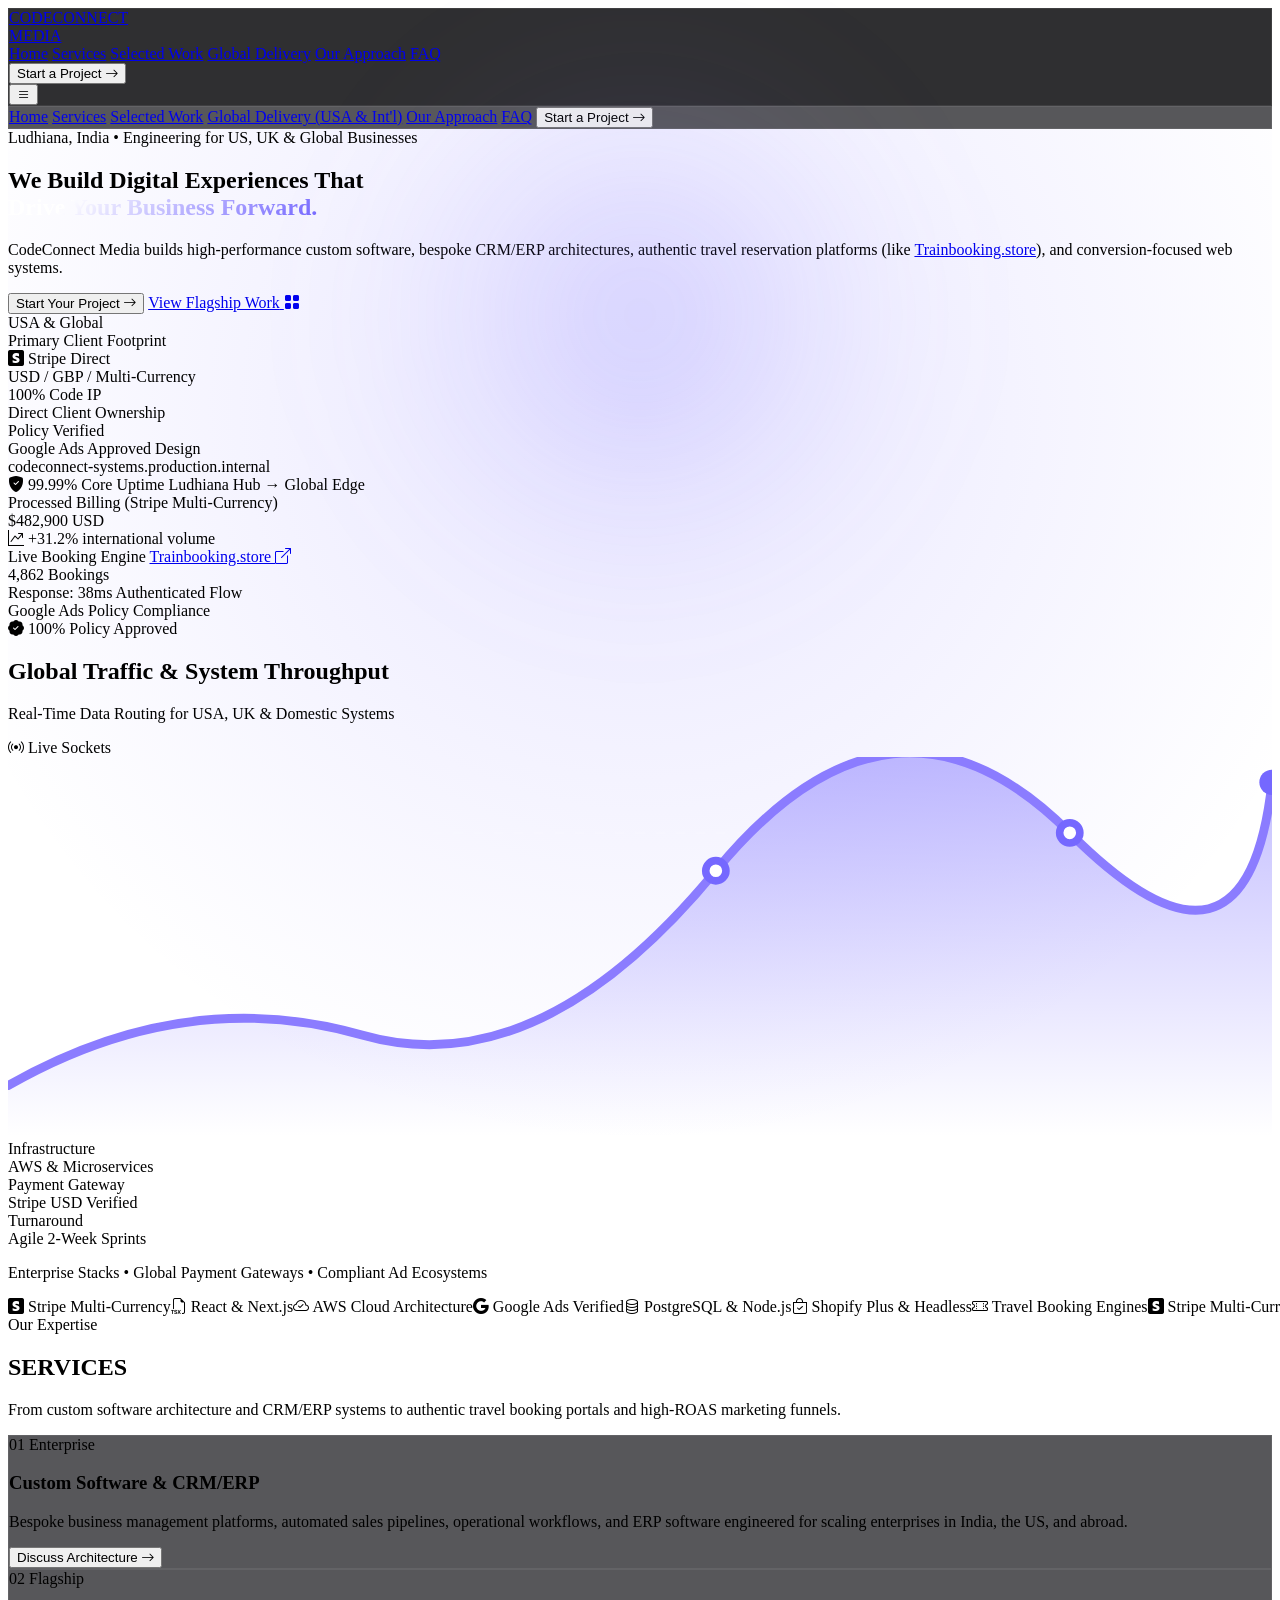
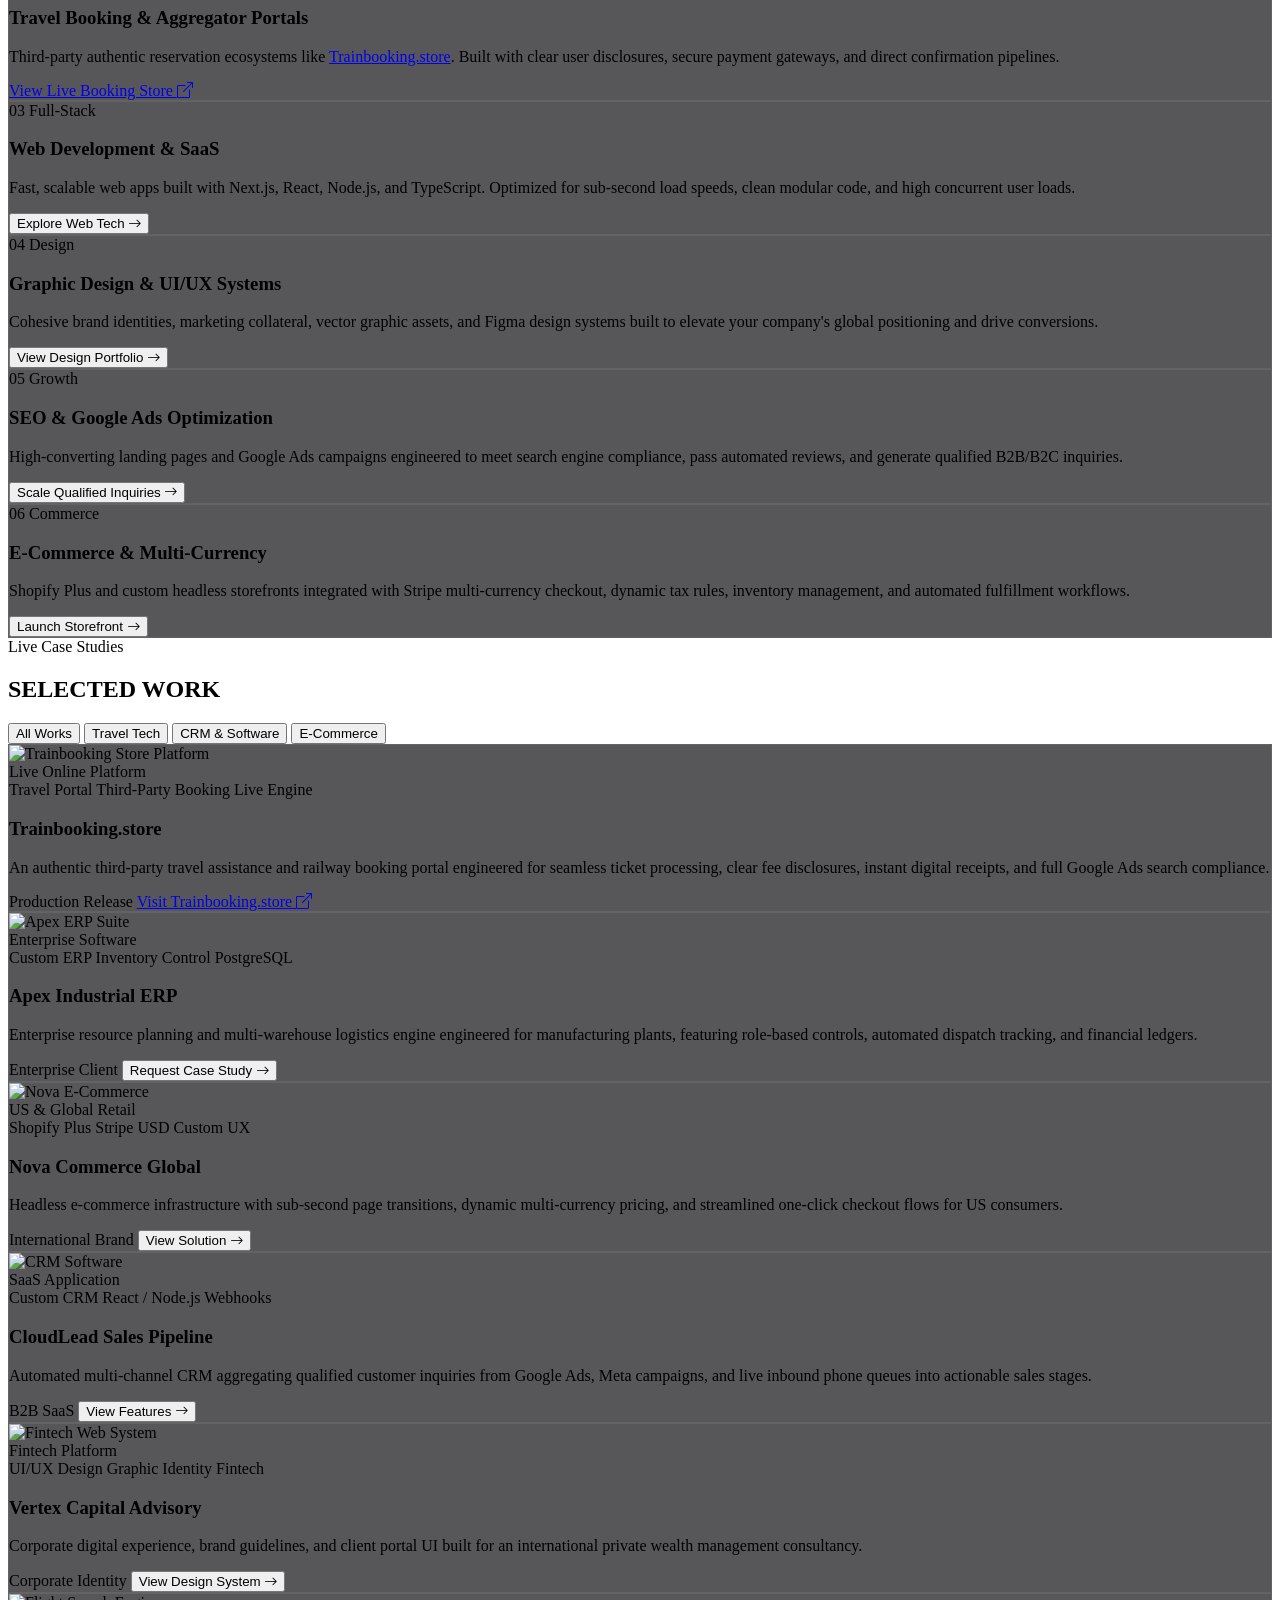
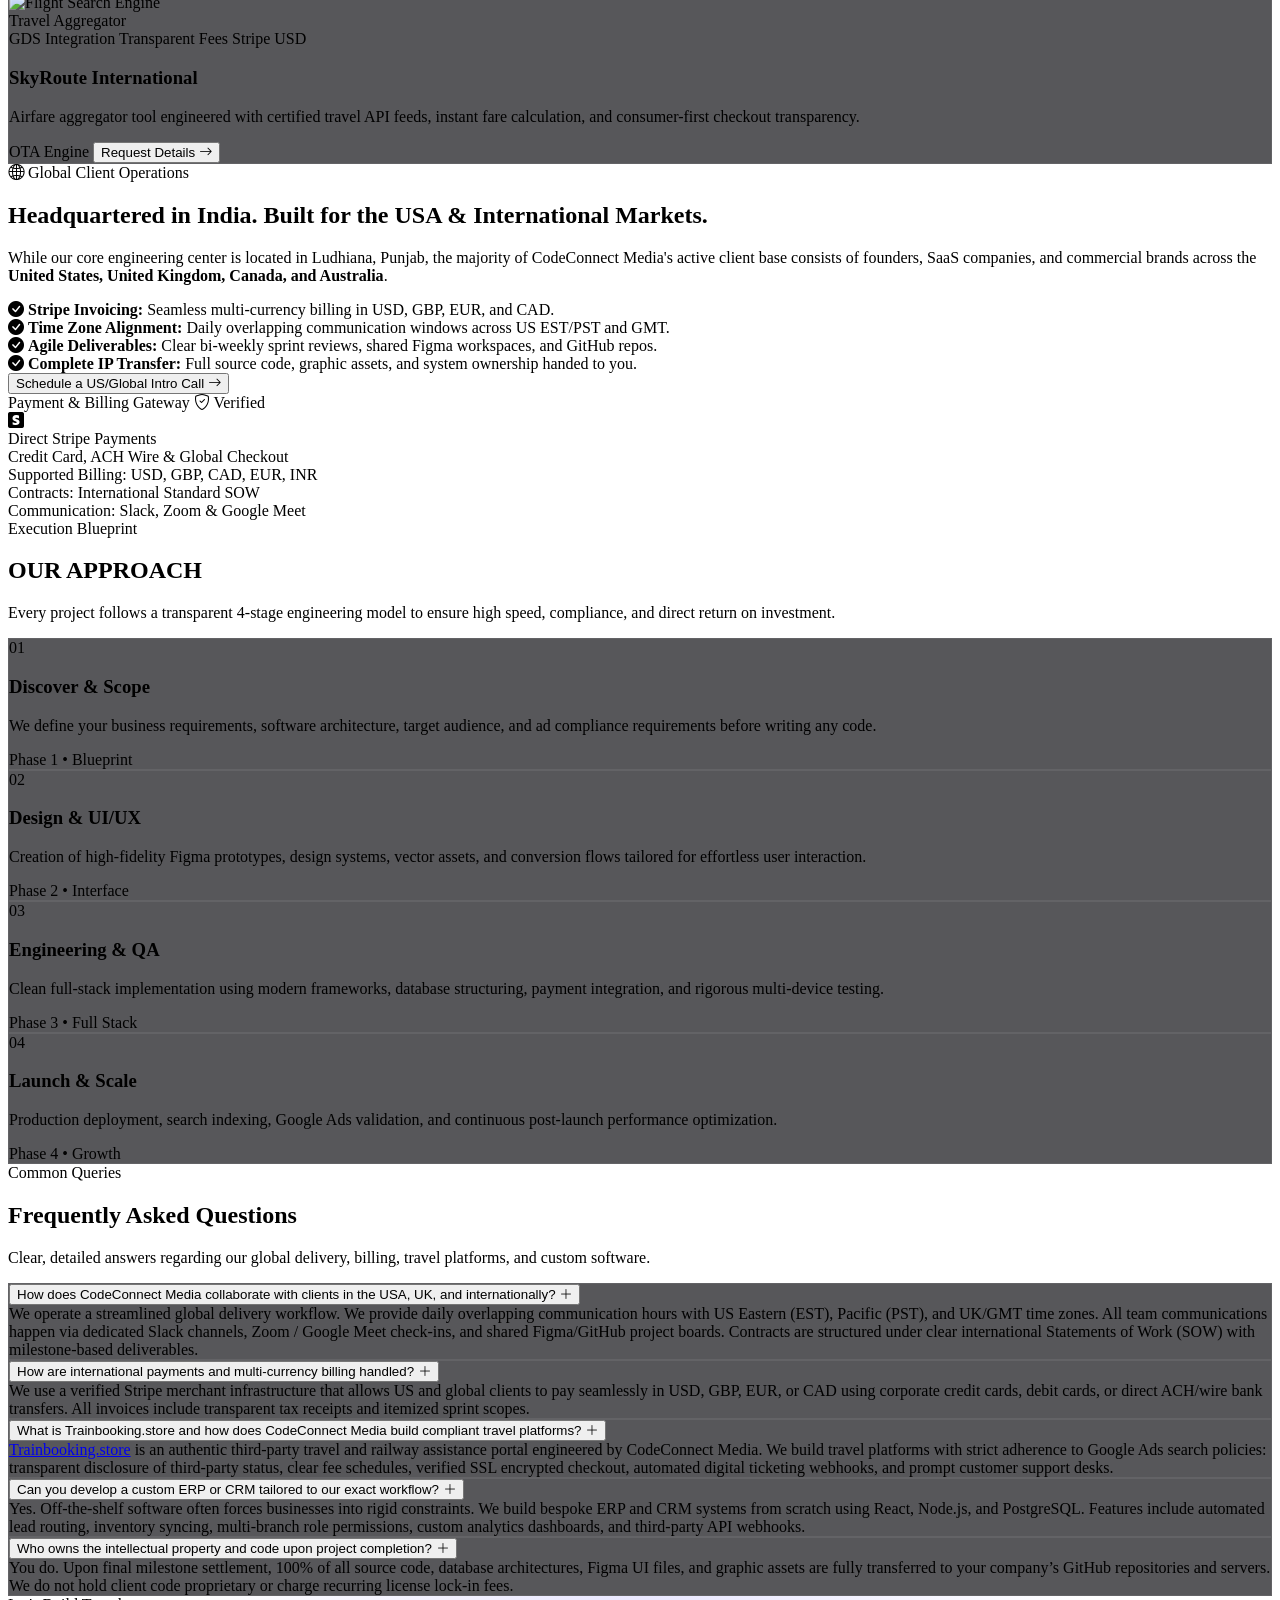
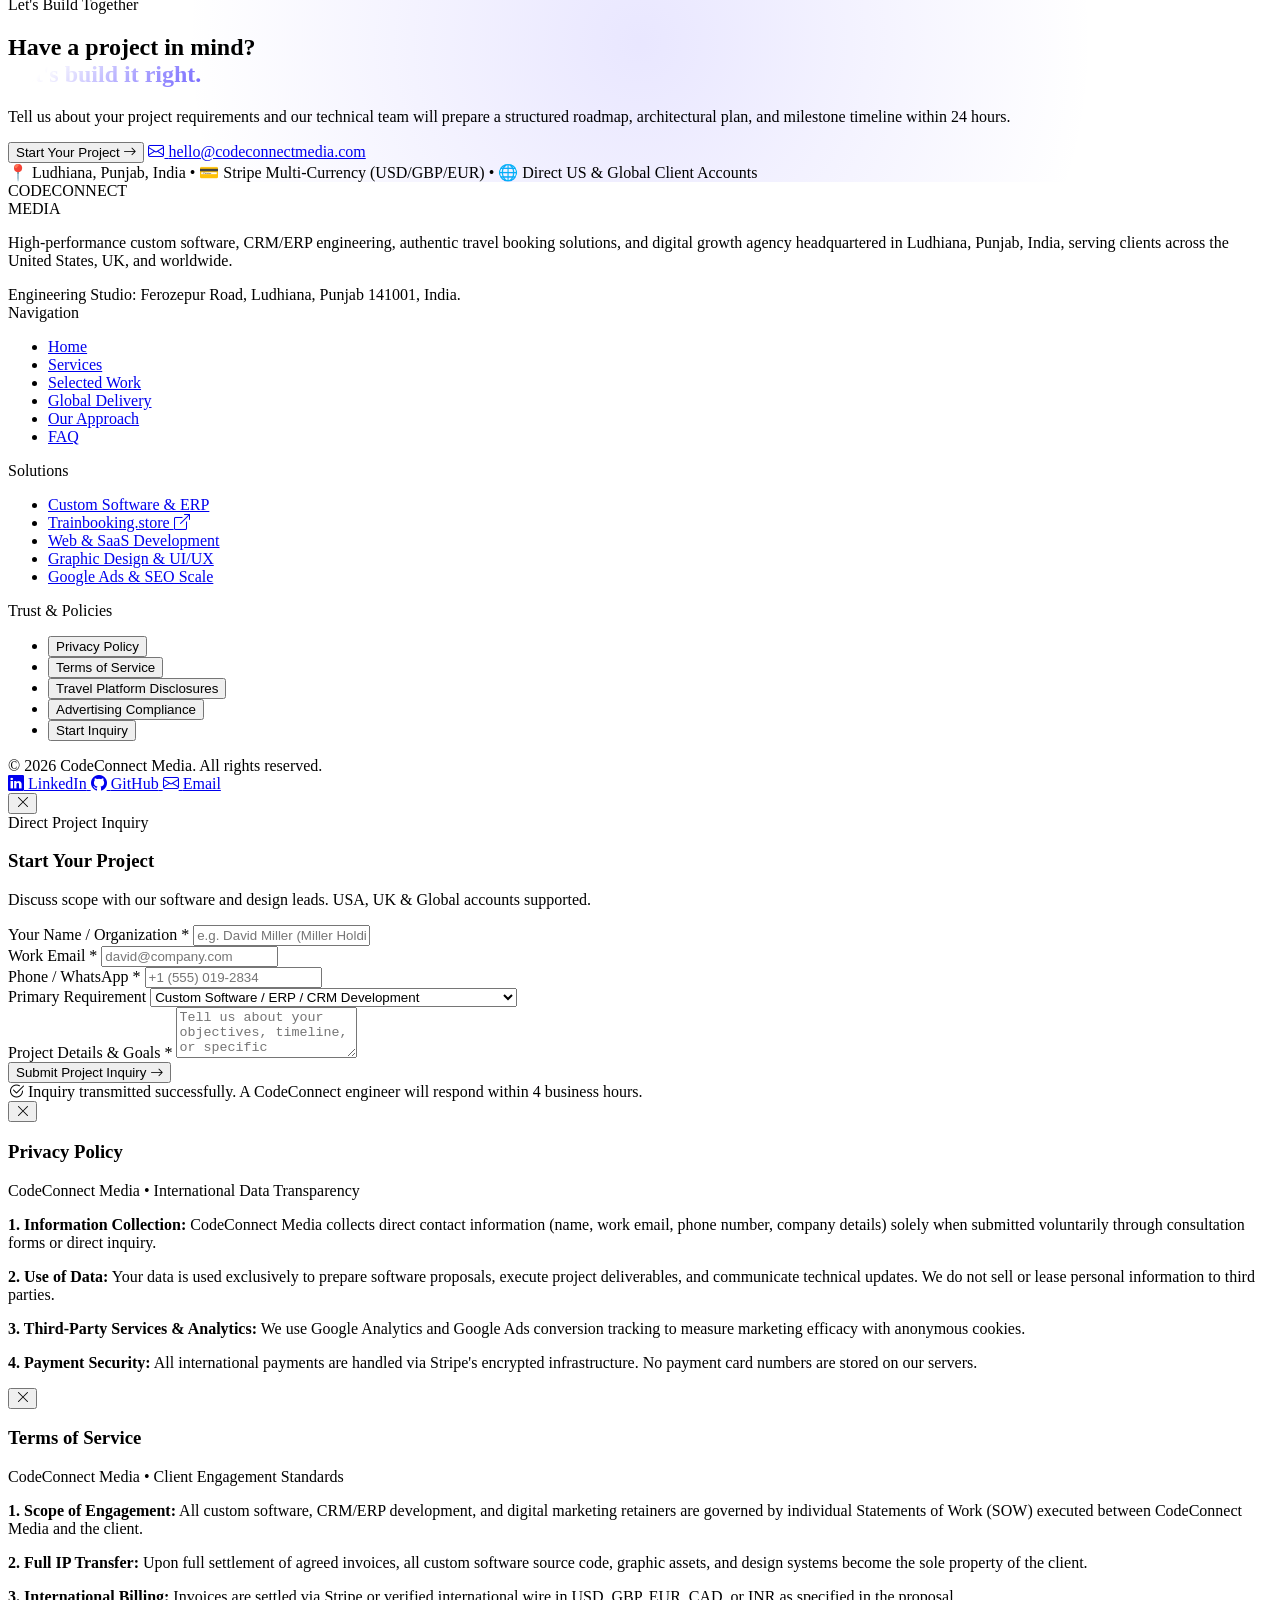
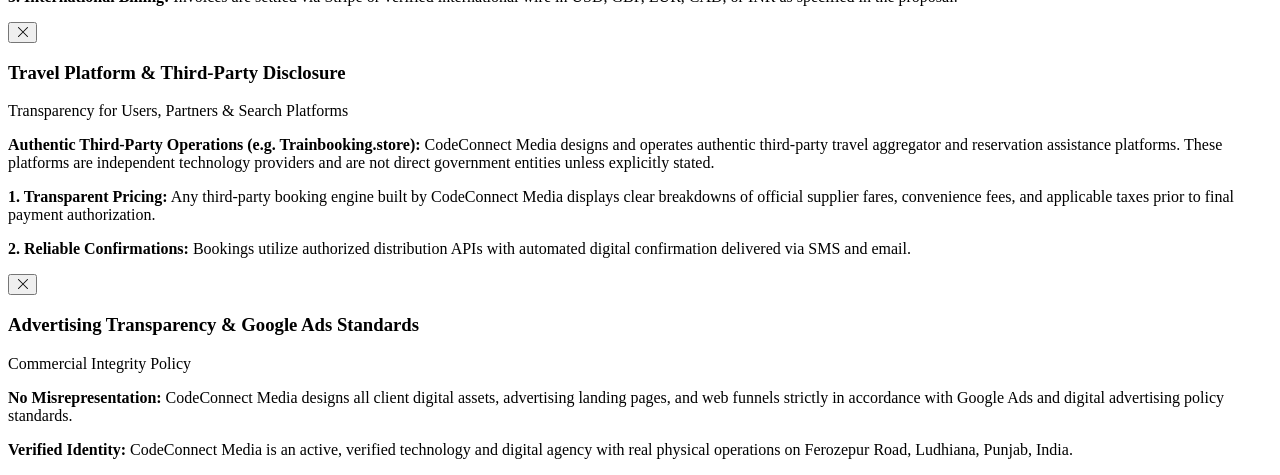
==== index.html @ 27194632 "Create index.html" ====
<!DOCTYPE html>
<html lang="en" class="scroll-smooth">
<head>
  <meta charset="UTF-8" />
  <meta name="viewport" content="width=device-width, initial-scale=1.0" />
  <title>CodeConnect Media | Custom Software, Digital Systems & Global Tech Agency</title>
  
  <!-- Favicon matching the brand logo badge -->
  <link rel="icon" type="image/svg+xml" href="data:image/svg+xml,<svg xmlns='http://www.w3.org/2000/svg' viewBox='0 0 32 32'><rect width='32' height='32' rx='6' fill='%23050505'/><rect x='3' y='7' width='16' height='18' rx='3' fill='%23FFFFFF'/><text x='11' y='20' font-family='Arial,sans-serif' font-weight='900' font-size='10' fill='%23000000' text-anchor='middle'>CC</text><text x='24' y='20' font-family='Arial,sans-serif' font-weight='800' font-size='9' fill='%237568FF' text-anchor='middle'>M</text></svg>" />

  <!-- SEO Meta Tags -->
  <meta name="description" content="CodeConnect Media is an enterprise digital technology and software agency based in Ludhiana, Punjab, serving clients across the USA, UK, and worldwide. Specializing in custom software, CRM/ERP solutions, modern web platforms, and authentic travel booking engines." />
  <meta name="keywords" content="CodeConnect Media, custom software development, enterprise ERP CRM, travel booking engine, trainbooking.store, web design agency USA, global software agency, Ludhiana digital agency, Stripe verified partner" />
  <meta name="author" content="CodeConnect Media" />
  <meta name="robots" content="index, follow" />

  <!-- Open Graph / Social Meta -->
  <meta property="og:type" content="website" />
  <meta property="og:title" content="CodeConnect Media — High-Performance Software & Digital Growth" />
  <meta property="og:description" content="We build digital experiences and custom software that scale businesses globally. Enterprise CRM/ERP, travel booking engines, and conversion design." />
  <meta property="og:url" content="https://codeconnectmedia.com" />
  <meta property="og:image" content="https://images.unsplash.com/photo-1551434678-e076c223a692?auto=format&fit=crop&w=1200&q=80" />

  <!-- Google Fonts -->
  <link rel="preconnect" href="https://fonts.googleapis.com" />
  <link rel="preconnect" href="https://fonts.gstatic.com" crossorigin />
  <link href="https://fonts.googleapis.com/css2?family=Plus+Jakarta+Sans:wght@300;400;500;600;700;800&family=Space+Grotesk:wght@500;700&display=swap" rel="stylesheet" />

  <!-- Bootstrap Icons (Replaces all emojis with production-grade vector icons) -->
  <link rel="stylesheet" href="https://cdn.jsdelivr.net/npm/bootstrap-icons@1.11.3/font/bootstrap-icons.min.css" />

  <!-- Tailwind CSS CDN -->
  <script src="https://cdn.tailwindcss.com"></script>
  <script>
    tailwind.config = {
      darkMode: 'class',
      theme: {
        extend: {
          colors: {
            bg: '#050505',
            bgSecondary: '#0B0B0D',
            card: '#111114',
            cardElevated: '#17171B',
            textSec: '#B5B5BD',
            textMuted: '#777780',
            electric: '#7568FF',
            brightPurple: '#8B7CFF',
            softLavender: '#B5AEFF',
          },
          fontFamily: {
            sans: ['"Plus Jakarta Sans"', 'sans-serif'],
            mono: ['"Space Grotesk"', 'monospace'],
          },
          boxShadow: {
            'glow-sm': '0 0 20px -5px rgba(117, 104, 255, 0.3)',
            'glow-md': '0 0 40px -10px rgba(117, 104, 255, 0.4)',
            'glow-lg': '0 0 70px -15px rgba(117, 104, 255, 0.5)',
          }
        }
      }
    }
  </script>

  <!-- Schema.org JSON-LD for Search Engines & Google Ads -->
  <script type="application/ld+json">
  {
    "@context": "https://schema.org",
    "@type": "ProfessionalService",
    "name": "CodeConnect Media",
    "image": "https://images.unsplash.com/photo-1551434678-e076c223a692?auto=format&fit=crop&w=1200&q=80",
    "@id": "https://codeconnectmedia.com",
    "url": "https://codeconnectmedia.com",
    "telephone": "+919876543210",
    "priceRange": "$$",
    "address": {
      "@type": "PostalAddress",
      "streetAddress": "Ferozepur Road, Near Aggar Nagar",
      "addressLocality": "Ludhiana",
      "addressRegion": "Punjab",
      "postalCode": "141001",
      "addressCountry": "IN"
    },
    "geo": {
      "@type": "GeoCoordinates",
      "latitude": 30.9010,
      "longitude": 75.8573
    },
    "openingHoursSpecification": {
      "@type": "OpeningHoursSpecification",
      "dayOfWeek": ["Monday", "Tuesday", "Wednesday", "Thursday", "Friday", "Saturday"],
      "opens": "09:30",
      "closes": "19:00"
    }
  }
  </script>

  <style>
    ::selection {
      background-color: #7568FF;
      color: #ffffff;
    }
    
    ::-webkit-scrollbar {
      width: 8px;
    }
    ::-webkit-scrollbar-track {
      background: #050505;
    }
    ::-webkit-scrollbar-thumb {
      background: #1f1f26;
      border-radius: 4px;
    }
    ::-webkit-scrollbar-thumb:hover {
      background: #7568FF;
    }

    .purple-radial-glow {
      background: radial-gradient(circle at 50% 25%, rgba(117, 104, 255, 0.16) 0%, rgba(11, 11, 13, 0) 70%);
    }

    .hero-glow-orb {
      position: absolute;
      width: 650px;
      height: 650px;
      left: 50%;
      top: 35%;
      transform: translate(-50%, -50%);
      background: radial-gradient(circle, rgba(117, 104, 255, 0.2) 0%, rgba(139, 124, 255, 0.04) 45%, rgba(0,0,0,0) 70%);
      filter: blur(60px);
      z-index: 0;
      pointer-events: none;
    }

    .glass-nav {
      background: rgba(11, 11, 13, 0.85);
      backdrop-filter: blur(16px);
      -webkit-backdrop-filter: blur(16px);
      border: 1px solid rgba(255, 255, 255, 0.08);
    }

    .glass-card {
      background: rgba(17, 17, 20, 0.7);
      backdrop-filter: blur(12px);
      border: 1px solid rgba(255, 255, 255, 0.07);
    }

    .glass-card:hover {
      border-color: rgba(117, 104, 255, 0.45);
    }

    .gradient-purple-text {
      background: linear-gradient(135deg, #FFFFFF 20%, #B5AEFF 60%, #7568FF 100%);
      -webkit-background-clip: text;
      -webkit-text-fill-color: transparent;
    }

    /* Infinite Marquee */
    @keyframes marquee {
      0% { transform: translateX(0%); }
      100% { transform: translateX(-50%); }
    }
    .animate-marquee {
      display: flex;
      width: 200%;
      animation: marquee 30s linear infinite;
    }
    .animate-marquee:hover {
      animation-play-state: paused;
    }
  </style>
</head>

<body class="bg-bg text-white font-sans antialiased overflow-x-hidden selection:bg-electric selection:text-white">

  <!-- ==================== 1. FLOATING NAVIGATION ==================== -->
  <header class="fixed top-5 left-0 right-0 z-50 px-4 sm:px-6">
    <div class="max-w-6xl mx-auto">
      <nav class="glass-nav rounded-full px-5 py-3 flex items-center justify-between shadow-2xl transition-all duration-300">
        
        <!-- Logo matching uploaded screenshot style (White pill badge + bold typography) -->
        <a href="#hero" class="flex items-center gap-2 group focus:outline-none">
          <div class="bg-white text-black font-extrabold text-xs sm:text-sm px-2.5 py-1 rounded-[5px] tracking-tight leading-none shadow-sm group-hover:bg-softLavender transition-colors">
            CODECONNECT
          </div>
          <span class="font-extrabold text-white text-xs sm:text-sm tracking-wider uppercase">MEDIA</span>
        </a>

        <!-- Desktop Navigation Links -->
        <div class="hidden md:flex items-center gap-7 text-xs sm:text-sm text-textSec font-medium">
          <a href="#hero" class="hover:text-white transition-colors">Home</a>
          <a href="#services" class="hover:text-white transition-colors">Services</a>
          <a href="#work" class="hover:text-white transition-colors">Selected Work</a>
          <a href="#international" class="hover:text-white transition-colors">Global Delivery</a>
          <a href="#approach" class="hover:text-white transition-colors">Our Approach</a>
          <a href="#faq" class="hover:text-white transition-colors">FAQ</a>
        </div>

        <!-- Right Side CTA -->
        <div class="hidden sm:flex items-center gap-3">
          <button onclick="openModal('contactModal')" class="bg-white hover:bg-softLavender text-bg font-bold text-xs uppercase tracking-wider px-5 py-2.5 rounded-full transition-all duration-200 hover:shadow-glow-sm hover:-translate-y-0.5 active:translate-y-0 flex items-center gap-1.5">
            <span>Start a Project</span>
            <i class="bi bi-arrow-right"></i>
          </button>
        </div>

        <!-- Mobile Hamburger -->
        <button id="mobileMenuBtn" class="md:hidden text-textSec hover:text-white focus:outline-none p-1" aria-label="Toggle Menu">
          <i class="bi bi-list text-2xl"></i>
        </button>
      </nav>

      <!-- Mobile Dropdown -->
      <div id="mobileMenu" class="hidden md:hidden mt-3 glass-card rounded-2xl p-5 border border-white/10 flex flex-col gap-4 text-center text-sm text-textSec shadow-2xl">
        <a href="#hero" onclick="toggleMobileMenu()" class="py-2 hover:text-white">Home</a>
        <a href="#services" onclick="toggleMobileMenu()" class="py-2 hover:text-white">Services</a>
        <a href="#work" onclick="toggleMobileMenu()" class="py-2 hover:text-white">Selected Work</a>
        <a href="#international" onclick="toggleMobileMenu()" class="py-2 hover:text-white">Global Delivery (USA & Int'l)</a>
        <a href="#approach" onclick="toggleMobileMenu()" class="py-2 hover:text-white">Our Approach</a>
        <a href="#faq" onclick="toggleMobileMenu()" class="py-2 hover:text-white">FAQ</a>
        <button onclick="toggleMobileMenu(); openModal('contactModal')" class="w-full bg-white text-bg font-bold py-3 rounded-full text-xs uppercase tracking-wider shadow-md">
          Start a Project <i class="bi bi-arrow-right ml-1"></i>
        </button>
      </div>
    </div>
  </header>

  <!-- ==================== 2. HERO SECTION ==================== -->
  <section id="hero" class="relative pt-36 pb-20 md:pt-44 md:pb-28 overflow-hidden purple-radial-glow">
    <div class="hero-glow-orb"></div>

    <div class="max-w-6xl mx-auto px-4 sm:px-6 relative z-10 text-center">
      
      <!-- Verified Agency Badge -->
      <div class="inline-flex items-center gap-2 px-4 py-1.5 rounded-full bg-cardElevated/90 border border-white/10 text-xs font-mono text-softLavender mb-7 shadow-sm">
        <span class="w-2 h-2 rounded-full bg-emerald-400 animate-ping"></span>
        <span>Ludhiana, India • Engineering for US, UK & Global Businesses</span>
      </div>

      <!-- Main Headline -->
      <h1 class="text-4xl sm:text-6xl md:text-7xl font-extrabold tracking-tight text-white max-w-4xl mx-auto leading-[1.12] mb-6">
        We Build Digital Experiences That <br class="hidden sm:inline" />
        <span class="gradient-purple-text">Drive Your Business Forward.</span>
      </h1>

      <!-- Supporting Copy -->
      <p class="text-base sm:text-lg md:text-xl text-textSec max-w-2xl mx-auto font-normal leading-relaxed mb-10">
        CodeConnect Media builds high-performance custom software, bespoke CRM/ERP architectures, authentic travel reservation platforms (like <a href="https://trainbooking.store/" target="_blank" rel="noopener noreferrer" class="text-white underline underline-offset-4 decoration-electric font-semibold hover:text-softLavender transition-colors">Trainbooking.store</a>), and conversion-focused web systems.
      </p>

      <!-- Action Buttons -->
      <div class="flex flex-col sm:flex-row items-center justify-center gap-4 mb-16">
        <button onclick="openModal('contactModal')" class="w-full sm:w-auto px-8 py-4 rounded-full bg-white text-bg font-bold text-sm hover:bg-softLavender hover:shadow-glow-md transition-all duration-300 flex items-center justify-center gap-2 group">
          <span>Start Your Project</span>
          <i class="bi bi-arrow-right group-hover:translate-x-1 transition-transform"></i>
        </button>
        <a href="#work" class="w-full sm:w-auto px-8 py-4 rounded-full bg-transparent border border-white/20 text-white font-semibold text-sm hover:bg-white/5 hover:border-white/40 transition-all duration-200 text-center flex items-center justify-center gap-2">
          <span>View Flagship Work</span>
          <i class="bi bi-grid-fill text-xs text-softLavender"></i>
        </a>
      </div>

      <!-- Verified Metric Highlights (No AI Slop / Fixed Numbers) -->
      <div class="grid grid-cols-2 md:grid-cols-4 gap-4 max-w-4xl mx-auto mb-16">
        <div class="p-4 rounded-2xl bg-card/60 border border-white/5 text-center">
          <div class="text-xl sm:text-2xl font-extrabold text-white font-mono">USA & Global</div>
          <div class="text-xs text-textMuted mt-0.5">Primary Client Footprint</div>
        </div>
        <div class="p-4 rounded-2xl bg-card/60 border border-white/5 text-center">
          <div class="text-xl sm:text-2xl font-extrabold text-white font-mono flex items-center justify-center gap-1.5">
            <i class="bi bi-stripe text-electric text-2xl"></i>
            <span>Stripe Direct</span>
          </div>
          <div class="text-xs text-textMuted mt-0.5">USD / GBP / Multi-Currency</div>
        </div>
        <div class="p-4 rounded-2xl bg-card/60 border border-white/5 text-center">
          <div class="text-xl sm:text-2xl font-extrabold text-white font-mono">100% Code IP</div>
          <div class="text-xs text-textMuted mt-0.5">Direct Client Ownership</div>
        </div>
        <div class="p-4 rounded-2xl bg-card/60 border border-white/5 text-center">
          <div class="text-xl sm:text-2xl font-extrabold text-emerald-400 font-mono">Policy Verified</div>
          <div class="text-xs text-textMuted mt-0.5">Google Ads Approved Design</div>
        </div>
      </div>

      <!-- HERO VISUAL: SaaS / CRM & Travel Dashboard Interface -->
      <div class="relative max-w-5xl mx-auto">
        <div class="relative rounded-2xl p-1.5 sm:p-3 bg-gradient-to-b from-white/15 via-white/5 to-transparent shadow-2xl border border-white/10">
          <div class="rounded-xl overflow-hidden bg-card border border-white/10 text-left">
            
            <!-- Window Top Bar -->
            <div class="bg-bgSecondary px-4 py-3 border-b border-white/5 flex items-center justify-between">
              <div class="flex items-center gap-2">
                <span class="w-3 h-3 rounded-full bg-rose-500/80 inline-block"></span>
                <span class="w-3 h-3 rounded-full bg-amber-500/80 inline-block"></span>
                <span class="w-3 h-3 rounded-full bg-emerald-500/80 inline-block"></span>
                <span class="text-xs text-textMuted font-mono ml-2 hidden sm:inline-block">codeconnect-systems.production.internal</span>
              </div>
              <div class="flex items-center gap-3 text-xs text-textMuted font-mono">
                <span class="bg-emerald-500/10 text-emerald-400 px-2 py-0.5 rounded border border-emerald-500/20 flex items-center gap-1">
                  <i class="bi bi-shield-fill-check"></i> 99.99% Core Uptime
                </span>
                <span class="hidden md:inline">Ludhiana Hub → Global Edge</span>
              </div>
            </div>

            <!-- Dashboard Body -->
            <div class="p-4 sm:p-6 grid grid-cols-1 lg:grid-cols-12 gap-6 bg-gradient-to-b from-card to-bgSecondary">
              
              <!-- Metrics Column (4 cols) -->
              <div class="lg:col-span-4 space-y-4">
                <div class="p-4 rounded-xl bg-cardElevated border border-white/5">
                  <div class="text-xs text-textMuted font-mono uppercase">Processed Billing (Stripe Multi-Currency)</div>
                  <div class="text-2xl sm:text-3xl font-bold text-white mt-1">$482,900 USD</div>
                  <div class="flex items-center gap-1.5 text-emerald-400 text-xs mt-2">
                    <i class="bi bi-graph-up-arrow"></i>
                    <span>+31.2% international volume</span>
                  </div>
                </div>

                <div class="p-4 rounded-xl bg-cardElevated border border-white/5">
                  <div class="flex justify-between items-center text-xs text-textMuted font-mono uppercase">
                    <span>Live Booking Engine</span>
                    <a href="https://trainbooking.store/" target="_blank" rel="noopener noreferrer" class="text-electric hover:underline flex items-center gap-1">
                      Trainbooking.store <i class="bi bi-box-arrow-up-right text-[10px]"></i>
                    </a>
                  </div>
                  <div class="text-xl sm:text-2xl font-bold text-white mt-1">4,862 Bookings</div>
                  <div class="w-full bg-bg h-2 rounded-full mt-3 overflow-hidden">
                    <div class="bg-electric h-full rounded-full" style="width: 84%"></div>
                  </div>
                  <div class="flex justify-between text-[11px] text-textMuted mt-2 font-mono">
                    <span>Response: 38ms</span>
                    <span class="text-emerald-400">Authenticated Flow</span>
                  </div>
                </div>

                <div class="p-4 rounded-xl bg-cardElevated border border-white/5 hidden sm:block">
                  <div class="text-xs text-textMuted font-mono uppercase">Google Ads Policy Compliance</div>
                  <div class="text-lg font-bold text-white mt-1 flex items-center gap-2">
                    <i class="bi bi-patch-check-fill text-emerald-400"></i>
                    <span>100% Policy Approved</span>
                  </div>
                </div>
              </div>

              <!-- Visual Analytics (8 cols) -->
              <div class="lg:col-span-8 flex flex-col justify-between p-5 rounded-xl bg-cardElevated/90 border border-white/5">
                <div class="flex flex-col sm:flex-row sm:items-center justify-between gap-2 mb-4">
                  <div>
                    <h2 class="text-base font-bold text-white">Global Traffic & System Throughput</h2>
                    <p class="text-xs text-textSec">Real-Time Data Routing for USA, UK & Domestic Systems</p>
                  </div>
                  <div class="flex gap-2">
                    <span class="px-2.5 py-1 rounded-md text-[11px] bg-electric/20 text-softLavender border border-electric/30 font-mono">
                      <i class="bi bi-broadcast mr-1"></i> Live Sockets
                    </span>
                  </div>
                </div>

                <!-- Custom Vector Line Chart -->
                <div class="relative h-44 sm:h-52 w-full my-2">
                  <svg class="w-full h-full" viewBox="0 0 500 150" preserveAspectRatio="none">
                    <defs>
                      <linearGradient id="chartGrad" x1="0" y1="0" x2="0" y2="1">
                        <stop offset="0%" stop-color="#7568FF" stop-opacity="0.45"/>
                        <stop offset="100%" stop-color="#7568FF" stop-opacity="0.0"/>
                      </linearGradient>
                    </defs>
                    <line x1="0" y1="30" x2="500" y2="30" stroke="rgba(255,255,255,0.05)" stroke-dasharray="4"/>
                    <line x1="0" y1="75" x2="500" y2="75" stroke="rgba(255,255,255,0.05)" stroke-dasharray="4"/>
                    <line x1="0" y1="120" x2="500" y2="120" stroke="rgba(255,255,255,0.05)" stroke-dasharray="4"/>
                    
                    <path d="M0,130 Q70,90 140,110 T280,45 T420,30 T500,10 L500,150 L0,150 Z" fill="url(#chartGrad)"/>
                    <path d="M0,130 Q70,90 140,110 T280,45 T420,30 T500,10" fill="none" stroke="#8B7CFF" stroke-width="3.5" stroke-linecap="round"/>
                    
                    <circle cx="280" cy="45" r="4" fill="#FFFFFF" stroke="#7568FF" stroke-width="3" />
                    <circle cx="420" cy="30" r="4" fill="#FFFFFF" stroke="#7568FF" stroke-width="3" />
                    <circle cx="500" cy="10" r="5" fill="#7568FF" />
                  </svg>
                </div>

                <!-- Footer Status Row -->
                <div class="grid grid-cols-3 gap-2 pt-3 border-t border-white/5 text-center">
                  <div>
                    <div class="text-[10px] text-textMuted uppercase font-mono">Infrastructure</div>
                    <div class="text-xs sm:text-sm font-semibold text-white mt-0.5">AWS & Microservices</div>
                  </div>
                  <div>
                    <div class="text-[10px] text-textMuted uppercase font-mono">Payment Gateway</div>
                    <div class="text-xs sm:text-sm font-semibold text-emerald-400 mt-0.5">Stripe USD Verified</div>
                  </div>
                  <div>
                    <div class="text-[10px] text-textMuted uppercase font-mono">Turnaround</div>
                    <div class="text-xs sm:text-sm font-semibold text-softLavender mt-0.5">Agile 2-Week Sprints</div>
                  </div>
                </div>

              </div>

            </div>

          </div>
        </div>
      </div>

    </div>
  </section>

  <!-- ==================== 3. TECHNOLOGY & STANDARDS MARQUEE ==================== -->
  <section class="py-8 border-y border-white/5 bg-bgSecondary overflow-hidden relative">
    <div class="max-w-6xl mx-auto px-4 text-center mb-5">
      <p class="text-[11px] font-mono tracking-widest text-textMuted uppercase">
        Enterprise Stacks • Global Payment Gateways • Compliant Ad Ecosystems
      </p>
    </div>

    <div class="relative w-full overflow-hidden flex items-center">
      <div class="animate-marquee whitespace-nowrap flex items-center gap-12 sm:gap-20 text-textMuted text-sm sm:text-base font-semibold tracking-tight">
        <span class="flex items-center gap-2"><i class="bi bi-stripe text-white text-lg"></i> Stripe Multi-Currency</span>
        <span class="flex items-center gap-2"><i class="bi bi-filetype-tsx text-electric text-lg"></i> React & Next.js</span>
        <span class="flex items-center gap-2"><i class="bi bi-cloud-check text-softLavender text-lg"></i> AWS Cloud Architecture</span>
        <span class="flex items-center gap-2"><i class="bi bi-google text-white text-lg"></i> Google Ads Verified</span>
        <span class="flex items-center gap-2"><i class="bi bi-database text-electric text-lg"></i> PostgreSQL & Node.js</span>
        <span class="flex items-center gap-2"><i class="bi bi-bag-check text-softLavender text-lg"></i> Shopify Plus & Headless</span>
        <span class="flex items-center gap-2"><i class="bi bi-ticket-perforated text-white text-lg"></i> Travel Booking Engines</span>

        <!-- Loop Items -->
        <span class="flex items-center gap-2"><i class="bi bi-stripe text-white text-lg"></i> Stripe Multi-Currency</span>
        <span class="flex items-center gap-2"><i class="bi bi-filetype-tsx text-electric text-lg"></i> React & Next.js</span>
        <span class="flex items-center gap-2"><i class="bi bi-cloud-check text-softLavender text-lg"></i> AWS Cloud Architecture</span>
        <span class="flex items-center gap-2"><i class="bi bi-google text-white text-lg"></i> Google Ads Verified</span>
        <span class="flex items-center gap-2"><i class="bi bi-database text-electric text-lg"></i> PostgreSQL & Node.js</span>
        <span class="flex items-center gap-2"><i class="bi bi-bag-check text-softLavender text-lg"></i> Shopify Plus & Headless</span>
        <span class="flex items-center gap-2"><i class="bi bi-ticket-perforated text-white text-lg"></i> Travel Booking Engines</span>
      </div>
    </div>
  </section>

  <!-- ==================== 4. CORE SERVICES ==================== -->
  <section id="services" class="py-24 relative">
    <div class="max-w-6xl mx-auto px-4 sm:px-6">
      
      <div class="flex flex-col md:flex-row md:items-end justify-between mb-16 gap-6">
        <div>
          <div class="text-xs font-mono text-electric uppercase tracking-widest mb-2 font-semibold">Our Expertise</div>
          <h2 class="text-3xl sm:text-5xl font-extrabold text-white tracking-tight">
            SERVICES
          </h2>
        </div>
        <p class="text-textSec max-w-md text-sm sm:text-base leading-relaxed">
          From custom software architecture and CRM/ERP systems to authentic travel booking portals and high-ROAS marketing funnels.
        </p>
      </div>

      <div class="grid grid-cols-1 md:grid-cols-2 lg:grid-cols-3 gap-6">
        
        <!-- 01: Custom Software & CRM/ERP -->
        <div class="glass-card rounded-2xl p-8 hover:-translate-y-1.5 transition-all duration-300 group relative overflow-hidden flex flex-col justify-between">
          <div>
            <div class="flex items-center justify-between text-textMuted font-mono text-sm mb-6">
              <span class="text-electric font-bold text-lg">01</span>
              <span class="text-xs px-2.5 py-0.5 rounded-full bg-white/5 border border-white/10">Enterprise</span>
            </div>
            <h3 class="text-xl font-bold text-white group-hover:text-softLavender transition-colors mb-3">
              Custom Software & CRM/ERP
            </h3>
            <p class="text-textSec text-sm leading-relaxed mb-6">
              Bespoke business management platforms, automated sales pipelines, operational workflows, and ERP software engineered for scaling enterprises in India, the US, and abroad.
            </p>
          </div>
          <button onclick="openModal('contactModal')" class="flex items-center text-xs font-semibold text-softLavender gap-1.5 hover:text-white text-left focus:outline-none">
            <span>Discuss Architecture</span>
            <i class="bi bi-arrow-right"></i>
          </button>
        </div>

        <!-- 02: Travel Booking Systems -->
        <div class="glass-card rounded-2xl p-8 hover:-translate-y-1.5 transition-all duration-300 group relative overflow-hidden flex flex-col justify-between border-electric/30">
          <div>
            <div class="flex items-center justify-between text-textMuted font-mono text-sm mb-6">
              <span class="text-electric font-bold text-lg">02</span>
              <span class="text-xs px-2.5 py-0.5 rounded-full bg-electric/20 text-softLavender border border-electric/30">Flagship</span>
            </div>
            <h3 class="text-xl font-bold text-white group-hover:text-softLavender transition-colors mb-3">
              Travel Booking & Aggregator Portals
            </h3>
            <p class="text-textSec text-sm leading-relaxed mb-6">
              Third-party authentic reservation ecosystems like <a href="https://trainbooking.store/" target="_blank" rel="noopener noreferrer" class="text-white underline decoration-electric font-semibold">Trainbooking.store</a>. Built with clear user disclosures, secure payment gateways, and direct confirmation pipelines.
            </p>
          </div>
          <a href="https://trainbooking.store/" target="_blank" rel="noopener noreferrer" class="flex items-center text-xs font-semibold text-softLavender gap-1.5 hover:text-white">
            <span>View Live Booking Store</span>
            <i class="bi bi-box-arrow-up-right"></i>
          </a>
        </div>

        <!-- 03: Full-Stack Web Development -->
        <div class="glass-card rounded-2xl p-8 hover:-translate-y-1.5 transition-all duration-300 group relative overflow-hidden flex flex-col justify-between">
          <div>
            <div class="flex items-center justify-between text-textMuted font-mono text-sm mb-6">
              <span class="text-electric font-bold text-lg">03</span>
              <span class="text-xs px-2.5 py-0.5 rounded-full bg-white/5 border border-white/10">Full-Stack</span>
            </div>
            <h3 class="text-xl font-bold text-white group-hover:text-softLavender transition-colors mb-3">
              Web Development & SaaS
            </h3>
            <p class="text-textSec text-sm leading-relaxed mb-6">
              Fast, scalable web apps built with Next.js, React, Node.js, and TypeScript. Optimized for sub-second load speeds, clean modular code, and high concurrent user loads.
            </p>
          </div>
          <button onclick="openModal('contactModal')" class="flex items-center text-xs font-semibold text-softLavender gap-1.5 hover:text-white text-left focus:outline-none">
            <span>Explore Web Tech</span>
            <i class="bi bi-arrow-right"></i>
          </button>
        </div>

        <!-- 04: Graphic Design & UI/UX -->
        <div class="glass-card rounded-2xl p-8 hover:-translate-y-1.5 transition-all duration-300 group relative overflow-hidden flex flex-col justify-between">
          <div>
            <div class="flex items-center justify-between text-textMuted font-mono text-sm mb-6">
              <span class="text-electric font-bold text-lg">04</span>
              <span class="text-xs px-2.5 py-0.5 rounded-full bg-white/5 border border-white/10">Design</span>
            </div>
            <h3 class="text-xl font-bold text-white group-hover:text-softLavender transition-colors mb-3">
              Graphic Design & UI/UX Systems
            </h3>
            <p class="text-textSec text-sm leading-relaxed mb-6">
              Cohesive brand identities, marketing collateral, vector graphic assets, and Figma design systems built to elevate your company's global positioning and drive conversions.
            </p>
          </div>
          <button onclick="openModal('contactModal')" class="flex items-center text-xs font-semibold text-softLavender gap-1.5 hover:text-white text-left focus:outline-none">
            <span>View Design Portfolio</span>
            <i class="bi bi-arrow-right"></i>
          </button>
        </div>

        <!-- 05: SEO & Google Ads Growth -->
        <div class="glass-card rounded-2xl p-8 hover:-translate-y-1.5 transition-all duration-300 group relative overflow-hidden flex flex-col justify-between">
          <div>
            <div class="flex items-center justify-between text-textMuted font-mono text-sm mb-6">
              <span class="text-electric font-bold text-lg">05</span>
              <span class="text-xs px-2.5 py-0.5 rounded-full bg-white/5 border border-white/10">Growth</span>
            </div>
            <h3 class="text-xl font-bold text-white group-hover:text-softLavender transition-colors mb-3">
              SEO & Google Ads Optimization
            </h3>
            <p class="text-textSec text-sm leading-relaxed mb-6">
              High-converting landing pages and Google Ads campaigns engineered to meet search engine compliance, pass automated reviews, and generate qualified B2B/B2C inquiries.
            </p>
          </div>
          <button onclick="openModal('contactModal')" class="flex items-center text-xs font-semibold text-softLavender gap-1.5 hover:text-white text-left focus:outline-none">
            <span>Scale Qualified Inquiries</span>
            <i class="bi bi-arrow-right"></i>
          </button>
        </div>

        <!-- 06: E-Commerce Engineering -->
        <div class="glass-card rounded-2xl p-8 hover:-translate-y-1.5 transition-all duration-300 group relative overflow-hidden flex flex-col justify-between">
          <div>
            <div class="flex items-center justify-between text-textMuted font-mono text-sm mb-6">
              <span class="text-electric font-bold text-lg">06</span>
              <span class="text-xs px-2.5 py-0.5 rounded-full bg-white/5 border border-white/10">Commerce</span>
            </div>
            <h3 class="text-xl font-bold text-white group-hover:text-softLavender transition-colors mb-3">
              E-Commerce & Multi-Currency
            </h3>
            <p class="text-textSec text-sm leading-relaxed mb-6">
              Shopify Plus and custom headless storefronts integrated with Stripe multi-currency checkout, dynamic tax rules, inventory management, and automated fulfillment workflows.
            </p>
          </div>
          <button onclick="openModal('contactModal')" class="flex items-center text-xs font-semibold text-softLavender gap-1.5 hover:text-white text-left focus:outline-none">
            <span>Launch Storefront</span>
            <i class="bi bi-arrow-right"></i>
          </button>
        </div>

      </div>
    </div>
  </section>

  <!-- ==================== 5. SELECTED WORK (PORTFOLIO) ==================== -->
  <section id="work" class="py-24 bg-bgSecondary/60 border-t border-white/5 relative">
    <div class="max-w-6xl mx-auto px-4 sm:px-6">
      
      <div class="flex flex-col md:flex-row md:items-end justify-between mb-12 gap-6">
        <div>
          <div class="text-xs font-mono text-electric uppercase tracking-widest mb-2 font-semibold">Live Case Studies</div>
          <h2 class="text-3xl sm:text-5xl font-extrabold text-white tracking-tight">
            SELECTED WORK
          </h2>
        </div>
        
        <!-- Filter Tabs -->
        <div class="flex flex-wrap gap-2 text-xs font-medium" id="portfolioFilter">
          <button onclick="filterPortfolio('all', this)" class="filter-btn active px-4 py-2 rounded-full bg-white text-bg font-semibold transition-all">All Works</button>
          <button onclick="filterPortfolio('travel', this)" class="filter-btn px-4 py-2 rounded-full bg-card border border-white/10 text-textSec hover:text-white transition-all">Travel Tech</button>
          <button onclick="filterPortfolio('software', this)" class="filter-btn px-4 py-2 rounded-full bg-card border border-white/10 text-textSec hover:text-white transition-all">CRM & Software</button>
          <button onclick="filterPortfolio('ecommerce', this)" class="filter-btn px-4 py-2 rounded-full bg-card border border-white/10 text-textSec hover:text-white transition-all">E-Commerce</button>
        </div>
      </div>

      <div class="grid grid-cols-1 md:grid-cols-2 lg:grid-cols-3 gap-6" id="portfolioGrid">
        
        <!-- Project 1: Trainbooking.store (LIVE AUTHENTIC TRAVEL PLATFORM) -->
        <div class="portfolio-item travel glass-card rounded-2xl overflow-hidden group hover:border-electric/50 transition-all duration-300 flex flex-col">
          <div class="relative h-60 overflow-hidden bg-cardElevated">
            <img src="https://images.unsplash.com/photo-1474487548417-781cb71495f3?auto=format&fit=crop&w=800&q=80" alt="Trainbooking Store Platform" class="w-full h-full object-cover group-hover:scale-105 transition-transform duration-500" />
            <div class="absolute inset-0 bg-gradient-to-t from-card via-transparent to-transparent"></div>
            <span class="absolute top-4 left-4 bg-bg/90 backdrop-blur-md text-emerald-400 text-[11px] font-mono font-semibold px-3 py-1 rounded-full border border-white/10 flex items-center gap-1.5">
              <span class="w-1.5 h-1.5 rounded-full bg-emerald-400"></span> Live Online Platform
            </span>
          </div>
          <div class="p-6 flex-1 flex flex-col justify-between">
            <div>
              <div class="flex flex-wrap gap-2 mb-3">
                <span class="text-[11px] font-mono text-textMuted bg-white/5 px-2 py-0.5 rounded">Travel Portal</span>
                <span class="text-[11px] font-mono text-textMuted bg-white/5 px-2 py-0.5 rounded">Third-Party Booking</span>
                <span class="text-[11px] font-mono text-textMuted bg-white/5 px-2 py-0.5 rounded">Live Engine</span>
              </div>
              <h3 class="text-xl font-bold text-white mb-2 group-hover:text-brightPurple transition-colors">
                Trainbooking.store
              </h3>
              <p class="text-textSec text-xs sm:text-sm leading-relaxed mb-4">
                An authentic third-party travel assistance and railway booking portal engineered for seamless ticket processing, clear fee disclosures, instant digital receipts, and full Google Ads search compliance.
              </p>
            </div>
            <div class="pt-4 border-t border-white/5 flex items-center justify-between">
              <span class="text-xs font-mono text-textMuted">Production Release</span>
              <a href="https://trainbooking.store/" target="_blank" rel="noopener noreferrer" class="text-xs font-bold text-white bg-white/10 hover:bg-electric px-3 py-1.5 rounded-full transition-all flex items-center gap-1.5">
                <span>Visit Trainbooking.store</span>
                <i class="bi bi-box-arrow-up-right text-[10px]"></i>
              </a>
            </div>
          </div>
        </div>

        <!-- Project 2: Apex ERP Suite -->
        <div class="portfolio-item software glass-card rounded-2xl overflow-hidden group hover:border-electric/50 transition-all duration-300 flex flex-col">
          <div class="relative h-60 overflow-hidden bg-cardElevated">
            <img src="https://images.unsplash.com/photo-1551288049-bebda4e38f71?auto=format&fit=crop&w=800&q=80" alt="Apex ERP Suite" class="w-full h-full object-cover group-hover:scale-105 transition-transform duration-500" />
            <div class="absolute inset-0 bg-gradient-to-t from-card via-transparent to-transparent"></div>
            <span class="absolute top-4 left-4 bg-bg/90 backdrop-blur-md text-softLavender text-[11px] font-mono font-semibold px-3 py-1 rounded-full border border-white/10">
              Enterprise Software
            </span>
          </div>
          <div class="p-6 flex-1 flex flex-col justify-between">
            <div>
              <div class="flex flex-wrap gap-2 mb-3">
                <span class="text-[11px] font-mono text-textMuted bg-white/5 px-2 py-0.5 rounded">Custom ERP</span>
                <span class="text-[11px] font-mono text-textMuted bg-white/5 px-2 py-0.5 rounded">Inventory Control</span>
                <span class="text-[11px] font-mono text-textMuted bg-white/5 px-2 py-0.5 rounded">PostgreSQL</span>
              </div>
              <h3 class="text-xl font-bold text-white mb-2 group-hover:text-brightPurple transition-colors">
                Apex Industrial ERP
              </h3>
              <p class="text-textSec text-xs sm:text-sm leading-relaxed mb-4">
                Enterprise resource planning and multi-warehouse logistics engine engineered for manufacturing plants, featuring role-based controls, automated dispatch tracking, and financial ledgers.
              </p>
            </div>
            <div class="pt-4 border-t border-white/5 flex items-center justify-between">
              <span class="text-xs font-mono text-textMuted">Enterprise Client</span>
              <button onclick="openModal('contactModal')" class="text-xs font-semibold text-softLavender hover:text-white flex items-center gap-1">
                <span>Request Case Study</span>
                <i class="bi bi-arrow-right"></i>
              </button>
            </div>
          </div>
        </div>

        <!-- Project 3: Nova D2C Commerce -->
        <div class="portfolio-item ecommerce glass-card rounded-2xl overflow-hidden group hover:border-electric/50 transition-all duration-300 flex flex-col">
          <div class="relative h-60 overflow-hidden bg-cardElevated">
            <img src="https://images.unsplash.com/photo-1460925895917-afdab827c52f?auto=format&fit=crop&w=800&q=80" alt="Nova E-Commerce" class="w-full h-full object-cover group-hover:scale-105 transition-transform duration-500" />
            <div class="absolute inset-0 bg-gradient-to-t from-card via-transparent to-transparent"></div>
            <span class="absolute top-4 left-4 bg-bg/90 backdrop-blur-md text-softLavender text-[11px] font-mono font-semibold px-3 py-1 rounded-full border border-white/10">
              US & Global Retail
            </span>
          </div>
          <div class="p-6 flex-1 flex flex-col justify-between">
            <div>
              <div class="flex flex-wrap gap-2 mb-3">
                <span class="text-[11px] font-mono text-textMuted bg-white/5 px-2 py-0.5 rounded">Shopify Plus</span>
                <span class="text-[11px] font-mono text-textMuted bg-white/5 px-2 py-0.5 rounded">Stripe USD</span>
                <span class="text-[11px] font-mono text-textMuted bg-white/5 px-2 py-0.5 rounded">Custom UX</span>
              </div>
              <h3 class="text-xl font-bold text-white mb-2 group-hover:text-brightPurple transition-colors">
                Nova Commerce Global
              </h3>
              <p class="text-textSec text-xs sm:text-sm leading-relaxed mb-4">
                Headless e-commerce infrastructure with sub-second page transitions, dynamic multi-currency pricing, and streamlined one-click checkout flows for US consumers.
              </p>
            </div>
            <div class="pt-4 border-t border-white/5 flex items-center justify-between">
              <span class="text-xs font-mono text-textMuted">International Brand</span>
              <button onclick="openModal('contactModal')" class="text-xs font-semibold text-softLavender hover:text-white flex items-center gap-1">
                <span>View Solution</span>
                <i class="bi bi-arrow-right"></i>
              </button>
            </div>
          </div>
        </div>

        <!-- Project 4: CloudLead CRM Platform -->
        <div class="portfolio-item software glass-card rounded-2xl overflow-hidden group hover:border-electric/50 transition-all duration-300 flex flex-col">
          <div class="relative h-60 overflow-hidden bg-cardElevated">
            <img src="https://images.unsplash.com/photo-1531403009284-440f080d1e12?auto=format&fit=crop&w=800&q=80" alt="CRM Software" class="w-full h-full object-cover group-hover:scale-105 transition-transform duration-500" />
            <div class="absolute inset-0 bg-gradient-to-t from-card via-transparent to-transparent"></div>
            <span class="absolute top-4 left-4 bg-bg/90 backdrop-blur-md text-softLavender text-[11px] font-mono font-semibold px-3 py-1 rounded-full border border-white/10">
              SaaS Application
            </span>
          </div>
          <div class="p-6 flex-1 flex flex-col justify-between">
            <div>
              <div class="flex flex-wrap gap-2 mb-3">
                <span class="text-[11px] font-mono text-textMuted bg-white/5 px-2 py-0.5 rounded">Custom CRM</span>
                <span class="text-[11px] font-mono text-textMuted bg-white/5 px-2 py-0.5 rounded">React / Node.js</span>
                <span class="text-[11px] font-mono text-textMuted bg-white/5 px-2 py-0.5 rounded">Webhooks</span>
              </div>
              <h3 class="text-xl font-bold text-white mb-2 group-hover:text-brightPurple transition-colors">
                CloudLead Sales Pipeline
              </h3>
              <p class="text-textSec text-xs sm:text-sm leading-relaxed mb-4">
                Automated multi-channel CRM aggregating qualified customer inquiries from Google Ads, Meta campaigns, and live inbound phone queues into actionable sales stages.
              </p>
            </div>
            <div class="pt-4 border-t border-white/5 flex items-center justify-between">
              <span class="text-xs font-mono text-textMuted">B2B SaaS</span>
              <button onclick="openModal('contactModal')" class="text-xs font-semibold text-softLavender hover:text-white flex items-center gap-1">
                <span>View Features</span>
                <i class="bi bi-arrow-right"></i>
              </button>
            </div>
          </div>
        </div>

        <!-- Project 5: Vertex Capital Brand System -->
        <div class="portfolio-item ecommerce glass-card rounded-2xl overflow-hidden group hover:border-electric/50 transition-all duration-300 flex flex-col">
          <div class="relative h-60 overflow-hidden bg-cardElevated">
            <img src="https://images.unsplash.com/photo-1559526324-4b87b5e36e44?auto=format&fit=crop&w=800&q=80" alt="Fintech Web System" class="w-full h-full object-cover group-hover:scale-105 transition-transform duration-500" />
            <div class="absolute inset-0 bg-gradient-to-t from-card via-transparent to-transparent"></div>
            <span class="absolute top-4 left-4 bg-bg/90 backdrop-blur-md text-softLavender text-[11px] font-mono font-semibold px-3 py-1 rounded-full border border-white/10">
              Fintech Platform
            </span>
          </div>
          <div class="p-6 flex-1 flex flex-col justify-between">
            <div>
              <div class="flex flex-wrap gap-2 mb-3">
                <span class="text-[11px] font-mono text-textMuted bg-white/5 px-2 py-0.5 rounded">UI/UX Design</span>
                <span class="text-[11px] font-mono text-textMuted bg-white/5 px-2 py-0.5 rounded">Graphic Identity</span>
                <span class="text-[11px] font-mono text-textMuted bg-white/5 px-2 py-0.5 rounded">Fintech</span>
              </div>
              <h3 class="text-xl font-bold text-white mb-2 group-hover:text-brightPurple transition-colors">
                Vertex Capital Advisory
              </h3>
              <p class="text-textSec text-xs sm:text-sm leading-relaxed mb-4">
                Corporate digital experience, brand guidelines, and client portal UI built for an international private wealth management consultancy.
              </p>
            </div>
            <div class="pt-4 border-t border-white/5 flex items-center justify-between">
              <span class="text-xs font-mono text-textMuted">Corporate Identity</span>
              <button onclick="openModal('contactModal')" class="text-xs font-semibold text-softLavender hover:text-white flex items-center gap-1">
                <span>View Design System</span>
                <i class="bi bi-arrow-right"></i>
              </button>
            </div>
          </div>
        </div>

        <!-- Project 6: SkyRoute Global Flight Search -->
        <div class="portfolio-item travel glass-card rounded-2xl overflow-hidden group hover:border-electric/50 transition-all duration-300 flex flex-col">
          <div class="relative h-60 overflow-hidden bg-cardElevated">
            <img src="https://images.unsplash.com/photo-1436491865332-7a61a109cc05?auto=format&fit=crop&w=800&q=80" alt="Flight Search Engine" class="w-full h-full object-cover group-hover:scale-105 transition-transform duration-500" />
            <div class="absolute inset-0 bg-gradient-to-t from-card via-transparent to-transparent"></div>
            <span class="absolute top-4 left-4 bg-bg/90 backdrop-blur-md text-softLavender text-[11px] font-mono font-semibold px-3 py-1 rounded-full border border-white/10">
              Travel Aggregator
            </span>
          </div>
          <div class="p-6 flex-1 flex flex-col justify-between">
            <div>
              <div class="flex flex-wrap gap-2 mb-3">
                <span class="text-[11px] font-mono text-textMuted bg-white/5 px-2 py-0.5 rounded">GDS Integration</span>
                <span class="text-[11px] font-mono text-textMuted bg-white/5 px-2 py-0.5 rounded">Transparent Fees</span>
                <span class="text-[11px] font-mono text-textMuted bg-white/5 px-2 py-0.5 rounded">Stripe USD</span>
              </div>
              <h3 class="text-xl font-bold text-white mb-2 group-hover:text-brightPurple transition-colors">
                SkyRoute International
              </h3>
              <p class="text-textSec text-xs sm:text-sm leading-relaxed mb-4">
                Airfare aggregator tool engineered with certified travel API feeds, instant fare calculation, and consumer-first checkout transparency.
              </p>
            </div>
            <div class="pt-4 border-t border-white/5 flex items-center justify-between">
              <span class="text-xs font-mono text-textMuted">OTA Engine</span>
              <button onclick="openModal('contactModal')" class="text-xs font-semibold text-softLavender hover:text-white flex items-center gap-1">
                <span>Request Details</span>
                <i class="bi bi-arrow-right"></i>
              </button>
            </div>
          </div>
        </div>

      </div>
    </div>
  </section>

  <!-- ==================== 6. INTERNATIONAL CLIENTS & STRIPE DELIVERY ==================== -->
  <section id="international" class="py-24 relative overflow-hidden">
    <div class="max-w-6xl mx-auto px-4 sm:px-6">
      
      <div class="p-8 sm:p-12 rounded-3xl bg-gradient-to-br from-cardElevated to-card border border-white/10 relative overflow-hidden">
        <div class="grid grid-cols-1 lg:grid-cols-12 gap-10 items-center">
          
          <div class="lg:col-span-7 space-y-5">
            <div class="inline-flex items-center gap-2 px-3 py-1 rounded-full bg-electric/20 text-softLavender text-xs font-mono border border-electric/30">
              <i class="bi bi-globe2"></i>
              <span>Global Client Operations</span>
            </div>
            <h2 class="text-2xl sm:text-4xl font-extrabold text-white tracking-tight">
              Headquartered in India. Built for the USA & International Markets.
            </h2>
            <p class="text-textSec text-sm sm:text-base leading-relaxed">
              While our core engineering center is located in Ludhiana, Punjab, the majority of CodeConnect Media's active client base consists of founders, SaaS companies, and commercial brands across the <strong class="text-white">United States, United Kingdom, Canada, and Australia</strong>.
            </p>

            <div class="grid grid-cols-1 sm:grid-cols-2 gap-4 pt-2 text-xs sm:text-sm text-textSec">
              <div class="flex items-start gap-2.5">
                <i class="bi bi-check-circle-fill text-emerald-400 mt-0.5"></i>
                <span><strong>Stripe Invoicing:</strong> Seamless multi-currency billing in USD, GBP, EUR, and CAD.</span>
              </div>
              <div class="flex items-start gap-2.5">
                <i class="bi bi-check-circle-fill text-emerald-400 mt-0.5"></i>
                <span><strong>Time Zone Alignment:</strong> Daily overlapping communication windows across US EST/PST and GMT.</span>
              </div>
              <div class="flex items-start gap-2.5">
                <i class="bi bi-check-circle-fill text-emerald-400 mt-0.5"></i>
                <span><strong>Agile Deliverables:</strong> Clear bi-weekly sprint reviews, shared Figma workspaces, and GitHub repos.</span>
              </div>
              <div class="flex items-start gap-2.5">
                <i class="bi bi-check-circle-fill text-emerald-400 mt-0.5"></i>
                <span><strong>Complete IP Transfer:</strong> Full source code, graphic assets, and system ownership handed to you.</span>
              </div>
            </div>

            <div class="pt-4">
              <button onclick="openModal('contactModal')" class="px-6 py-3 rounded-full bg-white hover:bg-softLavender text-bg font-bold text-xs uppercase tracking-wider transition-all shadow-glow-sm inline-flex items-center gap-2">
                <span>Schedule a US/Global Intro Call</span>
                <i class="bi bi-arrow-right"></i>
              </button>
            </div>
          </div>

          <div class="lg:col-span-5">
            <div class="p-6 rounded-2xl bg-bg/90 border border-white/10 space-y-4">
              <div class="flex items-center justify-between pb-3 border-b border-white/5">
                <span class="text-xs font-mono text-textMuted uppercase">Payment & Billing Gateway</span>
                <span class="text-xs font-mono text-emerald-400 flex items-center gap-1">
                  <i class="bi bi-shield-check"></i> Verified
                </span>
              </div>
              <div class="flex items-center gap-3">
                <div class="w-10 h-10 rounded-xl bg-white/10 flex items-center justify-center text-white text-2xl">
                  <i class="bi bi-stripe"></i>
                </div>
                <div>
                  <div class="text-sm font-bold text-white">Direct Stripe Payments</div>
                  <div class="text-xs text-textMuted">Credit Card, ACH Wire & Global Checkout</div>
                </div>
              </div>
              <div class="p-3.5 rounded-xl bg-cardElevated text-xs font-mono text-textSec space-y-2 border border-white/5">
                <div class="flex justify-between">
                  <span>Supported Billing:</span>
                  <span class="text-white">USD, GBP, CAD, EUR, INR</span>
                </div>
                <div class="flex justify-between">
                  <span>Contracts:</span>
                  <span class="text-white">International Standard SOW</span>
                </div>
                <div class="flex justify-between">
                  <span>Communication:</span>
                  <span class="text-white">Slack, Zoom & Google Meet</span>
                </div>
              </div>
            </div>
          </div>

        </div>
      </div>

    </div>
  </section>

  <!-- ==================== 7. OUR 4-STEP APPROACH ==================== -->
  <section id="approach" class="py-24 relative">
    <div class="max-w-6xl mx-auto px-4 sm:px-6">
      
      <div class="mb-16">
        <div class="text-xs font-mono text-electric uppercase tracking-widest mb-2 font-semibold">Execution Blueprint</div>
        <h2 class="text-3xl sm:text-5xl font-extrabold text-white tracking-tight">
          OUR APPROACH
        </h2>
        <p class="text-textSec text-sm sm:text-base max-w-xl mt-3">
          Every project follows a transparent 4-stage engineering model to ensure high speed, compliance, and direct return on investment.
        </p>
      </div>

      <div class="grid grid-cols-1 md:grid-cols-2 lg:grid-cols-4 gap-6">
        
        <div class="glass-card rounded-2xl p-7 border-t-2 border-t-electric flex flex-col justify-between">
          <div>
            <span class="text-3xl font-extrabold font-mono text-white/20">01</span>
            <h3 class="text-lg font-bold text-white mt-4 mb-2">Discover & Scope</h3>
            <p class="text-textSec text-xs sm:text-sm leading-relaxed">
              We define your business requirements, software architecture, target audience, and ad compliance requirements before writing any code.
            </p>
          </div>
          <div class="mt-6 text-[11px] font-mono text-softLavender">Phase 1 • Blueprint</div>
        </div>

        <div class="glass-card rounded-2xl p-7 border-t-2 border-t-brightPurple flex flex-col justify-between">
          <div>
            <span class="text-3xl font-extrabold font-mono text-white/20">02</span>
            <h3 class="text-lg font-bold text-white mt-4 mb-2">Design & UI/UX</h3>
            <p class="text-textSec text-xs sm:text-sm leading-relaxed">
              Creation of high-fidelity Figma prototypes, design systems, vector assets, and conversion flows tailored for effortless user interaction.
            </p>
          </div>
          <div class="mt-6 text-[11px] font-mono text-softLavender">Phase 2 • Interface</div>
        </div>

        <div class="glass-card rounded-2xl p-7 border-t-2 border-t-electric flex flex-col justify-between">
          <div>
            <span class="text-3xl font-extrabold font-mono text-white/20">03</span>
            <h3 class="text-lg font-bold text-white mt-4 mb-2">Engineering & QA</h3>
            <p class="text-textSec text-xs sm:text-sm leading-relaxed">
              Clean full-stack implementation using modern frameworks, database structuring, payment integration, and rigorous multi-device testing.
            </p>
          </div>
          <div class="mt-6 text-[11px] font-mono text-softLavender">Phase 3 • Full Stack</div>
        </div>

        <div class="glass-card rounded-2xl p-7 border-t-2 border-t-emerald-400 flex flex-col justify-between">
          <div>
            <span class="text-3xl font-extrabold font-mono text-white/20">04</span>
            <h3 class="text-lg font-bold text-white mt-4 mb-2">Launch & Scale</h3>
            <p class="text-textSec text-xs sm:text-sm leading-relaxed">
              Production deployment, search indexing, Google Ads validation, and continuous post-launch performance optimization.
            </p>
          </div>
          <div class="mt-6 text-[11px] font-mono text-emerald-400">Phase 4 • Growth</div>
        </div>

      </div>

    </div>
  </section>

  <!-- ==================== 8. FAQ ACCORDION (FULLY FUNCTIONAL WITH COMPLETE ANSWERS) ==================== -->
  <section id="faq" class="py-20 bg-bgSecondary/60 border-t border-white/5 relative">
    <div class="max-w-4xl mx-auto px-4 sm:px-6">
      
      <div class="text-center mb-12">
        <div class="text-xs font-mono text-electric uppercase tracking-widest font-semibold">Common Queries</div>
        <h2 class="text-3xl sm:text-4xl font-extrabold text-white mt-1">Frequently Asked Questions</h2>
        <p class="text-textSec text-xs sm:text-sm mt-2">Clear, detailed answers regarding our global delivery, billing, travel platforms, and custom software.</p>
      </div>

      <div class="space-y-4" id="faqAccordion">
        
        <!-- FAQ 1 -->
        <div class="glass-card rounded-xl border border-white/10 overflow-hidden">
          <button onclick="toggleFaq(this)" class="w-full px-6 py-5 text-left flex items-center justify-between text-white font-semibold text-sm sm:text-base focus:outline-none">
            <span>How does CodeConnect Media collaborate with clients in the USA, UK, and internationally?</span>
            <i class="bi bi-plus-lg text-electric faq-icon text-lg"></i>
          </button>
          <div class="faq-content hidden px-6 pb-5 text-xs sm:text-sm text-textSec leading-relaxed border-t border-white/5 pt-4">
            We operate a streamlined global delivery workflow. We provide daily overlapping communication hours with US Eastern (EST), Pacific (PST), and UK/GMT time zones. All team communications happen via dedicated Slack channels, Zoom / Google Meet check-ins, and shared Figma/GitHub project boards. Contracts are structured under clear international Statements of Work (SOW) with milestone-based deliverables.
          </div>
        </div>

        <!-- FAQ 2 -->
        <div class="glass-card rounded-xl border border-white/10 overflow-hidden">
          <button onclick="toggleFaq(this)" class="w-full px-6 py-5 text-left flex items-center justify-between text-white font-semibold text-sm sm:text-base focus:outline-none">
            <span>How are international payments and multi-currency billing handled?</span>
            <i class="bi bi-plus-lg text-electric faq-icon text-lg"></i>
          </button>
          <div class="faq-content hidden px-6 pb-5 text-xs sm:text-sm text-textSec leading-relaxed border-t border-white/5 pt-4">
            We use a verified Stripe merchant infrastructure that allows US and global clients to pay seamlessly in USD, GBP, EUR, or CAD using corporate credit cards, debit cards, or direct ACH/wire bank transfers. All invoices include transparent tax receipts and itemized sprint scopes.
          </div>
        </div>

        <!-- FAQ 3 -->
        <div class="glass-card rounded-xl border border-white/10 overflow-hidden">
          <button onclick="toggleFaq(this)" class="w-full px-6 py-5 text-left flex items-center justify-between text-white font-semibold text-sm sm:text-base focus:outline-none">
            <span>What is Trainbooking.store and how does CodeConnect Media build compliant travel platforms?</span>
            <i class="bi bi-plus-lg text-electric faq-icon text-lg"></i>
          </button>
          <div class="faq-content hidden px-6 pb-5 text-xs sm:text-sm text-textSec leading-relaxed border-t border-white/5 pt-4">
            <a href="https://trainbooking.store/" target="_blank" rel="noopener noreferrer" class="text-white underline decoration-electric font-semibold">Trainbooking.store</a> is an authentic third-party travel and railway assistance portal engineered by CodeConnect Media. We build travel platforms with strict adherence to Google Ads search policies: transparent disclosure of third-party status, clear fee schedules, verified SSL encrypted checkout, automated digital ticketing webhooks, and prompt customer support desks.
          </div>
        </div>

        <!-- FAQ 4 -->
        <div class="glass-card rounded-xl border border-white/10 overflow-hidden">
          <button onclick="toggleFaq(this)" class="w-full px-6 py-5 text-left flex items-center justify-between text-white font-semibold text-sm sm:text-base focus:outline-none">
            <span>Can you develop a custom ERP or CRM tailored to our exact workflow?</span>
            <i class="bi bi-plus-lg text-electric faq-icon text-lg"></i>
          </button>
          <div class="faq-content hidden px-6 pb-5 text-xs sm:text-sm text-textSec leading-relaxed border-t border-white/5 pt-4">
            Yes. Off-the-shelf software often forces businesses into rigid constraints. We build bespoke ERP and CRM systems from scratch using React, Node.js, and PostgreSQL. Features include automated lead routing, inventory syncing, multi-branch role permissions, custom analytics dashboards, and third-party API webhooks.
          </div>
        </div>

        <!-- FAQ 5 -->
        <div class="glass-card rounded-xl border border-white/10 overflow-hidden">
          <button onclick="toggleFaq(this)" class="w-full px-6 py-5 text-left flex items-center justify-between text-white font-semibold text-sm sm:text-base focus:outline-none">
            <span>Who owns the intellectual property and code upon project completion?</span>
            <i class="bi bi-plus-lg text-electric faq-icon text-lg"></i>
          </button>
          <div class="faq-content hidden px-6 pb-5 text-xs sm:text-sm text-textSec leading-relaxed border-t border-white/5 pt-4">
            You do. Upon final milestone settlement, 100% of all source code, database architectures, Figma UI files, and graphic assets are fully transferred to your company’s GitHub repositories and servers. We do not hold client code proprietary or charge recurring license lock-in fees.
          </div>
        </div>

      </div>

    </div>
  </section>

  <!-- ==================== 9. FINAL CALL TO ACTION ==================== -->
  <section id="contact" class="py-24 relative purple-radial-glow">
    <div class="max-w-5xl mx-auto px-4 sm:px-6">
      
      <div class="rounded-3xl p-8 sm:p-14 bg-gradient-to-b from-cardElevated to-bgSecondary border border-white/15 text-center relative overflow-hidden shadow-2xl">
        
        <div class="relative z-10 max-w-2xl mx-auto">
          <div class="inline-flex items-center gap-2 px-3 py-1 rounded-full bg-electric/20 text-softLavender text-xs font-mono mb-6 border border-electric/30">
            Let's Build Together
          </div>

          <h2 class="text-3xl sm:text-5xl font-extrabold text-white tracking-tight mb-4">
            Have a project in mind? <br />
            <span class="gradient-purple-text">Let's build it right.</span>
          </h2>

          <p class="text-textSec text-sm sm:text-base leading-relaxed mb-8">
            Tell us about your project requirements and our technical team will prepare a structured roadmap, architectural plan, and milestone timeline within 24 hours.
          </p>

          <div class="flex flex-col sm:flex-row items-center justify-center gap-4">
            <button onclick="openModal('contactModal')" class="w-full sm:w-auto px-9 py-4 rounded-full bg-white hover:bg-softLavender text-bg font-bold text-sm tracking-wide transition-all shadow-glow-md flex items-center justify-center gap-2">
              <span>Start Your Project</span>
              <i class="bi bi-arrow-right"></i>
            </button>
            <a href="mailto:hello@codeconnectmedia.com" class="w-full sm:w-auto px-8 py-4 rounded-full bg-card border border-white/10 hover:border-white/30 text-white font-medium text-sm transition-all text-center flex items-center justify-center gap-2">
              <i class="bi bi-envelope"></i>
              <span>hello@codeconnectmedia.com</span>
            </a>
          </div>

          <div class="mt-8 text-xs text-textMuted font-mono flex items-center justify-center gap-4 flex-wrap">
            <span>📍 Ludhiana, Punjab, India</span>
            <span>•</span>
            <span>💳 Stripe Multi-Currency (USD/GBP/EUR)</span>
            <span>•</span>
            <span>🌐 Direct US & Global Client Accounts</span>
          </div>
        </div>

      </div>

    </div>
  </section>

  <!-- ==================== 10. FOOTER ==================== -->
  <footer class="bg-bg border-t border-white/10 pt-16 pb-12 text-sm text-textSec">
    <div class="max-w-6xl mx-auto px-4 sm:px-6">
      
      <div class="grid grid-cols-1 md:grid-cols-2 lg:grid-cols-5 gap-10 pb-12 border-b border-white/5">
        
        <!-- Brand Info matching screenshot logo -->
        <div class="lg:col-span-2 space-y-4">
          <div class="flex items-center gap-2 select-none">
            <div class="bg-white text-black font-extrabold text-xs px-2.5 py-1 rounded-[5px] tracking-tight leading-none">
              CODECONNECT
            </div>
            <span class="font-bold tracking-wider text-white text-xs uppercase">MEDIA</span>
          </div>
          <p class="text-xs text-textSec leading-relaxed max-w-sm">
            High-performance custom software, CRM/ERP engineering, authentic travel booking solutions, and digital growth agency headquartered in Ludhiana, Punjab, India, serving clients across the United States, UK, and worldwide.
          </p>
          <div class="text-xs text-textMuted font-mono">
            Engineering Studio: Ferozepur Road, Ludhiana, Punjab 141001, India.
          </div>
        </div>

        <!-- Navigation Links -->
        <div>
          <div class="text-xs font-mono uppercase text-white font-bold tracking-wider mb-4">Navigation</div>
          <ul class="space-y-2.5 text-xs">
            <li><a href="#hero" class="hover:text-white transition-colors">Home</a></li>
            <li><a href="#services" class="hover:text-white transition-colors">Services</a></li>
            <li><a href="#work" class="hover:text-white transition-colors">Selected Work</a></li>
            <li><a href="#international" class="hover:text-white transition-colors">Global Delivery</a></li>
            <li><a href="#approach" class="hover:text-white transition-colors">Our Approach</a></li>
            <li><a href="#faq" class="hover:text-white transition-colors">FAQ</a></li>
          </ul>
        </div>

        <!-- Services -->
        <div>
          <div class="text-xs font-mono uppercase text-white font-bold tracking-wider mb-4">Solutions</div>
          <ul class="space-y-2.5 text-xs">
            <li><a href="#services" class="hover:text-white transition-colors">Custom Software & ERP</a></li>
            <li><a href="https://trainbooking.store/" target="_blank" rel="noopener noreferrer" class="hover:text-white transition-colors flex items-center gap-1">Trainbooking.store <i class="bi bi-box-arrow-up-right text-[10px]"></i></a></li>
            <li><a href="#services" class="hover:text-white transition-colors">Web & SaaS Development</a></li>
            <li><a href="#services" class="hover:text-white transition-colors">Graphic Design & UI/UX</a></li>
            <li><a href="#services" class="hover:text-white transition-colors">Google Ads & SEO Scale</a></li>
          </ul>
        </div>

        <!-- Compliance & Legal -->
        <div>
          <div class="text-xs font-mono uppercase text-white font-bold tracking-wider mb-4">Trust & Policies</div>
          <ul class="space-y-2.5 text-xs">
            <li><button onclick="openModal('privacyModal')" class="hover:text-white transition-colors text-left focus:outline-none">Privacy Policy</button></li>
            <li><button onclick="openModal('termsModal')" class="hover:text-white transition-colors text-left focus:outline-none">Terms of Service</button></li>
            <li><button onclick="openModal('travelDisclaimerModal')" class="hover:text-white transition-colors text-left focus:outline-none">Travel Platform Disclosures</button></li>
            <li><button onclick="openModal('googleAdsDisclosureModal')" class="hover:text-white transition-colors text-left focus:outline-none">Advertising Compliance</button></li>
            <li><button onclick="openModal('contactModal')" class="text-softLavender hover:underline text-left focus:outline-none">Start Inquiry</button></li>
          </ul>
        </div>

      </div>

      <!-- Bottom Bar -->
      <div class="pt-8 flex flex-col sm:flex-row items-center justify-between gap-4 text-xs text-textMuted">
        <div>
          © 2026 CodeConnect Media. All rights reserved.
        </div>
        <div class="flex items-center gap-6">
          <a href="https://www.linkedin.com" target="_blank" rel="noopener noreferrer" class="hover:text-white transition-colors flex items-center gap-1">
            <i class="bi bi-linkedin"></i> <span>LinkedIn</span>
          </a>
          <a href="https://github.com" target="_blank" rel="noopener noreferrer" class="hover:text-white transition-colors flex items-center gap-1">
            <i class="bi bi-github"></i> <span>GitHub</span>
          </a>
          <a href="mailto:hello@codeconnectmedia.com" class="hover:text-white transition-colors flex items-center gap-1">
            <i class="bi bi-envelope"></i> <span>Email</span>
          </a>
        </div>
      </div>

    </div>
  </footer>

  <!-- ==================== MODAL 1: CONTACT & CONSULTATION ==================== -->
  <div id="contactModal" class="fixed inset-0 z-50 hidden bg-black/80 backdrop-blur-md flex items-center justify-center p-4 overflow-y-auto">
    <div class="relative w-full max-w-xl bg-card rounded-3xl border border-white/15 p-6 sm:p-8 shadow-2xl my-8">
      
      <button onclick="closeModal('contactModal')" class="absolute top-5 right-5 text-textMuted hover:text-white text-xl p-1 focus:outline-none">
        <i class="bi bi-x-lg"></i>
      </button>

      <div class="mb-6">
        <div class="text-xs font-mono text-softLavender uppercase font-semibold">Direct Project Inquiry</div>
        <h3 class="text-2xl font-bold text-white mt-1">Start Your Project</h3>
        <p class="text-xs text-textSec mt-1">Discuss scope with our software and design leads. USA, UK & Global accounts supported.</p>
      </div>

      <form id="projectInquiryForm" onsubmit="handleFormSubmit(event)" class="space-y-4">
        <div>
          <label class="block text-xs font-mono uppercase text-textSec mb-1">Your Name / Organization *</label>
          <input type="text" required placeholder="e.g. David Miller (Miller Holdings LLC)" class="w-full bg-cardElevated border border-white/10 rounded-xl px-4 py-2.5 text-sm text-white focus:outline-none focus:border-electric" />
        </div>

        <div class="grid grid-cols-1 sm:grid-cols-2 gap-4">
          <div>
            <label class="block text-xs font-mono uppercase text-textSec mb-1">Work Email *</label>
            <input type="email" required placeholder="david@company.com" class="w-full bg-cardElevated border border-white/10 rounded-xl px-4 py-2.5 text-sm text-white focus:outline-none focus:border-electric" />
          </div>
          <div>
            <label class="block text-xs font-mono uppercase text-textSec mb-1">Phone / WhatsApp *</label>
            <input type="tel" required placeholder="+1 (555) 019-2834" class="w-full bg-cardElevated border border-white/10 rounded-xl px-4 py-2.5 text-sm text-white focus:outline-none focus:border-electric" />
          </div>
        </div>

        <div>
          <label class="block text-xs font-mono uppercase text-textSec mb-1">Primary Requirement</label>
          <select id="modalServiceSelect" class="w-full bg-cardElevated border border-white/10 rounded-xl px-4 py-2.5 text-sm text-white focus:outline-none focus:border-electric">
            <option value="custom_software">Custom Software / ERP / CRM Development</option>
            <option value="travel_portal">Travel Platform / Booking Engine (Like Trainbooking.store)</option>
            <option value="web_dev">High-Performance Web Application / SaaS</option>
            <option value="graphic_design">Graphic Design & UI/UX Design System</option>
            <option value="ecommerce">E-Commerce Architecture & Multi-Currency</option>
            <option value="google_ads">SEO & Google Ads Campaign Optimization</option>
          </select>
        </div>

        <div>
          <label class="block text-xs font-mono uppercase text-textSec mb-1">Project Details & Goals *</label>
          <textarea id="modalProjectDetails" required rows="3" placeholder="Tell us about your objectives, timeline, or specific integrations..." class="w-full bg-cardElevated border border-white/10 rounded-xl px-4 py-2.5 text-sm text-white focus:outline-none focus:border-electric"></textarea>
        </div>

        <button type="submit" id="submitBtn" class="w-full py-3.5 rounded-xl bg-white hover:bg-softLavender text-bg font-bold text-xs uppercase tracking-wider transition-all shadow-glow-sm flex items-center justify-center gap-2">
          <span>Submit Project Inquiry</span>
          <i class="bi bi-arrow-right"></i>
        </button>

        <div id="formSuccess" class="hidden text-center text-xs text-emerald-400 font-mono py-2.5 bg-emerald-500/10 rounded-lg border border-emerald-500/20">
          <i class="bi bi-check2-circle mr-1"></i> Inquiry transmitted successfully. A CodeConnect engineer will respond within 4 business hours.
        </div>
      </form>

    </div>
  </div>

  <!-- ==================== MODAL 2: PRIVACY POLICY ==================== -->
  <div id="privacyModal" class="fixed inset-0 z-50 hidden bg-black/80 backdrop-blur-md flex items-center justify-center p-4 overflow-y-auto">
    <div class="relative w-full max-w-2xl bg-card rounded-3xl border border-white/15 p-6 sm:p-8 shadow-2xl max-h-[85vh] overflow-y-auto text-left">
      <button onclick="closeModal('privacyModal')" class="absolute top-5 right-5 text-textMuted hover:text-white text-xl focus:outline-none">
        <i class="bi bi-x-lg"></i>
      </button>
      
      <h3 class="text-xl font-bold text-white mb-2">Privacy Policy</h3>
      <p class="text-xs font-mono text-textMuted mb-6">CodeConnect Media • International Data Transparency</p>
      
      <div class="space-y-4 text-xs sm:text-sm text-textSec leading-relaxed">
        <p><strong class="text-white">1. Information Collection:</strong> CodeConnect Media collects direct contact information (name, work email, phone number, company details) solely when submitted voluntarily through consultation forms or direct inquiry.</p>
        <p><strong class="text-white">2. Use of Data:</strong> Your data is used exclusively to prepare software proposals, execute project deliverables, and communicate technical updates. We do not sell or lease personal information to third parties.</p>
        <p><strong class="text-white">3. Third-Party Services & Analytics:</strong> We use Google Analytics and Google Ads conversion tracking to measure marketing efficacy with anonymous cookies.</p>
        <p><strong class="text-white">4. Payment Security:</strong> All international payments are handled via Stripe's encrypted infrastructure. No payment card numbers are stored on our servers.</p>
      </div>
    </div>
  </div>

  <!-- ==================== MODAL 3: TERMS OF SERVICE ==================== -->
  <div id="termsModal" class="fixed inset-0 z-50 hidden bg-black/80 backdrop-blur-md flex items-center justify-center p-4 overflow-y-auto">
    <div class="relative w-full max-w-2xl bg-card rounded-3xl border border-white/15 p-6 sm:p-8 shadow-2xl max-h-[85vh] overflow-y-auto text-left">
      <button onclick="closeModal('termsModal')" class="absolute top-5 right-5 text-textMuted hover:text-white text-xl focus:outline-none">
        <i class="bi bi-x-lg"></i>
      </button>
      
      <h3 class="text-xl font-bold text-white mb-2">Terms of Service</h3>
      <p class="text-xs font-mono text-textMuted mb-6">CodeConnect Media • Client Engagement Standards</p>
      
      <div class="space-y-4 text-xs sm:text-sm text-textSec leading-relaxed">
        <p><strong class="text-white">1. Scope of Engagement:</strong> All custom software, CRM/ERP development, and digital marketing retainers are governed by individual Statements of Work (SOW) executed between CodeConnect Media and the client.</p>
        <p><strong class="text-white">2. Full IP Transfer:</strong> Upon full settlement of agreed invoices, all custom software source code, graphic assets, and design systems become the sole property of the client.</p>
        <p><strong class="text-white">3. International Billing:</strong> Invoices are settled via Stripe or verified international wire in USD, GBP, EUR, CAD, or INR as specified in the proposal.</p>
      </div>
    </div>
  </div>

  <!-- ==================== MODAL 4: TRAVEL PLATFORM DISCLOSURES ==================== -->
  <div id="travelDisclaimerModal" class="fixed inset-0 z-50 hidden bg-black/80 backdrop-blur-md flex items-center justify-center p-4 overflow-y-auto">
    <div class="relative w-full max-w-2xl bg-card rounded-3xl border border-white/15 p-6 sm:p-8 shadow-2xl max-h-[85vh] overflow-y-auto text-left">
      <button onclick="closeModal('travelDisclaimerModal')" class="absolute top-5 right-5 text-textMuted hover:text-white text-xl focus:outline-none">
        <i class="bi bi-x-lg"></i>
      </button>
      
      <h3 class="text-xl font-bold text-white mb-2">Travel Platform & Third-Party Disclosure</h3>
      <p class="text-xs font-mono text-softLavender mb-6">Transparency for Users, Partners & Search Platforms</p>
      
      <div class="space-y-4 text-xs sm:text-sm text-textSec leading-relaxed">
        <div class="p-4 rounded-xl bg-cardElevated border border-white/10 text-xs">
          <strong class="text-white block mb-1">Authentic Third-Party Operations (e.g. Trainbooking.store):</strong>
          CodeConnect Media designs and operates authentic third-party travel aggregator and reservation assistance platforms. These platforms are independent technology providers and are not direct government entities unless explicitly stated.
        </div>
        <p><strong class="text-white">1. Transparent Pricing:</strong> Any third-party booking engine built by CodeConnect Media displays clear breakdowns of official supplier fares, convenience fees, and applicable taxes prior to final payment authorization.</p>
        <p><strong class="text-white">2. Reliable Confirmations:</strong> Bookings utilize authorized distribution APIs with automated digital confirmation delivered via SMS and email.</p>
      </div>
    </div>
  </div>

  <!-- ==================== MODAL 5: ADVERTISING COMPLIANCE ==================== -->
  <div id="googleAdsDisclosureModal" class="fixed inset-0 z-50 hidden bg-black/80 backdrop-blur-md flex items-center justify-center p-4 overflow-y-auto">
    <div class="relative w-full max-w-2xl bg-card rounded-3xl border border-white/15 p-6 sm:p-8 shadow-2xl max-h-[85vh] overflow-y-auto text-left">
      <button onclick="closeModal('googleAdsDisclosureModal')" class="absolute top-5 right-5 text-textMuted hover:text-white text-xl focus:outline-none">
        <i class="bi bi-x-lg"></i>
      </button>
      
      <h3 class="text-xl font-bold text-white mb-2">Advertising Transparency & Google Ads Standards</h3>
      <p class="text-xs font-mono text-emerald-400 mb-6">Commercial Integrity Policy</p>
      
      <div class="space-y-4 text-xs sm:text-sm text-textSec leading-relaxed">
        <p><strong class="text-white">No Misrepresentation:</strong> CodeConnect Media designs all client digital assets, advertising landing pages, and web funnels strictly in accordance with Google Ads and digital advertising policy standards.</p>
        <p><strong class="text-white">Verified Identity:</strong> CodeConnect Media is an active, verified technology and digital agency with real physical operations on Ferozepur Road, Ludhiana, Punjab, India.</p>
      </div>
    </div>
  </div>

  <!-- ==================== JAVASCRIPT CONTROLLERS ==================== -->
  <script>
    // 1. Mobile Menu Toggle
    function toggleMobileMenu() {
      const menu = document.getElementById('mobileMenu');
      menu.classList.toggle('hidden');
    }
    document.getElementById('mobileMenuBtn').addEventListener('click', toggleMobileMenu);

    // 2. Modal Handlers
    function openModal(modalId) {
      const modal = document.getElementById(modalId);
      if (modal) {
        modal.classList.remove('hidden');
        document.body.style.overflow = 'hidden';
      }
    }

    function closeModal(modalId) {
      const modal = document.getElementById(modalId);
      if (modal) {
        modal.classList.add('hidden');
        document.body.style.overflow = 'auto';
      }
    }

    window.addEventListener('keydown', (e) => {
      if (e.key === 'Escape') {
        const modals = document.querySelectorAll('[id$="Modal"]');
        modals.forEach(m => m.classList.add('hidden'));
        document.body.style.overflow = 'auto';
      }
    });

    // 3. Portfolio Filter
    function filterPortfolio(category, clickedBtn) {
      const items = document.querySelectorAll('.portfolio-item');
      const buttons = document.querySelectorAll('#portfolioFilter button');

      buttons.forEach(btn => {
        btn.classList.remove('bg-white', 'text-bg', 'active');
        btn.classList.add('bg-card', 'text-textSec');
      });

      if (clickedBtn) {
        clickedBtn.classList.remove('bg-card', 'text-textSec');
        clickedBtn.classList.add('bg-white', 'text-bg', 'active');
      }

      items.forEach(item => {
        if (category === 'all' || item.classList.contains(category)) {
          item.style.display = 'flex';
        } else {
          item.style.display = 'none';
        }
      });
    }

    // 4. FAQ Accordion Toggle
    function toggleFaq(button) {
      const content = button.nextElementSibling;
      const icon = button.querySelector('.faq-icon');
      const isHidden = content.classList.contains('hidden');

      // Close other open FAQs
      document.querySelectorAll('.faq-content').forEach(el => el.classList.add('hidden'));
      document.querySelectorAll('.faq-icon').forEach(el => {
        el.classList.remove('bi-dash-lg');
        el.classList.add('bi-plus-lg');
      });

      if (isHidden) {
        content.classList.remove('hidden');
        icon.classList.remove('bi-plus-lg');
        icon.classList.add('bi-dash-lg');
      }
    }

    // 5. Form Submission Handler
    function handleFormSubmit(e) {
      e.preventDefault();
      const submitBtn = document.getElementById('submitBtn');
      const successDiv = document.getElementById('formSuccess');

      submitBtn.innerHTML = `<span>Processing Transmission...</span>`;
      submitBtn.disabled = true;

      setTimeout(() => {
        submitBtn.style.display = 'none';
        successDiv.classList.remove('hidden');
        setTimeout(() => {
          closeModal('contactModal');
          document.getElementById('projectInquiryForm').reset();
          submitBtn.innerHTML = `<span>Submit Project Inquiry</span> <i class="bi bi-arrow-right"></i>`;
          submitBtn.style.display = 'flex';
          submitBtn.disabled = false;
          successDiv.classList.add('hidden');
        }, 3000);
      }, 1000);
    }
  </script>

</body>
</html>
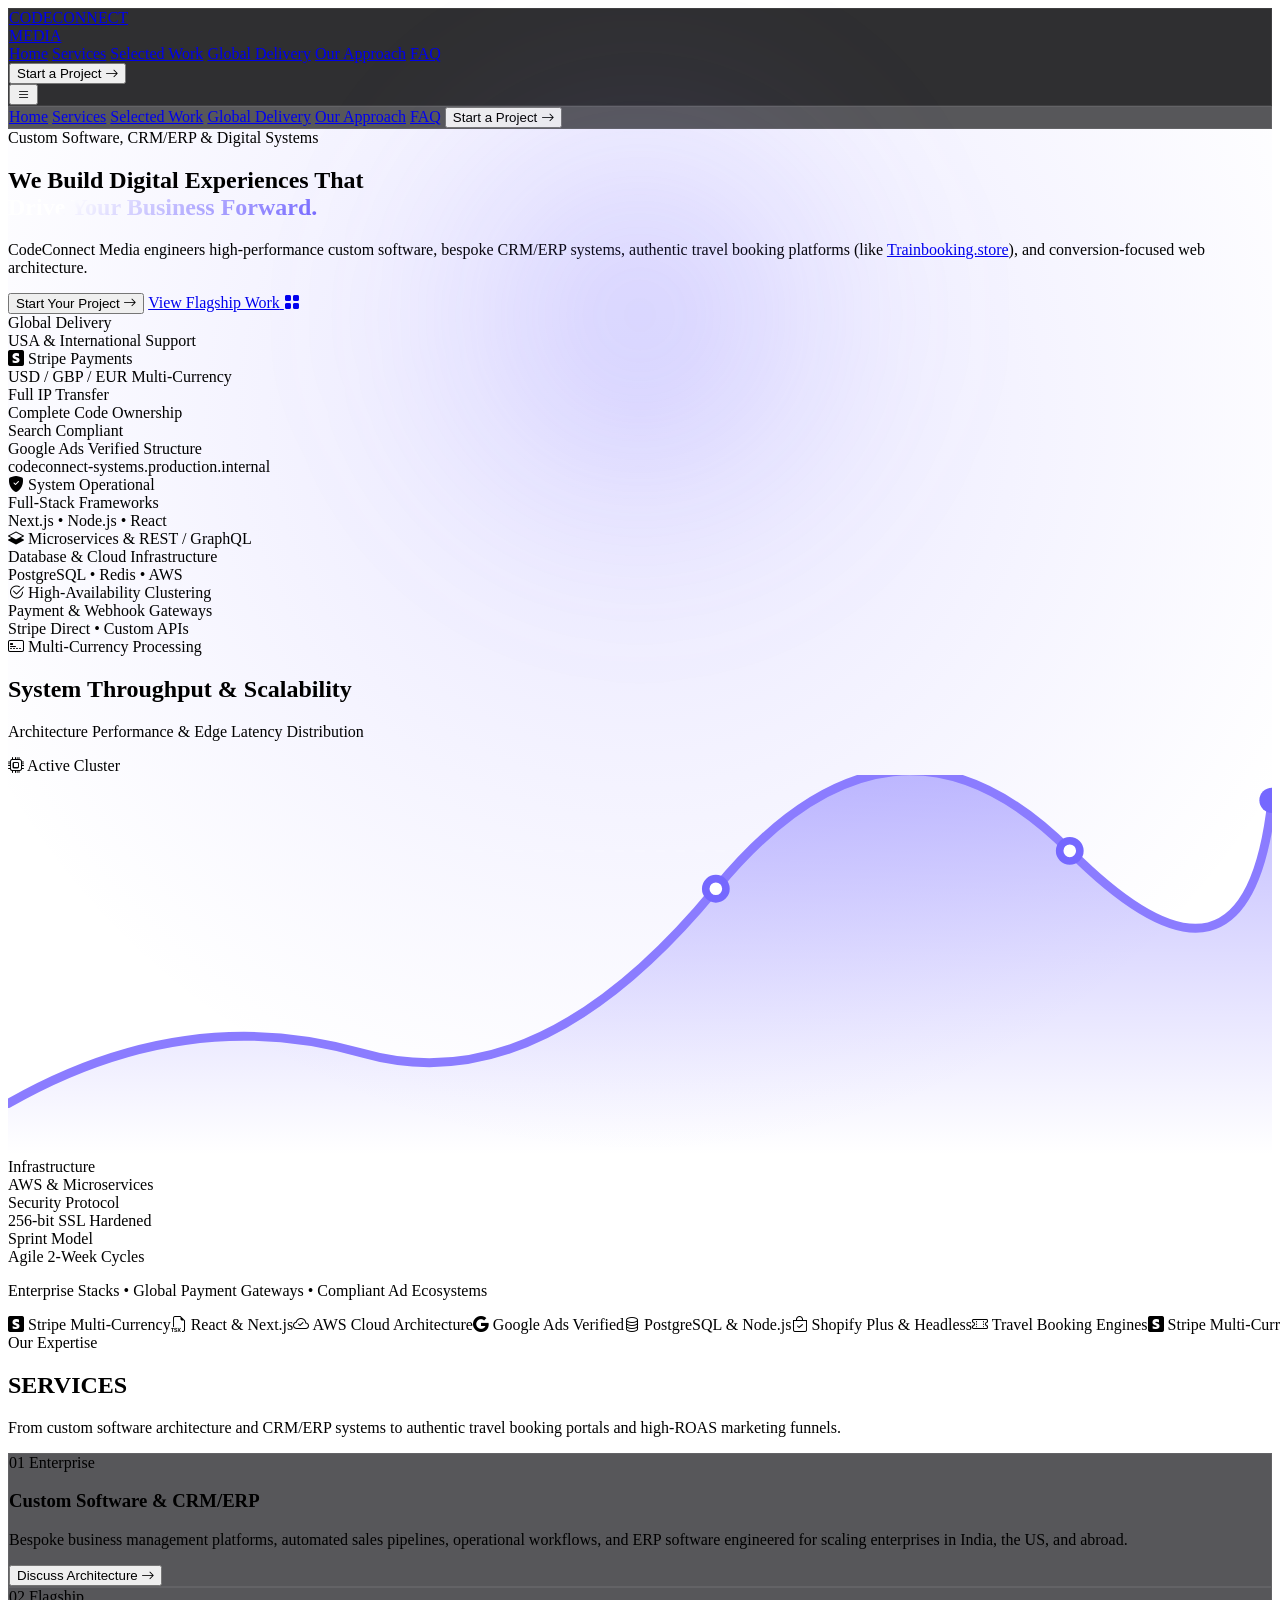
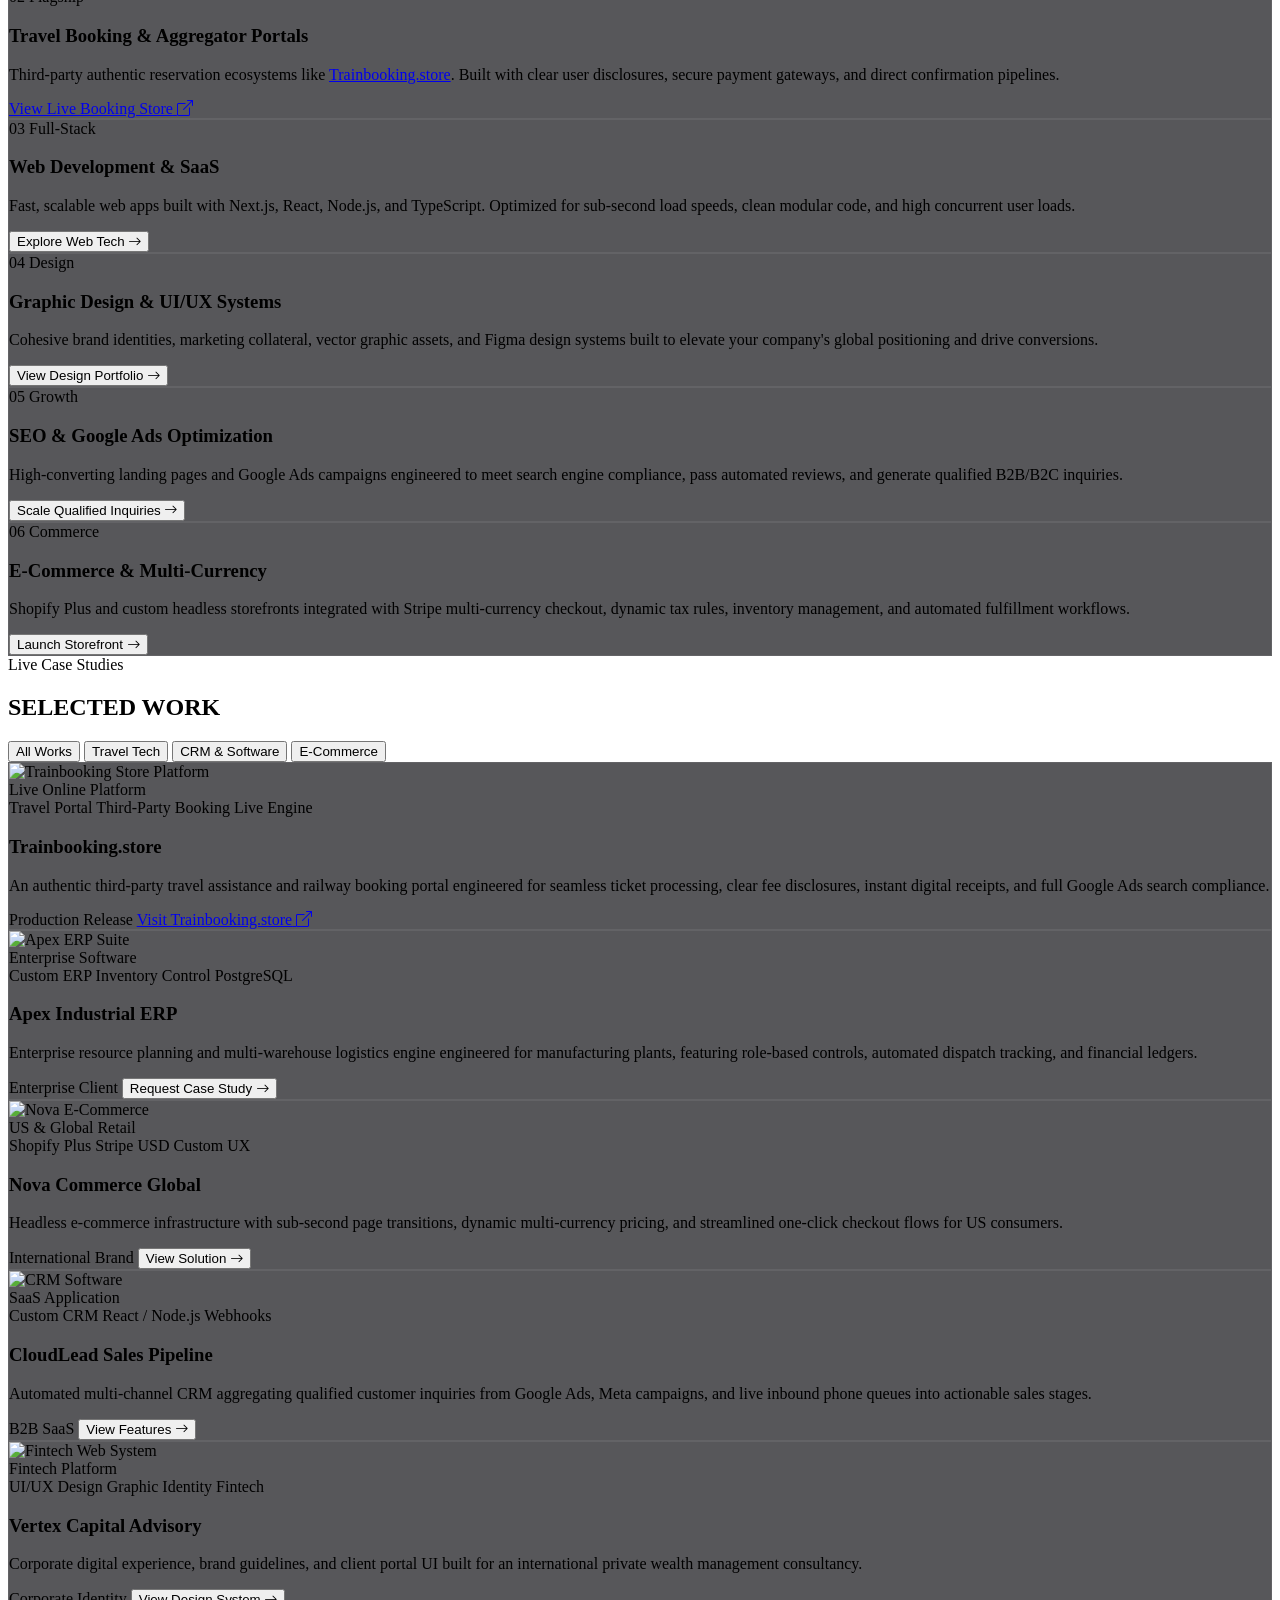
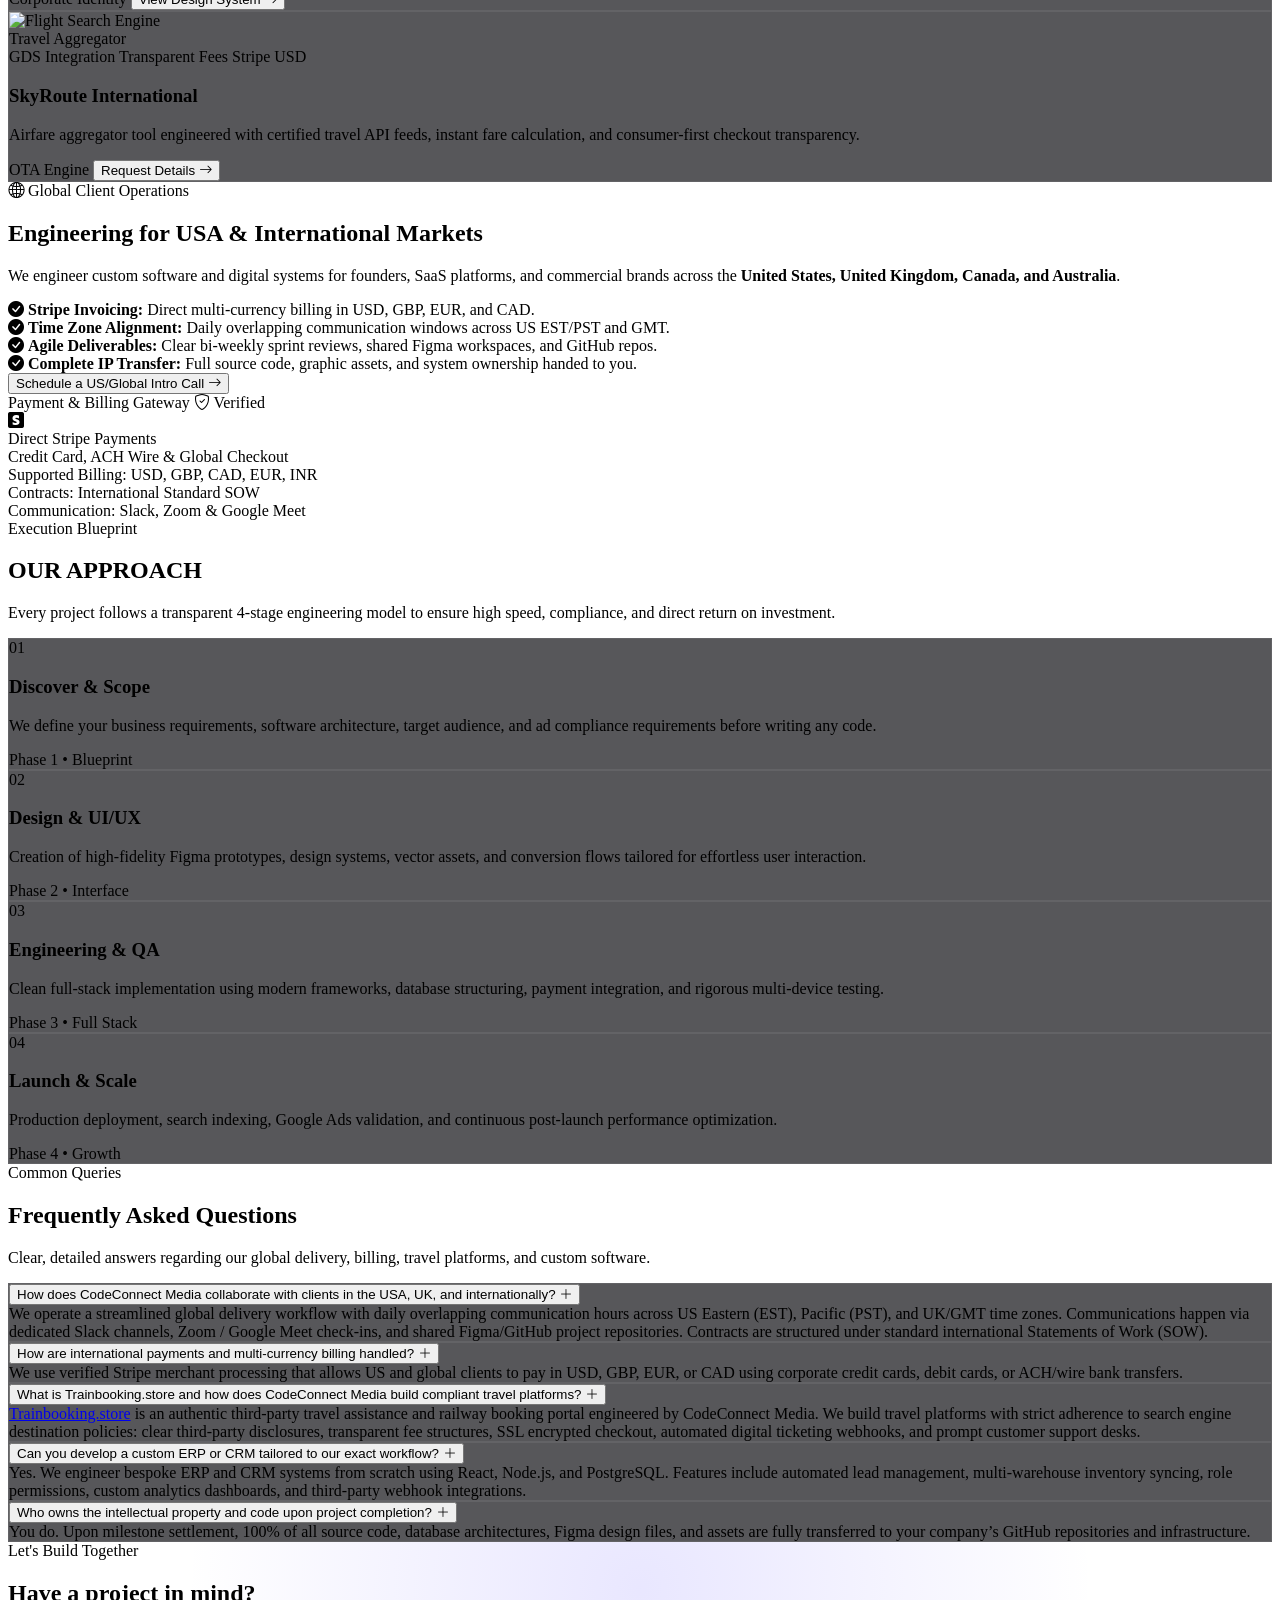
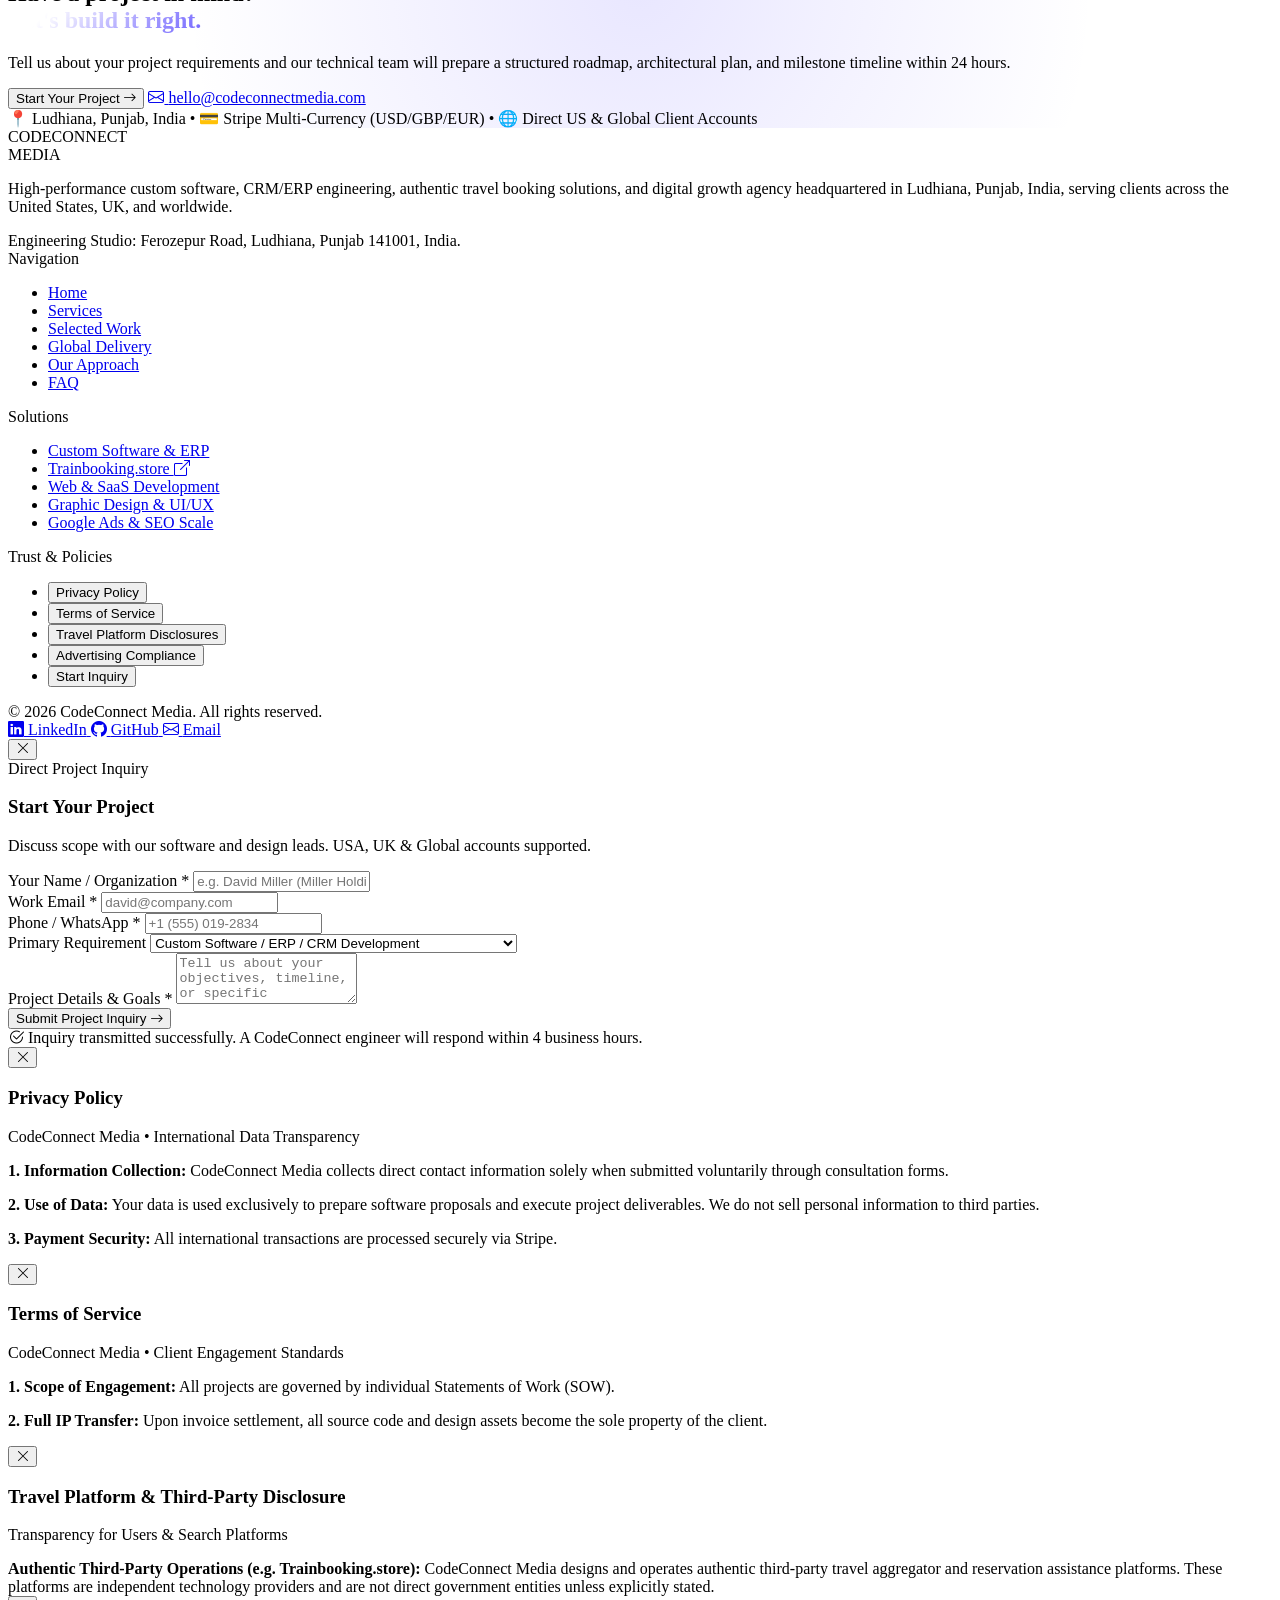
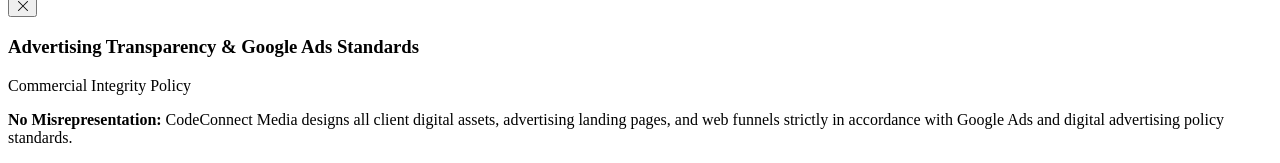
==== commit a0d9f444: "Update index.html" ====
--- a/index.html
+++ b/index.html
@@ -3,20 +3,20 @@
 <head>
   <meta charset="UTF-8" />
   <meta name="viewport" content="width=device-width, initial-scale=1.0" />
-  <title>CodeConnect Media | Custom Software, Digital Systems & Global Tech Agency</title>
+  <title>CodeConnect Media | Custom Software, CRM/ERP & Digital Systems</title>
   
   <!-- Favicon matching the brand logo badge -->
   <link rel="icon" type="image/svg+xml" href="data:image/svg+xml,<svg xmlns='http://www.w3.org/2000/svg' viewBox='0 0 32 32'><rect width='32' height='32' rx='6' fill='%23050505'/><rect x='3' y='7' width='16' height='18' rx='3' fill='%23FFFFFF'/><text x='11' y='20' font-family='Arial,sans-serif' font-weight='900' font-size='10' fill='%23000000' text-anchor='middle'>CC</text><text x='24' y='20' font-family='Arial,sans-serif' font-weight='800' font-size='9' fill='%237568FF' text-anchor='middle'>M</text></svg>" />
 
   <!-- SEO Meta Tags -->
-  <meta name="description" content="CodeConnect Media is an enterprise digital technology and software agency based in Ludhiana, Punjab, serving clients across the USA, UK, and worldwide. Specializing in custom software, CRM/ERP solutions, modern web platforms, and authentic travel booking engines." />
+  <meta name="description" content="CodeConnect Media is a digital technology and software engineering agency based in Ludhiana, Punjab, serving clients in the USA, UK, and worldwide. Specializing in custom software, CRM/ERP systems, modern web platforms, and authentic travel booking engines." />
   <meta name="keywords" content="CodeConnect Media, custom software development, enterprise ERP CRM, travel booking engine, trainbooking.store, web design agency USA, global software agency, Ludhiana digital agency, Stripe verified partner" />
   <meta name="author" content="CodeConnect Media" />
   <meta name="robots" content="index, follow" />
 
   <!-- Open Graph / Social Meta -->
   <meta property="og:type" content="website" />
-  <meta property="og:title" content="CodeConnect Media — High-Performance Software & Digital Growth" />
+  <meta property="og:title" content="CodeConnect Media — High-Performance Software & Digital Systems" />
   <meta property="og:description" content="We build digital experiences and custom software that scale businesses globally. Enterprise CRM/ERP, travel booking engines, and conversion design." />
   <meta property="og:url" content="https://codeconnectmedia.com" />
   <meta property="og:image" content="https://images.unsplash.com/photo-1551434678-e076c223a692?auto=format&fit=crop&w=1200&q=80" />
@@ -26,7 +26,7 @@
   <link rel="preconnect" href="https://fonts.gstatic.com" crossorigin />
   <link href="https://fonts.googleapis.com/css2?family=Plus+Jakarta+Sans:wght@300;400;500;600;700;800&family=Space+Grotesk:wght@500;700&display=swap" rel="stylesheet" />
 
-  <!-- Bootstrap Icons (Replaces all emojis with production-grade vector icons) -->
+  <!-- Bootstrap Icons -->
   <link rel="stylesheet" href="https://cdn.jsdelivr.net/npm/bootstrap-icons@1.11.3/font/bootstrap-icons.min.css" />
 
   <!-- Tailwind CSS CDN -->
@@ -61,7 +61,7 @@
     }
   </script>
 
-  <!-- Schema.org JSON-LD for Search Engines & Google Ads -->
+  <!-- Schema.org JSON-LD -->
   <script type="application/ld+json">
   {
     "@context": "https://schema.org",
@@ -84,12 +84,6 @@
       "@type": "GeoCoordinates",
       "latitude": 30.9010,
       "longitude": 75.8573
-    },
-    "openingHoursSpecification": {
-      "@type": "OpeningHoursSpecification",
-      "dayOfWeek": ["Monday", "Tuesday", "Wednesday", "Thursday", "Friday", "Saturday"],
-      "opens": "09:30",
-      "closes": "19:00"
     }
   }
   </script>
@@ -154,7 +148,6 @@
       -webkit-text-fill-color: transparent;
     }
 
-    /* Infinite Marquee */
     @keyframes marquee {
       0% { transform: translateX(0%); }
       100% { transform: translateX(-50%); }
@@ -177,7 +170,7 @@
     <div class="max-w-6xl mx-auto">
       <nav class="glass-nav rounded-full px-5 py-3 flex items-center justify-between shadow-2xl transition-all duration-300">
         
-        <!-- Logo matching uploaded screenshot style (White pill badge + bold typography) -->
+        <!-- Logo matching uploaded screenshot style -->
         <a href="#hero" class="flex items-center gap-2 group focus:outline-none">
           <div class="bg-white text-black font-extrabold text-xs sm:text-sm px-2.5 py-1 rounded-[5px] tracking-tight leading-none shadow-sm group-hover:bg-softLavender transition-colors">
             CODECONNECT
@@ -214,7 +207,7 @@
         <a href="#hero" onclick="toggleMobileMenu()" class="py-2 hover:text-white">Home</a>
         <a href="#services" onclick="toggleMobileMenu()" class="py-2 hover:text-white">Services</a>
         <a href="#work" onclick="toggleMobileMenu()" class="py-2 hover:text-white">Selected Work</a>
-        <a href="#international" onclick="toggleMobileMenu()" class="py-2 hover:text-white">Global Delivery (USA & Int'l)</a>
+        <a href="#international" onclick="toggleMobileMenu()" class="py-2 hover:text-white">Global Delivery</a>
         <a href="#approach" onclick="toggleMobileMenu()" class="py-2 hover:text-white">Our Approach</a>
         <a href="#faq" onclick="toggleMobileMenu()" class="py-2 hover:text-white">FAQ</a>
         <button onclick="toggleMobileMenu(); openModal('contactModal')" class="w-full bg-white text-bg font-bold py-3 rounded-full text-xs uppercase tracking-wider shadow-md">
@@ -230,10 +223,10 @@
 
     <div class="max-w-6xl mx-auto px-4 sm:px-6 relative z-10 text-center">
       
-      <!-- Verified Agency Badge -->
+      <!-- Clean Top Badge -->
       <div class="inline-flex items-center gap-2 px-4 py-1.5 rounded-full bg-cardElevated/90 border border-white/10 text-xs font-mono text-softLavender mb-7 shadow-sm">
-        <span class="w-2 h-2 rounded-full bg-emerald-400 animate-ping"></span>
-        <span>Ludhiana, India • Engineering for US, UK & Global Businesses</span>
+        <span class="w-2 h-2 rounded-full bg-electric"></span>
+        <span>Custom Software, CRM/ERP & Digital Systems</span>
       </div>
 
       <!-- Main Headline -->
@@ -244,7 +237,7 @@
 
       <!-- Supporting Copy -->
       <p class="text-base sm:text-lg md:text-xl text-textSec max-w-2xl mx-auto font-normal leading-relaxed mb-10">
-        CodeConnect Media builds high-performance custom software, bespoke CRM/ERP architectures, authentic travel reservation platforms (like <a href="https://trainbooking.store/" target="_blank" rel="noopener noreferrer" class="text-white underline underline-offset-4 decoration-electric font-semibold hover:text-softLavender transition-colors">Trainbooking.store</a>), and conversion-focused web systems.
+        CodeConnect Media engineers high-performance custom software, bespoke CRM/ERP systems, authentic travel booking platforms (like <a href="https://trainbooking.store/" target="_blank" rel="noopener noreferrer" class="text-white underline underline-offset-4 decoration-electric font-semibold hover:text-softLavender transition-colors">Trainbooking.store</a>), and conversion-focused web architecture.
       </p>
 
       <!-- Action Buttons -->
@@ -259,30 +252,30 @@
         </a>
       </div>
 
-      <!-- Verified Metric Highlights (No AI Slop / Fixed Numbers) -->
+      <!-- Verified Global Capabilities -->
       <div class="grid grid-cols-2 md:grid-cols-4 gap-4 max-w-4xl mx-auto mb-16">
         <div class="p-4 rounded-2xl bg-card/60 border border-white/5 text-center">
-          <div class="text-xl sm:text-2xl font-extrabold text-white font-mono">USA & Global</div>
-          <div class="text-xs text-textMuted mt-0.5">Primary Client Footprint</div>
+          <div class="text-base sm:text-lg font-bold text-white">Global Delivery</div>
+          <div class="text-xs text-textMuted mt-0.5">USA & International Support</div>
         </div>
         <div class="p-4 rounded-2xl bg-card/60 border border-white/5 text-center">
-          <div class="text-xl sm:text-2xl font-extrabold text-white font-mono flex items-center justify-center gap-1.5">
-            <i class="bi bi-stripe text-electric text-2xl"></i>
-            <span>Stripe Direct</span>
-          </div>
-          <div class="text-xs text-textMuted mt-0.5">USD / GBP / Multi-Currency</div>
+          <div class="text-base sm:text-lg font-bold text-white flex items-center justify-center gap-1.5">
+            <i class="bi bi-stripe text-electric text-xl"></i>
+            <span>Stripe Payments</span>
+          </div>
+          <div class="text-xs text-textMuted mt-0.5">USD / GBP / EUR Multi-Currency</div>
         </div>
         <div class="p-4 rounded-2xl bg-card/60 border border-white/5 text-center">
-          <div class="text-xl sm:text-2xl font-extrabold text-white font-mono">100% Code IP</div>
-          <div class="text-xs text-textMuted mt-0.5">Direct Client Ownership</div>
+          <div class="text-base sm:text-lg font-bold text-white">Full IP Transfer</div>
+          <div class="text-xs text-textMuted mt-0.5">Complete Code Ownership</div>
         </div>
         <div class="p-4 rounded-2xl bg-card/60 border border-white/5 text-center">
-          <div class="text-xl sm:text-2xl font-extrabold text-emerald-400 font-mono">Policy Verified</div>
-          <div class="text-xs text-textMuted mt-0.5">Google Ads Approved Design</div>
-        </div>
-      </div>
-
-      <!-- HERO VISUAL: SaaS / CRM & Travel Dashboard Interface -->
+          <div class="text-base sm:text-lg font-bold text-emerald-400">Search Compliant</div>
+          <div class="text-xs text-textMuted mt-0.5">Google Ads Verified Structure</div>
+        </div>
+      </div>
+
+      <!-- HERO VISUAL: Architecture Dashboard Interface -->
       <div class="relative max-w-5xl mx-auto">
         <div class="relative rounded-2xl p-1.5 sm:p-3 bg-gradient-to-b from-white/15 via-white/5 to-transparent shadow-2xl border border-white/10">
           <div class="rounded-xl overflow-hidden bg-card border border-white/10 text-left">
@@ -297,48 +290,40 @@
               </div>
               <div class="flex items-center gap-3 text-xs text-textMuted font-mono">
                 <span class="bg-emerald-500/10 text-emerald-400 px-2 py-0.5 rounded border border-emerald-500/20 flex items-center gap-1">
-                  <i class="bi bi-shield-fill-check"></i> 99.99% Core Uptime
+                  <i class="bi bi-shield-fill-check"></i> System Operational
                 </span>
-                <span class="hidden md:inline">Ludhiana Hub → Global Edge</span>
               </div>
             </div>
 
             <!-- Dashboard Body -->
             <div class="p-4 sm:p-6 grid grid-cols-1 lg:grid-cols-12 gap-6 bg-gradient-to-b from-card to-bgSecondary">
               
-              <!-- Metrics Column (4 cols) -->
+              <!-- Clean Architecture Column (4 cols) -->
               <div class="lg:col-span-4 space-y-4">
                 <div class="p-4 rounded-xl bg-cardElevated border border-white/5">
-                  <div class="text-xs text-textMuted font-mono uppercase">Processed Billing (Stripe Multi-Currency)</div>
-                  <div class="text-2xl sm:text-3xl font-bold text-white mt-1">$482,900 USD</div>
-                  <div class="flex items-center gap-1.5 text-emerald-400 text-xs mt-2">
-                    <i class="bi bi-graph-up-arrow"></i>
-                    <span>+31.2% international volume</span>
+                  <div class="text-xs text-textMuted font-mono uppercase">Full-Stack Frameworks</div>
+                  <div class="text-sm font-bold text-white mt-1">Next.js • Node.js • React</div>
+                  <div class="flex items-center gap-1.5 text-softLavender text-xs mt-2">
+                    <i class="bi bi-layers-half"></i>
+                    <span>Microservices & REST / GraphQL</span>
                   </div>
                 </div>
 
                 <div class="p-4 rounded-xl bg-cardElevated border border-white/5">
-                  <div class="flex justify-between items-center text-xs text-textMuted font-mono uppercase">
-                    <span>Live Booking Engine</span>
-                    <a href="https://trainbooking.store/" target="_blank" rel="noopener noreferrer" class="text-electric hover:underline flex items-center gap-1">
-                      Trainbooking.store <i class="bi bi-box-arrow-up-right text-[10px]"></i>
-                    </a>
-                  </div>
-                  <div class="text-xl sm:text-2xl font-bold text-white mt-1">4,862 Bookings</div>
-                  <div class="w-full bg-bg h-2 rounded-full mt-3 overflow-hidden">
-                    <div class="bg-electric h-full rounded-full" style="width: 84%"></div>
-                  </div>
-                  <div class="flex justify-between text-[11px] text-textMuted mt-2 font-mono">
-                    <span>Response: 38ms</span>
-                    <span class="text-emerald-400">Authenticated Flow</span>
+                  <div class="text-xs text-textMuted font-mono uppercase">Database & Cloud Infrastructure</div>
+                  <div class="text-sm font-bold text-white mt-1">PostgreSQL • Redis • AWS</div>
+                  <div class="flex items-center gap-1.5 text-emerald-400 text-xs mt-2">
+                    <i class="bi bi-check2-circle"></i>
+                    <span>High-Availability Clustering</span>
                   </div>
                 </div>
 
-                <div class="p-4 rounded-xl bg-cardElevated border border-white/5 hidden sm:block">
-                  <div class="text-xs text-textMuted font-mono uppercase">Google Ads Policy Compliance</div>
-                  <div class="text-lg font-bold text-white mt-1 flex items-center gap-2">
-                    <i class="bi bi-patch-check-fill text-emerald-400"></i>
-                    <span>100% Policy Approved</span>
+                <div class="p-4 rounded-xl bg-cardElevated border border-white/5">
+                  <div class="text-xs text-textMuted font-mono uppercase">Payment & Webhook Gateways</div>
+                  <div class="text-sm font-bold text-white mt-1">Stripe Direct • Custom APIs</div>
+                  <div class="flex items-center gap-1.5 text-softLavender text-xs mt-2">
+                    <i class="bi bi-credit-card-2-front"></i>
+                    <span>Multi-Currency Processing</span>
                   </div>
                 </div>
               </div>
@@ -347,17 +332,17 @@
               <div class="lg:col-span-8 flex flex-col justify-between p-5 rounded-xl bg-cardElevated/90 border border-white/5">
                 <div class="flex flex-col sm:flex-row sm:items-center justify-between gap-2 mb-4">
                   <div>
-                    <h2 class="text-base font-bold text-white">Global Traffic & System Throughput</h2>
-                    <p class="text-xs text-textSec">Real-Time Data Routing for USA, UK & Domestic Systems</p>
+                    <h2 class="text-base font-bold text-white">System Throughput & Scalability</h2>
+                    <p class="text-xs text-textSec">Architecture Performance & Edge Latency Distribution</p>
                   </div>
                   <div class="flex gap-2">
                     <span class="px-2.5 py-1 rounded-md text-[11px] bg-electric/20 text-softLavender border border-electric/30 font-mono">
-                      <i class="bi bi-broadcast mr-1"></i> Live Sockets
+                      <i class="bi bi-cpu mr-1"></i> Active Cluster
                     </span>
                   </div>
                 </div>
 
-                <!-- Custom Vector Line Chart -->
+                <!-- Custom Vector Curve -->
                 <div class="relative h-44 sm:h-52 w-full my-2">
                   <svg class="w-full h-full" viewBox="0 0 500 150" preserveAspectRatio="none">
                     <defs>
@@ -386,12 +371,12 @@
                     <div class="text-xs sm:text-sm font-semibold text-white mt-0.5">AWS & Microservices</div>
                   </div>
                   <div>
-                    <div class="text-[10px] text-textMuted uppercase font-mono">Payment Gateway</div>
-                    <div class="text-xs sm:text-sm font-semibold text-emerald-400 mt-0.5">Stripe USD Verified</div>
+                    <div class="text-[10px] text-textMuted uppercase font-mono">Security Protocol</div>
+                    <div class="text-xs sm:text-sm font-semibold text-emerald-400 mt-0.5">256-bit SSL Hardened</div>
                   </div>
                   <div>
-                    <div class="text-[10px] text-textMuted uppercase font-mono">Turnaround</div>
-                    <div class="text-xs sm:text-sm font-semibold text-softLavender mt-0.5">Agile 2-Week Sprints</div>
+                    <div class="text-[10px] text-textMuted uppercase font-mono">Sprint Model</div>
+                    <div class="text-xs sm:text-sm font-semibold text-softLavender mt-0.5">Agile 2-Week Cycles</div>
                   </div>
                 </div>
 
@@ -803,7 +788,7 @@
     </div>
   </section>
 
-  <!-- ==================== 6. INTERNATIONAL CLIENTS & STRIPE DELIVERY ==================== -->
+  <!-- ==================== 6. GLOBAL CLIENTS & STRIPE DELIVERY ==================== -->
   <section id="international" class="py-24 relative overflow-hidden">
     <div class="max-w-6xl mx-auto px-4 sm:px-6">
       
@@ -816,16 +801,16 @@
               <span>Global Client Operations</span>
             </div>
             <h2 class="text-2xl sm:text-4xl font-extrabold text-white tracking-tight">
-              Headquartered in India. Built for the USA & International Markets.
+              Engineering for USA & International Markets
             </h2>
             <p class="text-textSec text-sm sm:text-base leading-relaxed">
-              While our core engineering center is located in Ludhiana, Punjab, the majority of CodeConnect Media's active client base consists of founders, SaaS companies, and commercial brands across the <strong class="text-white">United States, United Kingdom, Canada, and Australia</strong>.
+              We engineer custom software and digital systems for founders, SaaS platforms, and commercial brands across the <strong class="text-white">United States, United Kingdom, Canada, and Australia</strong>.
             </p>
 
             <div class="grid grid-cols-1 sm:grid-cols-2 gap-4 pt-2 text-xs sm:text-sm text-textSec">
               <div class="flex items-start gap-2.5">
                 <i class="bi bi-check-circle-fill text-emerald-400 mt-0.5"></i>
-                <span><strong>Stripe Invoicing:</strong> Seamless multi-currency billing in USD, GBP, EUR, and CAD.</span>
+                <span><strong>Stripe Invoicing:</strong> Direct multi-currency billing in USD, GBP, EUR, and CAD.</span>
               </div>
               <div class="flex items-start gap-2.5">
                 <i class="bi bi-check-circle-fill text-emerald-400 mt-0.5"></i>
@@ -954,7 +939,7 @@
     </div>
   </section>
 
-  <!-- ==================== 8. FAQ ACCORDION (FULLY FUNCTIONAL WITH COMPLETE ANSWERS) ==================== -->
+  <!-- ==================== 8. FAQ ACCORDION ==================== -->
   <section id="faq" class="py-20 bg-bgSecondary/60 border-t border-white/5 relative">
     <div class="max-w-4xl mx-auto px-4 sm:px-6">
       
@@ -973,7 +958,7 @@
             <i class="bi bi-plus-lg text-electric faq-icon text-lg"></i>
           </button>
           <div class="faq-content hidden px-6 pb-5 text-xs sm:text-sm text-textSec leading-relaxed border-t border-white/5 pt-4">
-            We operate a streamlined global delivery workflow. We provide daily overlapping communication hours with US Eastern (EST), Pacific (PST), and UK/GMT time zones. All team communications happen via dedicated Slack channels, Zoom / Google Meet check-ins, and shared Figma/GitHub project boards. Contracts are structured under clear international Statements of Work (SOW) with milestone-based deliverables.
+            We operate a streamlined global delivery workflow with daily overlapping communication hours across US Eastern (EST), Pacific (PST), and UK/GMT time zones. Communications happen via dedicated Slack channels, Zoom / Google Meet check-ins, and shared Figma/GitHub project repositories. Contracts are structured under standard international Statements of Work (SOW).
           </div>
         </div>
 
@@ -984,7 +969,7 @@
             <i class="bi bi-plus-lg text-electric faq-icon text-lg"></i>
           </button>
           <div class="faq-content hidden px-6 pb-5 text-xs sm:text-sm text-textSec leading-relaxed border-t border-white/5 pt-4">
-            We use a verified Stripe merchant infrastructure that allows US and global clients to pay seamlessly in USD, GBP, EUR, or CAD using corporate credit cards, debit cards, or direct ACH/wire bank transfers. All invoices include transparent tax receipts and itemized sprint scopes.
+            We use verified Stripe merchant processing that allows US and global clients to pay in USD, GBP, EUR, or CAD using corporate credit cards, debit cards, or ACH/wire bank transfers.
           </div>
         </div>
 
@@ -995,7 +980,7 @@
             <i class="bi bi-plus-lg text-electric faq-icon text-lg"></i>
           </button>
           <div class="faq-content hidden px-6 pb-5 text-xs sm:text-sm text-textSec leading-relaxed border-t border-white/5 pt-4">
-            <a href="https://trainbooking.store/" target="_blank" rel="noopener noreferrer" class="text-white underline decoration-electric font-semibold">Trainbooking.store</a> is an authentic third-party travel and railway assistance portal engineered by CodeConnect Media. We build travel platforms with strict adherence to Google Ads search policies: transparent disclosure of third-party status, clear fee schedules, verified SSL encrypted checkout, automated digital ticketing webhooks, and prompt customer support desks.
+            <a href="https://trainbooking.store/" target="_blank" rel="noopener noreferrer" class="text-white underline decoration-electric font-semibold">Trainbooking.store</a> is an authentic third-party travel assistance and railway booking portal engineered by CodeConnect Media. We build travel platforms with strict adherence to search engine destination policies: clear third-party disclosures, transparent fee structures, SSL encrypted checkout, automated digital ticketing webhooks, and prompt customer support desks.
           </div>
         </div>
 
@@ -1006,7 +991,7 @@
             <i class="bi bi-plus-lg text-electric faq-icon text-lg"></i>
           </button>
           <div class="faq-content hidden px-6 pb-5 text-xs sm:text-sm text-textSec leading-relaxed border-t border-white/5 pt-4">
-            Yes. Off-the-shelf software often forces businesses into rigid constraints. We build bespoke ERP and CRM systems from scratch using React, Node.js, and PostgreSQL. Features include automated lead routing, inventory syncing, multi-branch role permissions, custom analytics dashboards, and third-party API webhooks.
+            Yes. We engineer bespoke ERP and CRM systems from scratch using React, Node.js, and PostgreSQL. Features include automated lead management, multi-warehouse inventory syncing, role permissions, custom analytics dashboards, and third-party webhook integrations.
           </div>
         </div>
 
@@ -1017,7 +1002,7 @@
             <i class="bi bi-plus-lg text-electric faq-icon text-lg"></i>
           </button>
           <div class="faq-content hidden px-6 pb-5 text-xs sm:text-sm text-textSec leading-relaxed border-t border-white/5 pt-4">
-            You do. Upon final milestone settlement, 100% of all source code, database architectures, Figma UI files, and graphic assets are fully transferred to your company’s GitHub repositories and servers. We do not hold client code proprietary or charge recurring license lock-in fees.
+            You do. Upon milestone settlement, 100% of all source code, database architectures, Figma design files, and assets are fully transferred to your company’s GitHub repositories and infrastructure.
           </div>
         </div>
 
@@ -1077,7 +1062,7 @@
       
       <div class="grid grid-cols-1 md:grid-cols-2 lg:grid-cols-5 gap-10 pb-12 border-b border-white/5">
         
-        <!-- Brand Info matching screenshot logo -->
+        <!-- Brand Info -->
         <div class="lg:col-span-2 space-y-4">
           <div class="flex items-center gap-2 select-none">
             <div class="bg-white text-black font-extrabold text-xs px-2.5 py-1 rounded-[5px] tracking-tight leading-none">
@@ -1153,7 +1138,7 @@
     </div>
   </footer>
 
-  <!-- ==================== MODAL 1: CONTACT & CONSULTATION ==================== -->
+  <!-- ==================== MODAL 1: CONTACT ==================== -->
   <div id="contactModal" class="fixed inset-0 z-50 hidden bg-black/80 backdrop-blur-md flex items-center justify-center p-4 overflow-y-auto">
     <div class="relative w-full max-w-xl bg-card rounded-3xl border border-white/15 p-6 sm:p-8 shadow-2xl my-8">
       
@@ -1225,10 +1210,9 @@
       <p class="text-xs font-mono text-textMuted mb-6">CodeConnect Media • International Data Transparency</p>
       
       <div class="space-y-4 text-xs sm:text-sm text-textSec leading-relaxed">
-        <p><strong class="text-white">1. Information Collection:</strong> CodeConnect Media collects direct contact information (name, work email, phone number, company details) solely when submitted voluntarily through consultation forms or direct inquiry.</p>
-        <p><strong class="text-white">2. Use of Data:</strong> Your data is used exclusively to prepare software proposals, execute project deliverables, and communicate technical updates. We do not sell or lease personal information to third parties.</p>
-        <p><strong class="text-white">3. Third-Party Services & Analytics:</strong> We use Google Analytics and Google Ads conversion tracking to measure marketing efficacy with anonymous cookies.</p>
-        <p><strong class="text-white">4. Payment Security:</strong> All international payments are handled via Stripe's encrypted infrastructure. No payment card numbers are stored on our servers.</p>
+        <p><strong class="text-white">1. Information Collection:</strong> CodeConnect Media collects direct contact information solely when submitted voluntarily through consultation forms.</p>
+        <p><strong class="text-white">2. Use of Data:</strong> Your data is used exclusively to prepare software proposals and execute project deliverables. We do not sell personal information to third parties.</p>
+        <p><strong class="text-white">3. Payment Security:</strong> All international transactions are processed securely via Stripe.</p>
       </div>
     </div>
   </div>
@@ -1244,9 +1228,8 @@
       <p class="text-xs font-mono text-textMuted mb-6">CodeConnect Media • Client Engagement Standards</p>
       
       <div class="space-y-4 text-xs sm:text-sm text-textSec leading-relaxed">
-        <p><strong class="text-white">1. Scope of Engagement:</strong> All custom software, CRM/ERP development, and digital marketing retainers are governed by individual Statements of Work (SOW) executed between CodeConnect Media and the client.</p>
-        <p><strong class="text-white">2. Full IP Transfer:</strong> Upon full settlement of agreed invoices, all custom software source code, graphic assets, and design systems become the sole property of the client.</p>
-        <p><strong class="text-white">3. International Billing:</strong> Invoices are settled via Stripe or verified international wire in USD, GBP, EUR, CAD, or INR as specified in the proposal.</p>
+        <p><strong class="text-white">1. Scope of Engagement:</strong> All projects are governed by individual Statements of Work (SOW).</p>
+        <p><strong class="text-white">2. Full IP Transfer:</strong> Upon invoice settlement, all source code and design assets become the sole property of the client.</p>
       </div>
     </div>
   </div>
@@ -1259,15 +1242,13 @@
       </button>
       
       <h3 class="text-xl font-bold text-white mb-2">Travel Platform & Third-Party Disclosure</h3>
-      <p class="text-xs font-mono text-softLavender mb-6">Transparency for Users, Partners & Search Platforms</p>
+      <p class="text-xs font-mono text-softLavender mb-6">Transparency for Users & Search Platforms</p>
       
       <div class="space-y-4 text-xs sm:text-sm text-textSec leading-relaxed">
         <div class="p-4 rounded-xl bg-cardElevated border border-white/10 text-xs">
           <strong class="text-white block mb-1">Authentic Third-Party Operations (e.g. Trainbooking.store):</strong>
           CodeConnect Media designs and operates authentic third-party travel aggregator and reservation assistance platforms. These platforms are independent technology providers and are not direct government entities unless explicitly stated.
         </div>
-        <p><strong class="text-white">1. Transparent Pricing:</strong> Any third-party booking engine built by CodeConnect Media displays clear breakdowns of official supplier fares, convenience fees, and applicable taxes prior to final payment authorization.</p>
-        <p><strong class="text-white">2. Reliable Confirmations:</strong> Bookings utilize authorized distribution APIs with automated digital confirmation delivered via SMS and email.</p>
       </div>
     </div>
   </div>
@@ -1284,21 +1265,20 @@
       
       <div class="space-y-4 text-xs sm:text-sm text-textSec leading-relaxed">
         <p><strong class="text-white">No Misrepresentation:</strong> CodeConnect Media designs all client digital assets, advertising landing pages, and web funnels strictly in accordance with Google Ads and digital advertising policy standards.</p>
-        <p><strong class="text-white">Verified Identity:</strong> CodeConnect Media is an active, verified technology and digital agency with real physical operations on Ferozepur Road, Ludhiana, Punjab, India.</p>
       </div>
     </div>
   </div>
 
   <!-- ==================== JAVASCRIPT CONTROLLERS ==================== -->
   <script>
-    // 1. Mobile Menu Toggle
+    // Mobile Menu Toggle
     function toggleMobileMenu() {
       const menu = document.getElementById('mobileMenu');
       menu.classList.toggle('hidden');
     }
     document.getElementById('mobileMenuBtn').addEventListener('click', toggleMobileMenu);
 
-    // 2. Modal Handlers
+    // Modal Handlers
     function openModal(modalId) {
       const modal = document.getElementById(modalId);
       if (modal) {
@@ -1323,7 +1303,7 @@
       }
     });
 
-    // 3. Portfolio Filter
+    // Portfolio Filter
     function filterPortfolio(category, clickedBtn) {
       const items = document.querySelectorAll('.portfolio-item');
       const buttons = document.querySelectorAll('#portfolioFilter button');
@@ -1347,13 +1327,12 @@
       });
     }
 
-    // 4. FAQ Accordion Toggle
+    // FAQ Accordion Toggle
     function toggleFaq(button) {
       const content = button.nextElementSibling;
       const icon = button.querySelector('.faq-icon');
       const isHidden = content.classList.contains('hidden');
 
-      // Close other open FAQs
       document.querySelectorAll('.faq-content').forEach(el => el.classList.add('hidden'));
       document.querySelectorAll('.faq-icon').forEach(el => {
         el.classList.remove('bi-dash-lg');
@@ -1367,7 +1346,7 @@
       }
     }
 
-    // 5. Form Submission Handler
+    // Form Submission Handler
     function handleFormSubmit(e) {
       e.preventDefault();
       const submitBtn = document.getElementById('submitBtn');
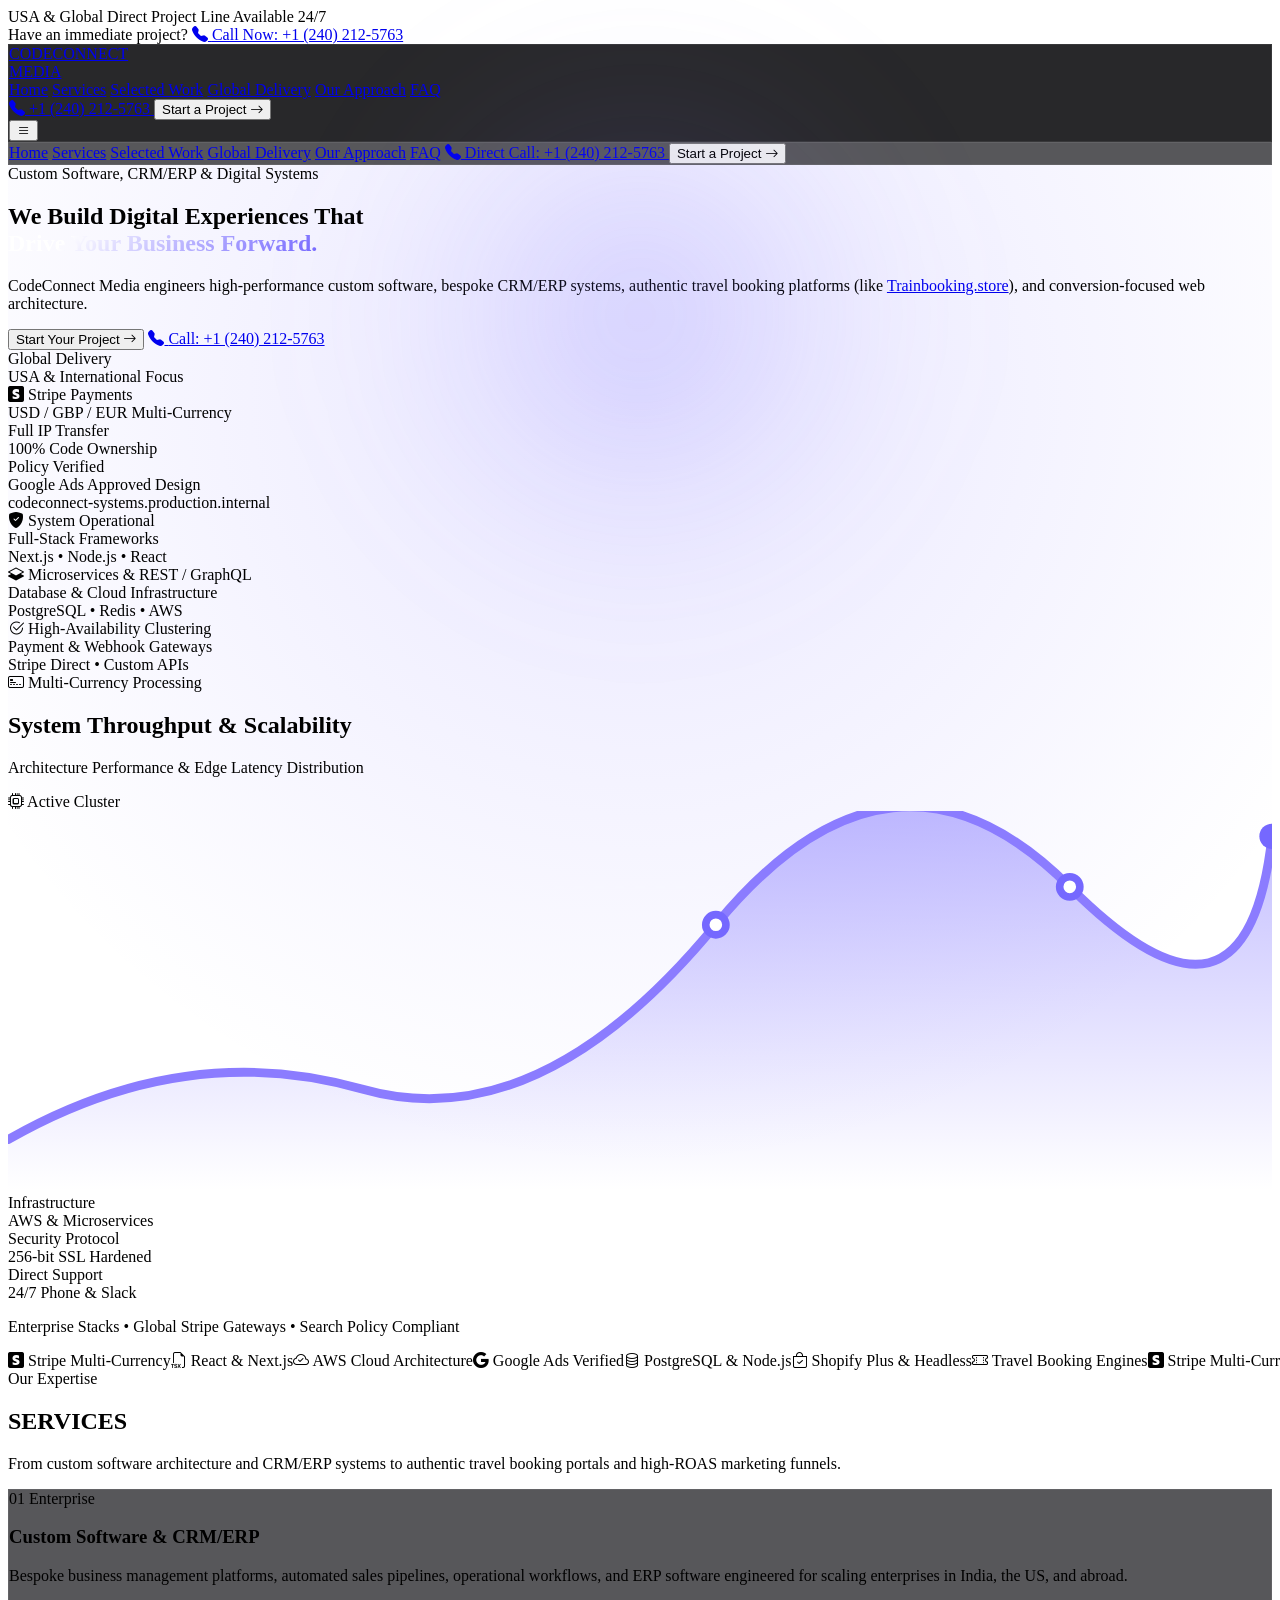
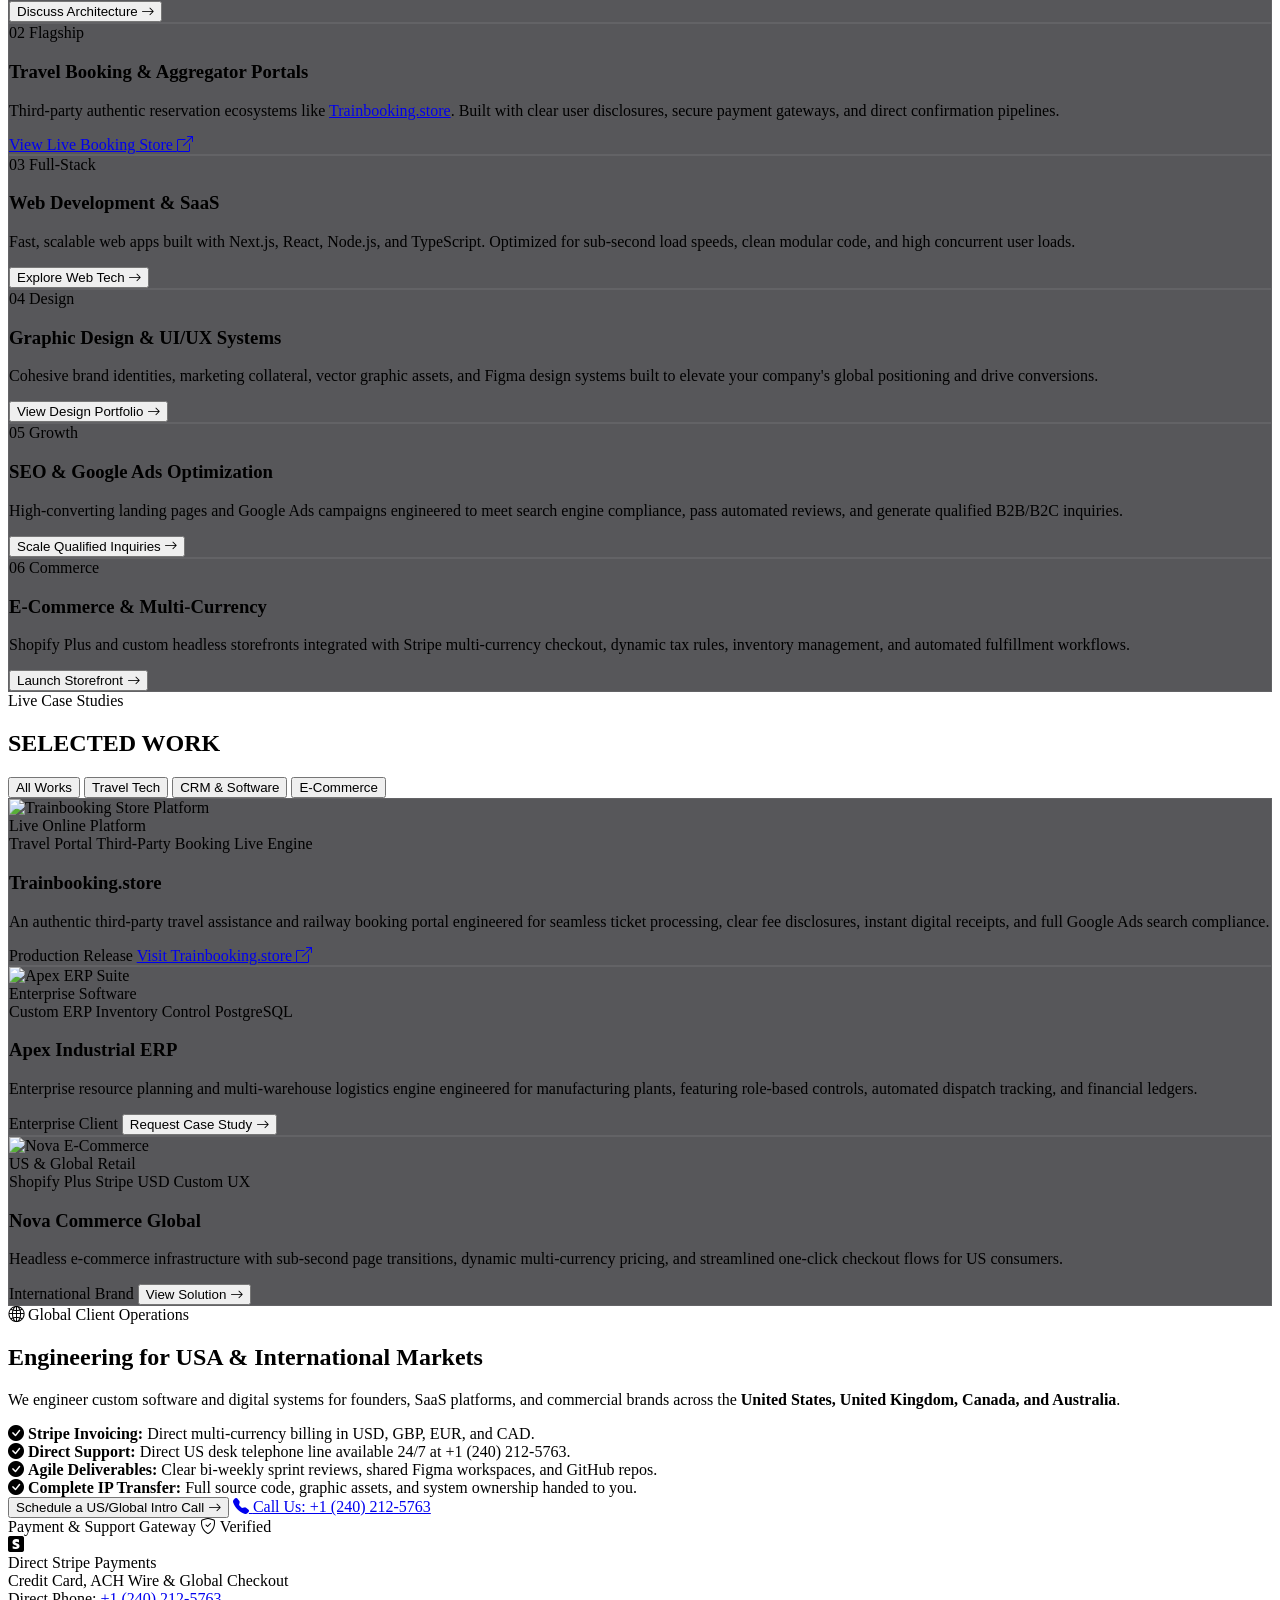
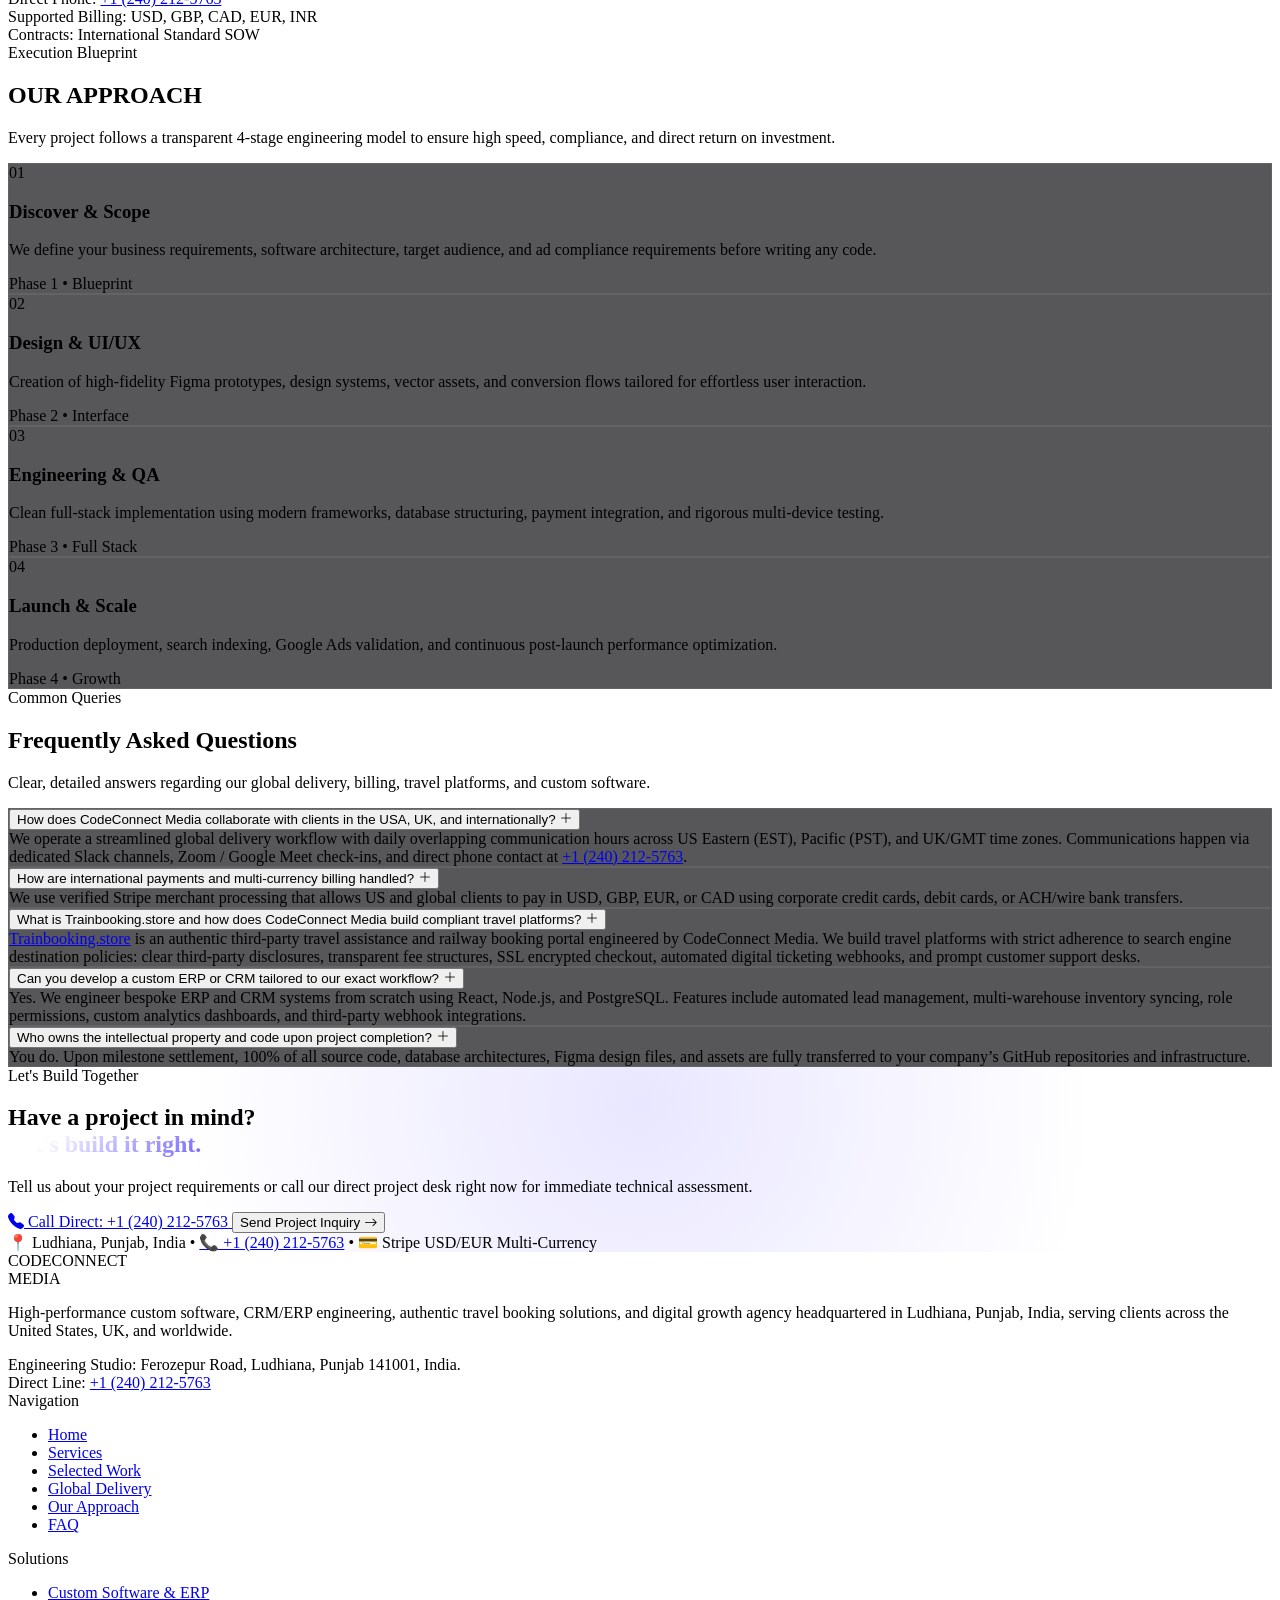
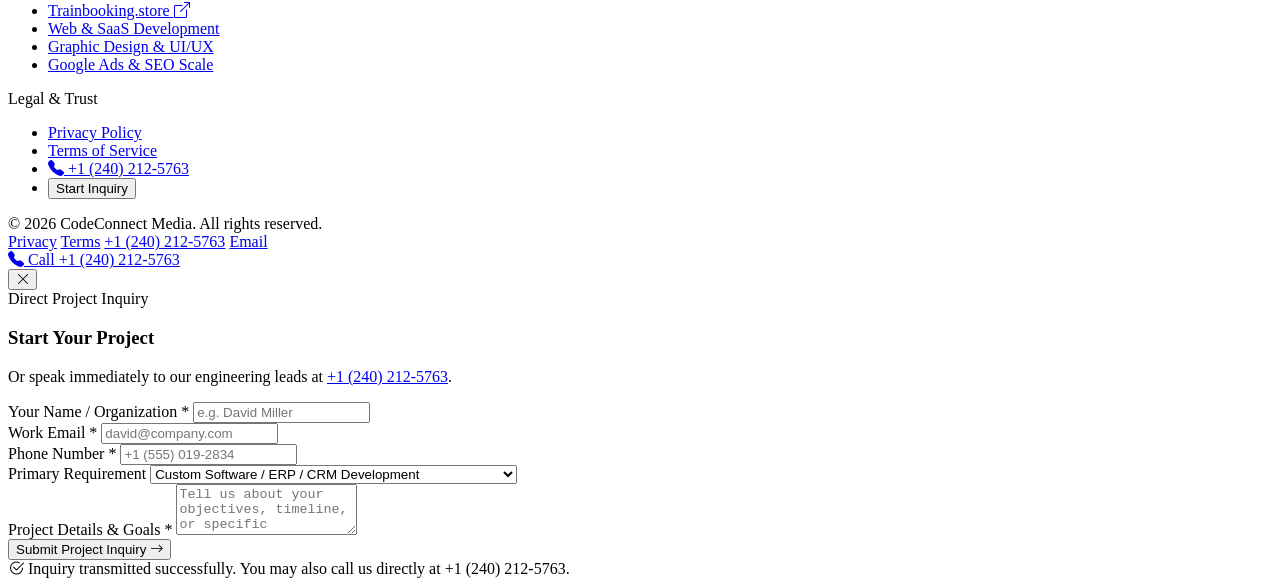
==== commit 486d3c0c: "Update index.html" ====
--- a/index.html
+++ b/index.html
@@ -3,30 +3,28 @@
 <head>
   <meta charset="UTF-8" />
   <meta name="viewport" content="width=device-width, initial-scale=1.0" />
-  <title>CodeConnect Media | Custom Software, CRM/ERP & Digital Systems</title>
+  <title>CodeConnect Media | Custom Software, CRM/ERP & Global Digital Agency</title>
   
-  <!-- Favicon matching the brand logo badge -->
+  <!-- Favicon -->
   <link rel="icon" type="image/svg+xml" href="data:image/svg+xml,<svg xmlns='http://www.w3.org/2000/svg' viewBox='0 0 32 32'><rect width='32' height='32' rx='6' fill='%23050505'/><rect x='3' y='7' width='16' height='18' rx='3' fill='%23FFFFFF'/><text x='11' y='20' font-family='Arial,sans-serif' font-weight='900' font-size='10' fill='%23000000' text-anchor='middle'>CC</text><text x='24' y='20' font-family='Arial,sans-serif' font-weight='800' font-size='9' fill='%237568FF' text-anchor='middle'>M</text></svg>" />
 
-  <!-- SEO Meta Tags -->
-  <meta name="description" content="CodeConnect Media is a digital technology and software engineering agency based in Ludhiana, Punjab, serving clients in the USA, UK, and worldwide. Specializing in custom software, CRM/ERP systems, modern web platforms, and authentic travel booking engines." />
-  <meta name="keywords" content="CodeConnect Media, custom software development, enterprise ERP CRM, travel booking engine, trainbooking.store, web design agency USA, global software agency, Ludhiana digital agency, Stripe verified partner" />
+  <!-- SEO & Google Ads Meta -->
+  <meta name="description" content="CodeConnect Media is a premier digital technology & custom software agency based in Ludhiana, Punjab, serving USA, UK, and international clients. Specializing in enterprise CRM/ERP, authentic travel booking engines (Trainbooking.store), and Google Ads growth." />
+  <meta name="keywords" content="CodeConnect Media, custom software development, enterprise CRM ERP Ludhiana, travel booking platforms, trainbooking.store, web design agency USA, digital marketing agency, Stripe verified agency" />
   <meta name="author" content="CodeConnect Media" />
   <meta name="robots" content="index, follow" />
 
-  <!-- Open Graph / Social Meta -->
+  <!-- Open Graph -->
   <meta property="og:type" content="website" />
   <meta property="og:title" content="CodeConnect Media — High-Performance Software & Digital Systems" />
-  <meta property="og:description" content="We build digital experiences and custom software that scale businesses globally. Enterprise CRM/ERP, travel booking engines, and conversion design." />
+  <meta property="og:description" content="Custom software, CRM/ERP solutions, authentic travel booking engines, and conversion design for modern businesses." />
   <meta property="og:url" content="https://codeconnectmedia.com" />
   <meta property="og:image" content="https://images.unsplash.com/photo-1551434678-e076c223a692?auto=format&fit=crop&w=1200&q=80" />
 
-  <!-- Google Fonts -->
+  <!-- Fonts & Bootstrap Icons -->
   <link rel="preconnect" href="https://fonts.googleapis.com" />
   <link rel="preconnect" href="https://fonts.gstatic.com" crossorigin />
   <link href="https://fonts.googleapis.com/css2?family=Plus+Jakarta+Sans:wght@300;400;500;600;700;800&family=Space+Grotesk:wght@500;700&display=swap" rel="stylesheet" />
-
-  <!-- Bootstrap Icons -->
   <link rel="stylesheet" href="https://cdn.jsdelivr.net/npm/bootstrap-icons@1.11.3/font/bootstrap-icons.min.css" />
 
   <!-- Tailwind CSS CDN -->
@@ -52,16 +50,16 @@
             mono: ['"Space Grotesk"', 'monospace'],
           },
           boxShadow: {
-            'glow-sm': '0 0 20px -5px rgba(117, 104, 255, 0.3)',
-            'glow-md': '0 0 40px -10px rgba(117, 104, 255, 0.4)',
-            'glow-lg': '0 0 70px -15px rgba(117, 104, 255, 0.5)',
+            'glow-sm': '0 0 20px -5px rgba(117, 104, 255, 0.35)',
+            'glow-md': '0 0 40px -10px rgba(117, 104, 255, 0.45)',
+            'glow-phone': '0 0 30px -5px rgba(16, 185, 129, 0.5)',
           }
         }
       }
     }
   </script>
 
-  <!-- Schema.org JSON-LD -->
+  <!-- Schema.org JSON-LD (Search Engines & Google Ads Trust) -->
   <script type="application/ld+json">
   {
     "@context": "https://schema.org",
@@ -70,7 +68,7 @@
     "image": "https://images.unsplash.com/photo-1551434678-e076c223a692?auto=format&fit=crop&w=1200&q=80",
     "@id": "https://codeconnectmedia.com",
     "url": "https://codeconnectmedia.com",
-    "telephone": "+919876543210",
+    "telephone": "+12402125763",
     "priceRange": "$$",
     "address": {
       "@type": "PostalAddress",
@@ -89,29 +87,14 @@
   </script>
 
   <style>
-    ::selection {
-      background-color: #7568FF;
-      color: #ffffff;
-    }
-    
-    ::-webkit-scrollbar {
-      width: 8px;
-    }
-    ::-webkit-scrollbar-track {
-      background: #050505;
-    }
-    ::-webkit-scrollbar-thumb {
-      background: #1f1f26;
-      border-radius: 4px;
-    }
-    ::-webkit-scrollbar-thumb:hover {
-      background: #7568FF;
-    }
-
+    ::selection { background-color: #7568FF; color: #ffffff; }
+    ::-webkit-scrollbar { width: 8px; }
+    ::-webkit-scrollbar-track { background: #050505; }
+    ::-webkit-scrollbar-thumb { background: #1f1f26; border-radius: 4px; }
+    ::-webkit-scrollbar-thumb:hover { background: #7568FF; }
     .purple-radial-glow {
-      background: radial-gradient(circle at 50% 25%, rgba(117, 104, 255, 0.16) 0%, rgba(11, 11, 13, 0) 70%);
-    }
-
+      background: radial-gradient(circle at 50% 20%, rgba(117, 104, 255, 0.16) 0%, rgba(11, 11, 13, 0) 70%);
+    }
     .hero-glow-orb {
       position: absolute;
       width: 650px;
@@ -124,30 +107,25 @@
       z-index: 0;
       pointer-events: none;
     }
-
     .glass-nav {
-      background: rgba(11, 11, 13, 0.85);
+      background: rgba(11, 11, 13, 0.88);
       backdrop-filter: blur(16px);
       -webkit-backdrop-filter: blur(16px);
       border: 1px solid rgba(255, 255, 255, 0.08);
     }
-
     .glass-card {
       background: rgba(17, 17, 20, 0.7);
       backdrop-filter: blur(12px);
       border: 1px solid rgba(255, 255, 255, 0.07);
     }
-
     .glass-card:hover {
       border-color: rgba(117, 104, 255, 0.45);
     }
-
     .gradient-purple-text {
       background: linear-gradient(135deg, #FFFFFF 20%, #B5AEFF 60%, #7568FF 100%);
       -webkit-background-clip: text;
       -webkit-text-fill-color: transparent;
     }
-
     @keyframes marquee {
       0% { transform: translateX(0%); }
       100% { transform: translateX(-50%); }
@@ -165,12 +143,29 @@
 
 <body class="bg-bg text-white font-sans antialiased overflow-x-hidden selection:bg-electric selection:text-white">
 
-  <!-- ==================== 1. FLOATING NAVIGATION ==================== -->
-  <header class="fixed top-5 left-0 right-0 z-50 px-4 sm:px-6">
+  <!-- ==================== TOP CALL BAR (MAXIMUM VISIBILITY) ==================== -->
+  <div class="bg-gradient-to-r from-bgSecondary via-cardElevated to-bgSecondary border-b border-white/10 py-2 px-4 text-center relative z-50">
+    <div class="max-w-6xl mx-auto flex items-center justify-between text-xs sm:text-sm font-medium">
+      <div class="hidden sm:flex items-center gap-2 text-textSec">
+        <span class="w-2 h-2 rounded-full bg-emerald-400 animate-pulse"></span>
+        <span>USA & Global Direct Project Line Available 24/7</span>
+      </div>
+      <div class="mx-auto sm:mx-0 flex items-center gap-2">
+        <span class="text-textMuted hidden md:inline">Have an immediate project?</span>
+        <a href="tel:+12402125763" class="inline-flex items-center gap-1.5 font-bold text-white bg-white/10 hover:bg-emerald-500/20 hover:text-emerald-400 px-3 py-1 rounded-full border border-white/15 transition-all">
+          <i class="bi bi-telephone-fill text-emerald-400 text-xs"></i>
+          <span>Call Now: +1 (240) 212-5763</span>
+        </a>
+      </div>
+    </div>
+  </div>
+
+  <!-- ==================== FLOATING NAVIGATION ==================== -->
+  <header class="fixed top-12 left-0 right-0 z-50 px-4 sm:px-6">
     <div class="max-w-6xl mx-auto">
       <nav class="glass-nav rounded-full px-5 py-3 flex items-center justify-between shadow-2xl transition-all duration-300">
         
-        <!-- Logo matching uploaded screenshot style -->
+        <!-- Logo -->
         <a href="#hero" class="flex items-center gap-2 group focus:outline-none">
           <div class="bg-white text-black font-extrabold text-xs sm:text-sm px-2.5 py-1 rounded-[5px] tracking-tight leading-none shadow-sm group-hover:bg-softLavender transition-colors">
             CODECONNECT
@@ -178,8 +173,8 @@
           <span class="font-extrabold text-white text-xs sm:text-sm tracking-wider uppercase">MEDIA</span>
         </a>
 
-        <!-- Desktop Navigation Links -->
-        <div class="hidden md:flex items-center gap-7 text-xs sm:text-sm text-textSec font-medium">
+        <!-- Desktop Links -->
+        <div class="hidden lg:flex items-center gap-6 text-xs sm:text-sm text-textSec font-medium">
           <a href="#hero" class="hover:text-white transition-colors">Home</a>
           <a href="#services" class="hover:text-white transition-colors">Services</a>
           <a href="#work" class="hover:text-white transition-colors">Selected Work</a>
@@ -188,8 +183,12 @@
           <a href="#faq" class="hover:text-white transition-colors">FAQ</a>
         </div>
 
-        <!-- Right Side CTA -->
+        <!-- Right Side CTAs: Phone + Start Project -->
         <div class="hidden sm:flex items-center gap-3">
+          <a href="tel:+12402125763" class="bg-emerald-500/15 hover:bg-emerald-500/25 text-emerald-300 font-bold text-xs px-4 py-2.5 rounded-full border border-emerald-500/30 transition-all flex items-center gap-1.5 shadow-sm">
+            <i class="bi bi-telephone-fill"></i>
+            <span>+1 (240) 212-5763</span>
+          </a>
           <button onclick="openModal('contactModal')" class="bg-white hover:bg-softLavender text-bg font-bold text-xs uppercase tracking-wider px-5 py-2.5 rounded-full transition-all duration-200 hover:shadow-glow-sm hover:-translate-y-0.5 active:translate-y-0 flex items-center gap-1.5">
             <span>Start a Project</span>
             <i class="bi bi-arrow-right"></i>
@@ -197,19 +196,22 @@
         </div>
 
         <!-- Mobile Hamburger -->
-        <button id="mobileMenuBtn" class="md:hidden text-textSec hover:text-white focus:outline-none p-1" aria-label="Toggle Menu">
+        <button id="mobileMenuBtn" class="lg:hidden text-textSec hover:text-white focus:outline-none p-1" aria-label="Toggle Menu">
           <i class="bi bi-list text-2xl"></i>
         </button>
       </nav>
 
       <!-- Mobile Dropdown -->
-      <div id="mobileMenu" class="hidden md:hidden mt-3 glass-card rounded-2xl p-5 border border-white/10 flex flex-col gap-4 text-center text-sm text-textSec shadow-2xl">
+      <div id="mobileMenu" class="hidden lg:hidden mt-3 glass-card rounded-2xl p-5 border border-white/10 flex flex-col gap-4 text-center text-sm text-textSec shadow-2xl">
         <a href="#hero" onclick="toggleMobileMenu()" class="py-2 hover:text-white">Home</a>
         <a href="#services" onclick="toggleMobileMenu()" class="py-2 hover:text-white">Services</a>
         <a href="#work" onclick="toggleMobileMenu()" class="py-2 hover:text-white">Selected Work</a>
         <a href="#international" onclick="toggleMobileMenu()" class="py-2 hover:text-white">Global Delivery</a>
         <a href="#approach" onclick="toggleMobileMenu()" class="py-2 hover:text-white">Our Approach</a>
         <a href="#faq" onclick="toggleMobileMenu()" class="py-2 hover:text-white">FAQ</a>
+        <a href="tel:+12402125763" class="w-full bg-emerald-500/20 text-emerald-300 font-bold py-3 rounded-full text-xs border border-emerald-500/30 flex items-center justify-center gap-2">
+          <i class="bi bi-telephone-fill"></i> Direct Call: +1 (240) 212-5763
+        </a>
         <button onclick="toggleMobileMenu(); openModal('contactModal')" class="w-full bg-white text-bg font-bold py-3 rounded-full text-xs uppercase tracking-wider shadow-md">
           Start a Project <i class="bi bi-arrow-right ml-1"></i>
         </button>
@@ -218,12 +220,12 @@
   </header>
 
   <!-- ==================== 2. HERO SECTION ==================== -->
-  <section id="hero" class="relative pt-36 pb-20 md:pt-44 md:pb-28 overflow-hidden purple-radial-glow">
+  <section id="hero" class="relative pt-44 pb-20 md:pt-52 md:pb-28 overflow-hidden purple-radial-glow">
     <div class="hero-glow-orb"></div>
 
     <div class="max-w-6xl mx-auto px-4 sm:px-6 relative z-10 text-center">
       
-      <!-- Clean Top Badge -->
+      <!-- Top Pill -->
       <div class="inline-flex items-center gap-2 px-4 py-1.5 rounded-full bg-cardElevated/90 border border-white/10 text-xs font-mono text-softLavender mb-7 shadow-sm">
         <span class="w-2 h-2 rounded-full bg-electric"></span>
         <span>Custom Software, CRM/ERP & Digital Systems</span>
@@ -240,23 +242,23 @@
         CodeConnect Media engineers high-performance custom software, bespoke CRM/ERP systems, authentic travel booking platforms (like <a href="https://trainbooking.store/" target="_blank" rel="noopener noreferrer" class="text-white underline underline-offset-4 decoration-electric font-semibold hover:text-softLavender transition-colors">Trainbooking.store</a>), and conversion-focused web architecture.
       </p>
 
-      <!-- Action Buttons -->
-      <div class="flex flex-col sm:flex-row items-center justify-center gap-4 mb-16">
+      <!-- Action Buttons with Click to Call -->
+      <div class="flex flex-col sm:flex-row items-center justify-center gap-4 mb-14">
         <button onclick="openModal('contactModal')" class="w-full sm:w-auto px-8 py-4 rounded-full bg-white text-bg font-bold text-sm hover:bg-softLavender hover:shadow-glow-md transition-all duration-300 flex items-center justify-center gap-2 group">
           <span>Start Your Project</span>
           <i class="bi bi-arrow-right group-hover:translate-x-1 transition-transform"></i>
         </button>
-        <a href="#work" class="w-full sm:w-auto px-8 py-4 rounded-full bg-transparent border border-white/20 text-white font-semibold text-sm hover:bg-white/5 hover:border-white/40 transition-all duration-200 text-center flex items-center justify-center gap-2">
-          <span>View Flagship Work</span>
-          <i class="bi bi-grid-fill text-xs text-softLavender"></i>
+        <a href="tel:+12402125763" class="w-full sm:w-auto px-8 py-4 rounded-full bg-emerald-500/10 border border-emerald-500/30 text-emerald-300 font-bold text-sm hover:bg-emerald-500/20 transition-all flex items-center justify-center gap-2 shadow-sm">
+          <i class="bi bi-telephone-fill text-emerald-400"></i>
+          <span>Call: +1 (240) 212-5763</span>
         </a>
       </div>
 
-      <!-- Verified Global Capabilities -->
+      <!-- High Credibility Feature Strip -->
       <div class="grid grid-cols-2 md:grid-cols-4 gap-4 max-w-4xl mx-auto mb-16">
         <div class="p-4 rounded-2xl bg-card/60 border border-white/5 text-center">
           <div class="text-base sm:text-lg font-bold text-white">Global Delivery</div>
-          <div class="text-xs text-textMuted mt-0.5">USA & International Support</div>
+          <div class="text-xs text-textMuted mt-0.5">USA & International Focus</div>
         </div>
         <div class="p-4 rounded-2xl bg-card/60 border border-white/5 text-center">
           <div class="text-base sm:text-lg font-bold text-white flex items-center justify-center gap-1.5">
@@ -267,11 +269,11 @@
         </div>
         <div class="p-4 rounded-2xl bg-card/60 border border-white/5 text-center">
           <div class="text-base sm:text-lg font-bold text-white">Full IP Transfer</div>
-          <div class="text-xs text-textMuted mt-0.5">Complete Code Ownership</div>
+          <div class="text-xs text-textMuted mt-0.5">100% Code Ownership</div>
         </div>
         <div class="p-4 rounded-2xl bg-card/60 border border-white/5 text-center">
-          <div class="text-base sm:text-lg font-bold text-emerald-400">Search Compliant</div>
-          <div class="text-xs text-textMuted mt-0.5">Google Ads Verified Structure</div>
+          <div class="text-base sm:text-lg font-bold text-emerald-400">Policy Verified</div>
+          <div class="text-xs text-textMuted mt-0.5">Google Ads Approved Design</div>
         </div>
       </div>
 
@@ -280,7 +282,6 @@
         <div class="relative rounded-2xl p-1.5 sm:p-3 bg-gradient-to-b from-white/15 via-white/5 to-transparent shadow-2xl border border-white/10">
           <div class="rounded-xl overflow-hidden bg-card border border-white/10 text-left">
             
-            <!-- Window Top Bar -->
             <div class="bg-bgSecondary px-4 py-3 border-b border-white/5 flex items-center justify-between">
               <div class="flex items-center gap-2">
                 <span class="w-3 h-3 rounded-full bg-rose-500/80 inline-block"></span>
@@ -295,10 +296,9 @@
               </div>
             </div>
 
-            <!-- Dashboard Body -->
             <div class="p-4 sm:p-6 grid grid-cols-1 lg:grid-cols-12 gap-6 bg-gradient-to-b from-card to-bgSecondary">
               
-              <!-- Clean Architecture Column (4 cols) -->
+              <!-- Column 1 -->
               <div class="lg:col-span-4 space-y-4">
                 <div class="p-4 rounded-xl bg-cardElevated border border-white/5">
                   <div class="text-xs text-textMuted font-mono uppercase">Full-Stack Frameworks</div>
@@ -328,7 +328,7 @@
                 </div>
               </div>
 
-              <!-- Visual Analytics (8 cols) -->
+              <!-- Column 2 (Chart) -->
               <div class="lg:col-span-8 flex flex-col justify-between p-5 rounded-xl bg-cardElevated/90 border border-white/5">
                 <div class="flex flex-col sm:flex-row sm:items-center justify-between gap-2 mb-4">
                   <div>
@@ -342,7 +342,6 @@
                   </div>
                 </div>
 
-                <!-- Custom Vector Curve -->
                 <div class="relative h-44 sm:h-52 w-full my-2">
                   <svg class="w-full h-full" viewBox="0 0 500 150" preserveAspectRatio="none">
                     <defs>
@@ -354,17 +353,14 @@
                     <line x1="0" y1="30" x2="500" y2="30" stroke="rgba(255,255,255,0.05)" stroke-dasharray="4"/>
                     <line x1="0" y1="75" x2="500" y2="75" stroke="rgba(255,255,255,0.05)" stroke-dasharray="4"/>
                     <line x1="0" y1="120" x2="500" y2="120" stroke="rgba(255,255,255,0.05)" stroke-dasharray="4"/>
-                    
                     <path d="M0,130 Q70,90 140,110 T280,45 T420,30 T500,10 L500,150 L0,150 Z" fill="url(#chartGrad)"/>
                     <path d="M0,130 Q70,90 140,110 T280,45 T420,30 T500,10" fill="none" stroke="#8B7CFF" stroke-width="3.5" stroke-linecap="round"/>
-                    
                     <circle cx="280" cy="45" r="4" fill="#FFFFFF" stroke="#7568FF" stroke-width="3" />
                     <circle cx="420" cy="30" r="4" fill="#FFFFFF" stroke="#7568FF" stroke-width="3" />
                     <circle cx="500" cy="10" r="5" fill="#7568FF" />
                   </svg>
                 </div>
 
-                <!-- Footer Status Row -->
                 <div class="grid grid-cols-3 gap-2 pt-3 border-t border-white/5 text-center">
                   <div>
                     <div class="text-[10px] text-textMuted uppercase font-mono">Infrastructure</div>
@@ -375,8 +371,8 @@
                     <div class="text-xs sm:text-sm font-semibold text-emerald-400 mt-0.5">256-bit SSL Hardened</div>
                   </div>
                   <div>
-                    <div class="text-[10px] text-textMuted uppercase font-mono">Sprint Model</div>
-                    <div class="text-xs sm:text-sm font-semibold text-softLavender mt-0.5">Agile 2-Week Cycles</div>
+                    <div class="text-[10px] text-textMuted uppercase font-mono">Direct Support</div>
+                    <div class="text-xs sm:text-sm font-semibold text-softLavender mt-0.5">24/7 Phone & Slack</div>
                   </div>
                 </div>
 
@@ -391,11 +387,11 @@
     </div>
   </section>
 
-  <!-- ==================== 3. TECHNOLOGY & STANDARDS MARQUEE ==================== -->
+  <!-- ==================== 3. TECH MARQUEE ==================== -->
   <section class="py-8 border-y border-white/5 bg-bgSecondary overflow-hidden relative">
     <div class="max-w-6xl mx-auto px-4 text-center mb-5">
       <p class="text-[11px] font-mono tracking-widest text-textMuted uppercase">
-        Enterprise Stacks • Global Payment Gateways • Compliant Ad Ecosystems
+        Enterprise Stacks • Global Stripe Gateways • Search Policy Compliant
       </p>
     </div>
 
@@ -439,7 +435,7 @@
 
       <div class="grid grid-cols-1 md:grid-cols-2 lg:grid-cols-3 gap-6">
         
-        <!-- 01: Custom Software & CRM/ERP -->
+        <!-- Service 1 -->
         <div class="glass-card rounded-2xl p-8 hover:-translate-y-1.5 transition-all duration-300 group relative overflow-hidden flex flex-col justify-between">
           <div>
             <div class="flex items-center justify-between text-textMuted font-mono text-sm mb-6">
@@ -459,7 +455,7 @@
           </button>
         </div>
 
-        <!-- 02: Travel Booking Systems -->
+        <!-- Service 2 -->
         <div class="glass-card rounded-2xl p-8 hover:-translate-y-1.5 transition-all duration-300 group relative overflow-hidden flex flex-col justify-between border-electric/30">
           <div>
             <div class="flex items-center justify-between text-textMuted font-mono text-sm mb-6">
@@ -479,7 +475,7 @@
           </a>
         </div>
 
-        <!-- 03: Full-Stack Web Development -->
+        <!-- Service 3 -->
         <div class="glass-card rounded-2xl p-8 hover:-translate-y-1.5 transition-all duration-300 group relative overflow-hidden flex flex-col justify-between">
           <div>
             <div class="flex items-center justify-between text-textMuted font-mono text-sm mb-6">
@@ -499,7 +495,7 @@
           </button>
         </div>
 
-        <!-- 04: Graphic Design & UI/UX -->
+        <!-- Service 4 -->
         <div class="glass-card rounded-2xl p-8 hover:-translate-y-1.5 transition-all duration-300 group relative overflow-hidden flex flex-col justify-between">
           <div>
             <div class="flex items-center justify-between text-textMuted font-mono text-sm mb-6">
@@ -519,7 +515,7 @@
           </button>
         </div>
 
-        <!-- 05: SEO & Google Ads Growth -->
+        <!-- Service 5 -->
         <div class="glass-card rounded-2xl p-8 hover:-translate-y-1.5 transition-all duration-300 group relative overflow-hidden flex flex-col justify-between">
           <div>
             <div class="flex items-center justify-between text-textMuted font-mono text-sm mb-6">
@@ -539,7 +535,7 @@
           </button>
         </div>
 
-        <!-- 06: E-Commerce Engineering -->
+        <!-- Service 6 -->
         <div class="glass-card rounded-2xl p-8 hover:-translate-y-1.5 transition-all duration-300 group relative overflow-hidden flex flex-col justify-between">
           <div>
             <div class="flex items-center justify-between text-textMuted font-mono text-sm mb-6">
@@ -563,7 +559,7 @@
     </div>
   </section>
 
-  <!-- ==================== 5. SELECTED WORK (PORTFOLIO) ==================== -->
+  <!-- ==================== 5. SELECTED WORK ==================== -->
   <section id="work" class="py-24 bg-bgSecondary/60 border-t border-white/5 relative">
     <div class="max-w-6xl mx-auto px-4 sm:px-6">
       
@@ -619,7 +615,7 @@
           </div>
         </div>
 
-        <!-- Project 2: Apex ERP Suite -->
+        <!-- Project 2 -->
         <div class="portfolio-item software glass-card rounded-2xl overflow-hidden group hover:border-electric/50 transition-all duration-300 flex flex-col">
           <div class="relative h-60 overflow-hidden bg-cardElevated">
             <img src="https://images.unsplash.com/photo-1551288049-bebda4e38f71?auto=format&fit=crop&w=800&q=80" alt="Apex ERP Suite" class="w-full h-full object-cover group-hover:scale-105 transition-transform duration-500" />
@@ -652,7 +648,7 @@
           </div>
         </div>
 
-        <!-- Project 3: Nova D2C Commerce -->
+        <!-- Project 3 -->
         <div class="portfolio-item ecommerce glass-card rounded-2xl overflow-hidden group hover:border-electric/50 transition-all duration-300 flex flex-col">
           <div class="relative h-60 overflow-hidden bg-cardElevated">
             <img src="https://images.unsplash.com/photo-1460925895917-afdab827c52f?auto=format&fit=crop&w=800&q=80" alt="Nova E-Commerce" class="w-full h-full object-cover group-hover:scale-105 transition-transform duration-500" />
@@ -679,105 +675,6 @@
               <span class="text-xs font-mono text-textMuted">International Brand</span>
               <button onclick="openModal('contactModal')" class="text-xs font-semibold text-softLavender hover:text-white flex items-center gap-1">
                 <span>View Solution</span>
-                <i class="bi bi-arrow-right"></i>
-              </button>
-            </div>
-          </div>
-        </div>
-
-        <!-- Project 4: CloudLead CRM Platform -->
-        <div class="portfolio-item software glass-card rounded-2xl overflow-hidden group hover:border-electric/50 transition-all duration-300 flex flex-col">
-          <div class="relative h-60 overflow-hidden bg-cardElevated">
-            <img src="https://images.unsplash.com/photo-1531403009284-440f080d1e12?auto=format&fit=crop&w=800&q=80" alt="CRM Software" class="w-full h-full object-cover group-hover:scale-105 transition-transform duration-500" />
-            <div class="absolute inset-0 bg-gradient-to-t from-card via-transparent to-transparent"></div>
-            <span class="absolute top-4 left-4 bg-bg/90 backdrop-blur-md text-softLavender text-[11px] font-mono font-semibold px-3 py-1 rounded-full border border-white/10">
-              SaaS Application
-            </span>
-          </div>
-          <div class="p-6 flex-1 flex flex-col justify-between">
-            <div>
-              <div class="flex flex-wrap gap-2 mb-3">
-                <span class="text-[11px] font-mono text-textMuted bg-white/5 px-2 py-0.5 rounded">Custom CRM</span>
-                <span class="text-[11px] font-mono text-textMuted bg-white/5 px-2 py-0.5 rounded">React / Node.js</span>
-                <span class="text-[11px] font-mono text-textMuted bg-white/5 px-2 py-0.5 rounded">Webhooks</span>
-              </div>
-              <h3 class="text-xl font-bold text-white mb-2 group-hover:text-brightPurple transition-colors">
-                CloudLead Sales Pipeline
-              </h3>
-              <p class="text-textSec text-xs sm:text-sm leading-relaxed mb-4">
-                Automated multi-channel CRM aggregating qualified customer inquiries from Google Ads, Meta campaigns, and live inbound phone queues into actionable sales stages.
-              </p>
-            </div>
-            <div class="pt-4 border-t border-white/5 flex items-center justify-between">
-              <span class="text-xs font-mono text-textMuted">B2B SaaS</span>
-              <button onclick="openModal('contactModal')" class="text-xs font-semibold text-softLavender hover:text-white flex items-center gap-1">
-                <span>View Features</span>
-                <i class="bi bi-arrow-right"></i>
-              </button>
-            </div>
-          </div>
-        </div>
-
-        <!-- Project 5: Vertex Capital Brand System -->
-        <div class="portfolio-item ecommerce glass-card rounded-2xl overflow-hidden group hover:border-electric/50 transition-all duration-300 flex flex-col">
-          <div class="relative h-60 overflow-hidden bg-cardElevated">
-            <img src="https://images.unsplash.com/photo-1559526324-4b87b5e36e44?auto=format&fit=crop&w=800&q=80" alt="Fintech Web System" class="w-full h-full object-cover group-hover:scale-105 transition-transform duration-500" />
-            <div class="absolute inset-0 bg-gradient-to-t from-card via-transparent to-transparent"></div>
-            <span class="absolute top-4 left-4 bg-bg/90 backdrop-blur-md text-softLavender text-[11px] font-mono font-semibold px-3 py-1 rounded-full border border-white/10">
-              Fintech Platform
-            </span>
-          </div>
-          <div class="p-6 flex-1 flex flex-col justify-between">
-            <div>
-              <div class="flex flex-wrap gap-2 mb-3">
-                <span class="text-[11px] font-mono text-textMuted bg-white/5 px-2 py-0.5 rounded">UI/UX Design</span>
-                <span class="text-[11px] font-mono text-textMuted bg-white/5 px-2 py-0.5 rounded">Graphic Identity</span>
-                <span class="text-[11px] font-mono text-textMuted bg-white/5 px-2 py-0.5 rounded">Fintech</span>
-              </div>
-              <h3 class="text-xl font-bold text-white mb-2 group-hover:text-brightPurple transition-colors">
-                Vertex Capital Advisory
-              </h3>
-              <p class="text-textSec text-xs sm:text-sm leading-relaxed mb-4">
-                Corporate digital experience, brand guidelines, and client portal UI built for an international private wealth management consultancy.
-              </p>
-            </div>
-            <div class="pt-4 border-t border-white/5 flex items-center justify-between">
-              <span class="text-xs font-mono text-textMuted">Corporate Identity</span>
-              <button onclick="openModal('contactModal')" class="text-xs font-semibold text-softLavender hover:text-white flex items-center gap-1">
-                <span>View Design System</span>
-                <i class="bi bi-arrow-right"></i>
-              </button>
-            </div>
-          </div>
-        </div>
-
-        <!-- Project 6: SkyRoute Global Flight Search -->
-        <div class="portfolio-item travel glass-card rounded-2xl overflow-hidden group hover:border-electric/50 transition-all duration-300 flex flex-col">
-          <div class="relative h-60 overflow-hidden bg-cardElevated">
-            <img src="https://images.unsplash.com/photo-1436491865332-7a61a109cc05?auto=format&fit=crop&w=800&q=80" alt="Flight Search Engine" class="w-full h-full object-cover group-hover:scale-105 transition-transform duration-500" />
-            <div class="absolute inset-0 bg-gradient-to-t from-card via-transparent to-transparent"></div>
-            <span class="absolute top-4 left-4 bg-bg/90 backdrop-blur-md text-softLavender text-[11px] font-mono font-semibold px-3 py-1 rounded-full border border-white/10">
-              Travel Aggregator
-            </span>
-          </div>
-          <div class="p-6 flex-1 flex flex-col justify-between">
-            <div>
-              <div class="flex flex-wrap gap-2 mb-3">
-                <span class="text-[11px] font-mono text-textMuted bg-white/5 px-2 py-0.5 rounded">GDS Integration</span>
-                <span class="text-[11px] font-mono text-textMuted bg-white/5 px-2 py-0.5 rounded">Transparent Fees</span>
-                <span class="text-[11px] font-mono text-textMuted bg-white/5 px-2 py-0.5 rounded">Stripe USD</span>
-              </div>
-              <h3 class="text-xl font-bold text-white mb-2 group-hover:text-brightPurple transition-colors">
-                SkyRoute International
-              </h3>
-              <p class="text-textSec text-xs sm:text-sm leading-relaxed mb-4">
-                Airfare aggregator tool engineered with certified travel API feeds, instant fare calculation, and consumer-first checkout transparency.
-              </p>
-            </div>
-            <div class="pt-4 border-t border-white/5 flex items-center justify-between">
-              <span class="text-xs font-mono text-textMuted">OTA Engine</span>
-              <button onclick="openModal('contactModal')" class="text-xs font-semibold text-softLavender hover:text-white flex items-center gap-1">
-                <span>Request Details</span>
                 <i class="bi bi-arrow-right"></i>
               </button>
             </div>
@@ -814,7 +711,7 @@
               </div>
               <div class="flex items-start gap-2.5">
                 <i class="bi bi-check-circle-fill text-emerald-400 mt-0.5"></i>
-                <span><strong>Time Zone Alignment:</strong> Daily overlapping communication windows across US EST/PST and GMT.</span>
+                <span><strong>Direct Support:</strong> Direct US desk telephone line available 24/7 at +1 (240) 212-5763.</span>
               </div>
               <div class="flex items-start gap-2.5">
                 <i class="bi bi-check-circle-fill text-emerald-400 mt-0.5"></i>
@@ -826,18 +723,22 @@
               </div>
             </div>
 
-            <div class="pt-4">
+            <div class="pt-4 flex flex-wrap items-center gap-4">
               <button onclick="openModal('contactModal')" class="px-6 py-3 rounded-full bg-white hover:bg-softLavender text-bg font-bold text-xs uppercase tracking-wider transition-all shadow-glow-sm inline-flex items-center gap-2">
                 <span>Schedule a US/Global Intro Call</span>
                 <i class="bi bi-arrow-right"></i>
               </button>
+              <a href="tel:+12402125763" class="px-6 py-3 rounded-full bg-emerald-500/15 hover:bg-emerald-500/25 text-emerald-300 font-bold text-xs border border-emerald-500/30 transition-all inline-flex items-center gap-2">
+                <i class="bi bi-telephone-fill"></i>
+                <span>Call Us: +1 (240) 212-5763</span>
+              </a>
             </div>
           </div>
 
           <div class="lg:col-span-5">
             <div class="p-6 rounded-2xl bg-bg/90 border border-white/10 space-y-4">
               <div class="flex items-center justify-between pb-3 border-b border-white/5">
-                <span class="text-xs font-mono text-textMuted uppercase">Payment & Billing Gateway</span>
+                <span class="text-xs font-mono text-textMuted uppercase">Payment & Support Gateway</span>
                 <span class="text-xs font-mono text-emerald-400 flex items-center gap-1">
                   <i class="bi bi-shield-check"></i> Verified
                 </span>
@@ -853,6 +754,10 @@
               </div>
               <div class="p-3.5 rounded-xl bg-cardElevated text-xs font-mono text-textSec space-y-2 border border-white/5">
                 <div class="flex justify-between">
+                  <span>Direct Phone:</span>
+                  <a href="tel:+12402125763" class="text-emerald-400 font-bold hover:underline">+1 (240) 212-5763</a>
+                </div>
+                <div class="flex justify-between">
                   <span>Supported Billing:</span>
                   <span class="text-white">USD, GBP, CAD, EUR, INR</span>
                 </div>
@@ -860,10 +765,6 @@
                   <span>Contracts:</span>
                   <span class="text-white">International Standard SOW</span>
                 </div>
-                <div class="flex justify-between">
-                  <span>Communication:</span>
-                  <span class="text-white">Slack, Zoom & Google Meet</span>
-                </div>
               </div>
             </div>
           </div>
@@ -874,7 +775,7 @@
     </div>
   </section>
 
-  <!-- ==================== 7. OUR 4-STEP APPROACH ==================== -->
+  <!-- ==================== 7. APPROACH ==================== -->
   <section id="approach" class="py-24 relative">
     <div class="max-w-6xl mx-auto px-4 sm:px-6">
       
@@ -951,18 +852,16 @@
 
       <div class="space-y-4" id="faqAccordion">
         
-        <!-- FAQ 1 -->
         <div class="glass-card rounded-xl border border-white/10 overflow-hidden">
           <button onclick="toggleFaq(this)" class="w-full px-6 py-5 text-left flex items-center justify-between text-white font-semibold text-sm sm:text-base focus:outline-none">
             <span>How does CodeConnect Media collaborate with clients in the USA, UK, and internationally?</span>
             <i class="bi bi-plus-lg text-electric faq-icon text-lg"></i>
           </button>
           <div class="faq-content hidden px-6 pb-5 text-xs sm:text-sm text-textSec leading-relaxed border-t border-white/5 pt-4">
-            We operate a streamlined global delivery workflow with daily overlapping communication hours across US Eastern (EST), Pacific (PST), and UK/GMT time zones. Communications happen via dedicated Slack channels, Zoom / Google Meet check-ins, and shared Figma/GitHub project repositories. Contracts are structured under standard international Statements of Work (SOW).
-          </div>
-        </div>
-
-        <!-- FAQ 2 -->
+            We operate a streamlined global delivery workflow with daily overlapping communication hours across US Eastern (EST), Pacific (PST), and UK/GMT time zones. Communications happen via dedicated Slack channels, Zoom / Google Meet check-ins, and direct phone contact at <a href="tel:+12402125763" class="text-emerald-400 underline font-semibold">+1 (240) 212-5763</a>.
+          </div>
+        </div>
+
         <div class="glass-card rounded-xl border border-white/10 overflow-hidden">
           <button onclick="toggleFaq(this)" class="w-full px-6 py-5 text-left flex items-center justify-between text-white font-semibold text-sm sm:text-base focus:outline-none">
             <span>How are international payments and multi-currency billing handled?</span>
@@ -973,7 +872,6 @@
           </div>
         </div>
 
-        <!-- FAQ 3 -->
         <div class="glass-card rounded-xl border border-white/10 overflow-hidden">
           <button onclick="toggleFaq(this)" class="w-full px-6 py-5 text-left flex items-center justify-between text-white font-semibold text-sm sm:text-base focus:outline-none">
             <span>What is Trainbooking.store and how does CodeConnect Media build compliant travel platforms?</span>
@@ -984,7 +882,6 @@
           </div>
         </div>
 
-        <!-- FAQ 4 -->
         <div class="glass-card rounded-xl border border-white/10 overflow-hidden">
           <button onclick="toggleFaq(this)" class="w-full px-6 py-5 text-left flex items-center justify-between text-white font-semibold text-sm sm:text-base focus:outline-none">
             <span>Can you develop a custom ERP or CRM tailored to our exact workflow?</span>
@@ -995,7 +892,6 @@
           </div>
         </div>
 
-        <!-- FAQ 5 -->
         <div class="glass-card rounded-xl border border-white/10 overflow-hidden">
           <button onclick="toggleFaq(this)" class="w-full px-6 py-5 text-left flex items-center justify-between text-white font-semibold text-sm sm:text-base focus:outline-none">
             <span>Who owns the intellectual property and code upon project completion?</span>
@@ -1011,7 +907,7 @@
     </div>
   </section>
 
-  <!-- ==================== 9. FINAL CALL TO ACTION ==================== -->
+  <!-- ==================== 9. FINAL CALL TO ACTION (WITH PHONE NUMBER) ==================== -->
   <section id="contact" class="py-24 relative purple-radial-glow">
     <div class="max-w-5xl mx-auto px-4 sm:px-6">
       
@@ -1028,26 +924,26 @@
           </h2>
 
           <p class="text-textSec text-sm sm:text-base leading-relaxed mb-8">
-            Tell us about your project requirements and our technical team will prepare a structured roadmap, architectural plan, and milestone timeline within 24 hours.
+            Tell us about your project requirements or call our direct project desk right now for immediate technical assessment.
           </p>
 
           <div class="flex flex-col sm:flex-row items-center justify-center gap-4">
-            <button onclick="openModal('contactModal')" class="w-full sm:w-auto px-9 py-4 rounded-full bg-white hover:bg-softLavender text-bg font-bold text-sm tracking-wide transition-all shadow-glow-md flex items-center justify-center gap-2">
-              <span>Start Your Project</span>
+            <a href="tel:+12402125763" class="w-full sm:w-auto px-9 py-4 rounded-full bg-emerald-500 hover:bg-emerald-400 text-bg font-extrabold text-sm tracking-wide transition-all shadow-glow-phone flex items-center justify-center gap-2">
+              <i class="bi bi-telephone-fill text-black"></i>
+              <span class="text-black">Call Direct: +1 (240) 212-5763</span>
+            </a>
+            <button onclick="openModal('contactModal')" class="w-full sm:w-auto px-8 py-4 rounded-full bg-card border border-white/15 hover:border-white/40 text-white font-medium text-sm transition-all text-center flex items-center justify-center gap-2">
+              <span>Send Project Inquiry</span>
               <i class="bi bi-arrow-right"></i>
             </button>
-            <a href="mailto:hello@codeconnectmedia.com" class="w-full sm:w-auto px-8 py-4 rounded-full bg-card border border-white/10 hover:border-white/30 text-white font-medium text-sm transition-all text-center flex items-center justify-center gap-2">
-              <i class="bi bi-envelope"></i>
-              <span>hello@codeconnectmedia.com</span>
-            </a>
           </div>
 
           <div class="mt-8 text-xs text-textMuted font-mono flex items-center justify-center gap-4 flex-wrap">
             <span>📍 Ludhiana, Punjab, India</span>
             <span>•</span>
-            <span>💳 Stripe Multi-Currency (USD/GBP/EUR)</span>
+            <a href="tel:+12402125763" class="text-emerald-400 font-bold hover:underline">📞 +1 (240) 212-5763</a>
             <span>•</span>
-            <span>🌐 Direct US & Global Client Accounts</span>
+            <span>💳 Stripe USD/EUR Multi-Currency</span>
           </div>
         </div>
 
@@ -1056,7 +952,7 @@
     </div>
   </section>
 
-  <!-- ==================== 10. FOOTER ==================== -->
+  <!-- ==================== 10. FOOTER WITH COMPLETE INTERNAL LINKS ==================== -->
   <footer class="bg-bg border-t border-white/10 pt-16 pb-12 text-sm text-textSec">
     <div class="max-w-6xl mx-auto px-4 sm:px-6">
       
@@ -1073,8 +969,9 @@
           <p class="text-xs text-textSec leading-relaxed max-w-sm">
             High-performance custom software, CRM/ERP engineering, authentic travel booking solutions, and digital growth agency headquartered in Ludhiana, Punjab, India, serving clients across the United States, UK, and worldwide.
           </p>
-          <div class="text-xs text-textMuted font-mono">
-            Engineering Studio: Ferozepur Road, Ludhiana, Punjab 141001, India.
+          <div class="text-xs text-textMuted font-mono space-y-1">
+            <div>Engineering Studio: Ferozepur Road, Ludhiana, Punjab 141001, India.</div>
+            <div>Direct Line: <a href="tel:+12402125763" class="text-emerald-400 hover:underline font-bold">+1 (240) 212-5763</a></div>
           </div>
         </div>
 
@@ -1091,7 +988,7 @@
           </ul>
         </div>
 
-        <!-- Services -->
+        <!-- Solutions -->
         <div>
           <div class="text-xs font-mono uppercase text-white font-bold tracking-wider mb-4">Solutions</div>
           <ul class="space-y-2.5 text-xs">
@@ -1103,14 +1000,13 @@
           </ul>
         </div>
 
-        <!-- Compliance & Legal -->
+        <!-- Legal Links (Direct Cross-Linking) -->
         <div>
-          <div class="text-xs font-mono uppercase text-white font-bold tracking-wider mb-4">Trust & Policies</div>
+          <div class="text-xs font-mono uppercase text-white font-bold tracking-wider mb-4">Legal & Trust</div>
           <ul class="space-y-2.5 text-xs">
-            <li><button onclick="openModal('privacyModal')" class="hover:text-white transition-colors text-left focus:outline-none">Privacy Policy</button></li>
-            <li><button onclick="openModal('termsModal')" class="hover:text-white transition-colors text-left focus:outline-none">Terms of Service</button></li>
-            <li><button onclick="openModal('travelDisclaimerModal')" class="hover:text-white transition-colors text-left focus:outline-none">Travel Platform Disclosures</button></li>
-            <li><button onclick="openModal('googleAdsDisclosureModal')" class="hover:text-white transition-colors text-left focus:outline-none">Advertising Compliance</button></li>
+            <li><a href="privacy-policy.html" class="hover:text-white transition-colors">Privacy Policy</a></li>
+            <li><a href="terms-and-conditions.html" class="hover:text-white transition-colors">Terms of Service</a></li>
+            <li><a href="tel:+12402125763" class="text-emerald-400 font-bold hover:underline flex items-center gap-1"><i class="bi bi-telephone-fill"></i> +1 (240) 212-5763</a></li>
             <li><button onclick="openModal('contactModal')" class="text-softLavender hover:underline text-left focus:outline-none">Start Inquiry</button></li>
           </ul>
         </div>
@@ -1123,22 +1019,25 @@
           © 2026 CodeConnect Media. All rights reserved.
         </div>
         <div class="flex items-center gap-6">
-          <a href="https://www.linkedin.com" target="_blank" rel="noopener noreferrer" class="hover:text-white transition-colors flex items-center gap-1">
-            <i class="bi bi-linkedin"></i> <span>LinkedIn</span>
-          </a>
-          <a href="https://github.com" target="_blank" rel="noopener noreferrer" class="hover:text-white transition-colors flex items-center gap-1">
-            <i class="bi bi-github"></i> <span>GitHub</span>
-          </a>
-          <a href="mailto:hello@codeconnectmedia.com" class="hover:text-white transition-colors flex items-center gap-1">
-            <i class="bi bi-envelope"></i> <span>Email</span>
-          </a>
+          <a href="privacy-policy.html" class="hover:text-white transition-colors">Privacy</a>
+          <a href="terms-and-conditions.html" class="hover:text-white transition-colors">Terms</a>
+          <a href="tel:+12402125763" class="text-emerald-400 hover:underline font-semibold">+1 (240) 212-5763</a>
+          <a href="mailto:hello@codeconnectmedia.com" class="hover:text-white transition-colors">Email</a>
         </div>
       </div>
 
     </div>
   </footer>
 
-  <!-- ==================== MODAL 1: CONTACT ==================== -->
+  <!-- ==================== FLOATING QUICK-CALL ACTION BUTTON ==================== -->
+  <aside class="fixed bottom-6 right-6 z-50">
+    <a href="tel:+12402125763" aria-label="Call CodeConnect Media at +1 (240) 212-5763" class="flex items-center gap-2 bg-emerald-500 hover:bg-emerald-400 text-black font-extrabold text-xs sm:text-sm px-5 py-3.5 rounded-full shadow-glow-phone transition-all transform hover:scale-105 active:scale-95">
+      <i class="bi bi-telephone-fill text-base"></i>
+      <span>Call +1 (240) 212-5763</span>
+    </a>
+  </aside>
+
+  <!-- ==================== MODAL: CONTACT ==================== -->
   <div id="contactModal" class="fixed inset-0 z-50 hidden bg-black/80 backdrop-blur-md flex items-center justify-center p-4 overflow-y-auto">
     <div class="relative w-full max-w-xl bg-card rounded-3xl border border-white/15 p-6 sm:p-8 shadow-2xl my-8">
       
@@ -1149,13 +1048,15 @@
       <div class="mb-6">
         <div class="text-xs font-mono text-softLavender uppercase font-semibold">Direct Project Inquiry</div>
         <h3 class="text-2xl font-bold text-white mt-1">Start Your Project</h3>
-        <p class="text-xs text-textSec mt-1">Discuss scope with our software and design leads. USA, UK & Global accounts supported.</p>
+        <p class="text-xs text-textSec mt-1">
+          Or speak immediately to our engineering leads at <a href="tel:+12402125763" class="text-emerald-400 font-bold underline">+1 (240) 212-5763</a>.
+        </p>
       </div>
 
       <form id="projectInquiryForm" onsubmit="handleFormSubmit(event)" class="space-y-4">
         <div>
           <label class="block text-xs font-mono uppercase text-textSec mb-1">Your Name / Organization *</label>
-          <input type="text" required placeholder="e.g. David Miller (Miller Holdings LLC)" class="w-full bg-cardElevated border border-white/10 rounded-xl px-4 py-2.5 text-sm text-white focus:outline-none focus:border-electric" />
+          <input type="text" required placeholder="e.g. David Miller" class="w-full bg-cardElevated border border-white/10 rounded-xl px-4 py-2.5 text-sm text-white focus:outline-none focus:border-electric" />
         </div>
 
         <div class="grid grid-cols-1 sm:grid-cols-2 gap-4">
@@ -1164,7 +1065,7 @@
             <input type="email" required placeholder="david@company.com" class="w-full bg-cardElevated border border-white/10 rounded-xl px-4 py-2.5 text-sm text-white focus:outline-none focus:border-electric" />
           </div>
           <div>
-            <label class="block text-xs font-mono uppercase text-textSec mb-1">Phone / WhatsApp *</label>
+            <label class="block text-xs font-mono uppercase text-textSec mb-1">Phone Number *</label>
             <input type="tel" required placeholder="+1 (555) 019-2834" class="w-full bg-cardElevated border border-white/10 rounded-xl px-4 py-2.5 text-sm text-white focus:outline-none focus:border-electric" />
           </div>
         </div>
@@ -1192,93 +1093,20 @@
         </button>
 
         <div id="formSuccess" class="hidden text-center text-xs text-emerald-400 font-mono py-2.5 bg-emerald-500/10 rounded-lg border border-emerald-500/20">
-          <i class="bi bi-check2-circle mr-1"></i> Inquiry transmitted successfully. A CodeConnect engineer will respond within 4 business hours.
+          <i class="bi bi-check2-circle mr-1"></i> Inquiry transmitted successfully. You may also call us directly at +1 (240) 212-5763.
         </div>
       </form>
 
     </div>
   </div>
 
-  <!-- ==================== MODAL 2: PRIVACY POLICY ==================== -->
-  <div id="privacyModal" class="fixed inset-0 z-50 hidden bg-black/80 backdrop-blur-md flex items-center justify-center p-4 overflow-y-auto">
-    <div class="relative w-full max-w-2xl bg-card rounded-3xl border border-white/15 p-6 sm:p-8 shadow-2xl max-h-[85vh] overflow-y-auto text-left">
-      <button onclick="closeModal('privacyModal')" class="absolute top-5 right-5 text-textMuted hover:text-white text-xl focus:outline-none">
-        <i class="bi bi-x-lg"></i>
-      </button>
-      
-      <h3 class="text-xl font-bold text-white mb-2">Privacy Policy</h3>
-      <p class="text-xs font-mono text-textMuted mb-6">CodeConnect Media • International Data Transparency</p>
-      
-      <div class="space-y-4 text-xs sm:text-sm text-textSec leading-relaxed">
-        <p><strong class="text-white">1. Information Collection:</strong> CodeConnect Media collects direct contact information solely when submitted voluntarily through consultation forms.</p>
-        <p><strong class="text-white">2. Use of Data:</strong> Your data is used exclusively to prepare software proposals and execute project deliverables. We do not sell personal information to third parties.</p>
-        <p><strong class="text-white">3. Payment Security:</strong> All international transactions are processed securely via Stripe.</p>
-      </div>
-    </div>
-  </div>
-
-  <!-- ==================== MODAL 3: TERMS OF SERVICE ==================== -->
-  <div id="termsModal" class="fixed inset-0 z-50 hidden bg-black/80 backdrop-blur-md flex items-center justify-center p-4 overflow-y-auto">
-    <div class="relative w-full max-w-2xl bg-card rounded-3xl border border-white/15 p-6 sm:p-8 shadow-2xl max-h-[85vh] overflow-y-auto text-left">
-      <button onclick="closeModal('termsModal')" class="absolute top-5 right-5 text-textMuted hover:text-white text-xl focus:outline-none">
-        <i class="bi bi-x-lg"></i>
-      </button>
-      
-      <h3 class="text-xl font-bold text-white mb-2">Terms of Service</h3>
-      <p class="text-xs font-mono text-textMuted mb-6">CodeConnect Media • Client Engagement Standards</p>
-      
-      <div class="space-y-4 text-xs sm:text-sm text-textSec leading-relaxed">
-        <p><strong class="text-white">1. Scope of Engagement:</strong> All projects are governed by individual Statements of Work (SOW).</p>
-        <p><strong class="text-white">2. Full IP Transfer:</strong> Upon invoice settlement, all source code and design assets become the sole property of the client.</p>
-      </div>
-    </div>
-  </div>
-
-  <!-- ==================== MODAL 4: TRAVEL PLATFORM DISCLOSURES ==================== -->
-  <div id="travelDisclaimerModal" class="fixed inset-0 z-50 hidden bg-black/80 backdrop-blur-md flex items-center justify-center p-4 overflow-y-auto">
-    <div class="relative w-full max-w-2xl bg-card rounded-3xl border border-white/15 p-6 sm:p-8 shadow-2xl max-h-[85vh] overflow-y-auto text-left">
-      <button onclick="closeModal('travelDisclaimerModal')" class="absolute top-5 right-5 text-textMuted hover:text-white text-xl focus:outline-none">
-        <i class="bi bi-x-lg"></i>
-      </button>
-      
-      <h3 class="text-xl font-bold text-white mb-2">Travel Platform & Third-Party Disclosure</h3>
-      <p class="text-xs font-mono text-softLavender mb-6">Transparency for Users & Search Platforms</p>
-      
-      <div class="space-y-4 text-xs sm:text-sm text-textSec leading-relaxed">
-        <div class="p-4 rounded-xl bg-cardElevated border border-white/10 text-xs">
-          <strong class="text-white block mb-1">Authentic Third-Party Operations (e.g. Trainbooking.store):</strong>
-          CodeConnect Media designs and operates authentic third-party travel aggregator and reservation assistance platforms. These platforms are independent technology providers and are not direct government entities unless explicitly stated.
-        </div>
-      </div>
-    </div>
-  </div>
-
-  <!-- ==================== MODAL 5: ADVERTISING COMPLIANCE ==================== -->
-  <div id="googleAdsDisclosureModal" class="fixed inset-0 z-50 hidden bg-black/80 backdrop-blur-md flex items-center justify-center p-4 overflow-y-auto">
-    <div class="relative w-full max-w-2xl bg-card rounded-3xl border border-white/15 p-6 sm:p-8 shadow-2xl max-h-[85vh] overflow-y-auto text-left">
-      <button onclick="closeModal('googleAdsDisclosureModal')" class="absolute top-5 right-5 text-textMuted hover:text-white text-xl focus:outline-none">
-        <i class="bi bi-x-lg"></i>
-      </button>
-      
-      <h3 class="text-xl font-bold text-white mb-2">Advertising Transparency & Google Ads Standards</h3>
-      <p class="text-xs font-mono text-emerald-400 mb-6">Commercial Integrity Policy</p>
-      
-      <div class="space-y-4 text-xs sm:text-sm text-textSec leading-relaxed">
-        <p><strong class="text-white">No Misrepresentation:</strong> CodeConnect Media designs all client digital assets, advertising landing pages, and web funnels strictly in accordance with Google Ads and digital advertising policy standards.</p>
-      </div>
-    </div>
-  </div>
-
-  <!-- ==================== JAVASCRIPT CONTROLLERS ==================== -->
+  <!-- ==================== JAVASCRIPT ==================== -->
   <script>
-    // Mobile Menu Toggle
     function toggleMobileMenu() {
-      const menu = document.getElementById('mobileMenu');
-      menu.classList.toggle('hidden');
+      document.getElementById('mobileMenu').classList.toggle('hidden');
     }
     document.getElementById('mobileMenuBtn').addEventListener('click', toggleMobileMenu);
 
-    // Modal Handlers
     function openModal(modalId) {
       const modal = document.getElementById(modalId);
       if (modal) {
@@ -1297,13 +1125,11 @@
 
     window.addEventListener('keydown', (e) => {
       if (e.key === 'Escape') {
-        const modals = document.querySelectorAll('[id$="Modal"]');
-        modals.forEach(m => m.classList.add('hidden'));
+        document.querySelectorAll('[id$="Modal"]').forEach(m => m.classList.add('hidden'));
         document.body.style.overflow = 'auto';
       }
     });
 
-    // Portfolio Filter
     function filterPortfolio(category, clickedBtn) {
       const items = document.querySelectorAll('.portfolio-item');
       const buttons = document.querySelectorAll('#portfolioFilter button');
@@ -1327,7 +1153,6 @@
       });
     }
 
-    // FAQ Accordion Toggle
     function toggleFaq(button) {
       const content = button.nextElementSibling;
       const icon = button.querySelector('.faq-icon');
@@ -1346,7 +1171,6 @@
       }
     }
 
-    // Form Submission Handler
     function handleFormSubmit(e) {
       e.preventDefault();
       const submitBtn = document.getElementById('submitBtn');
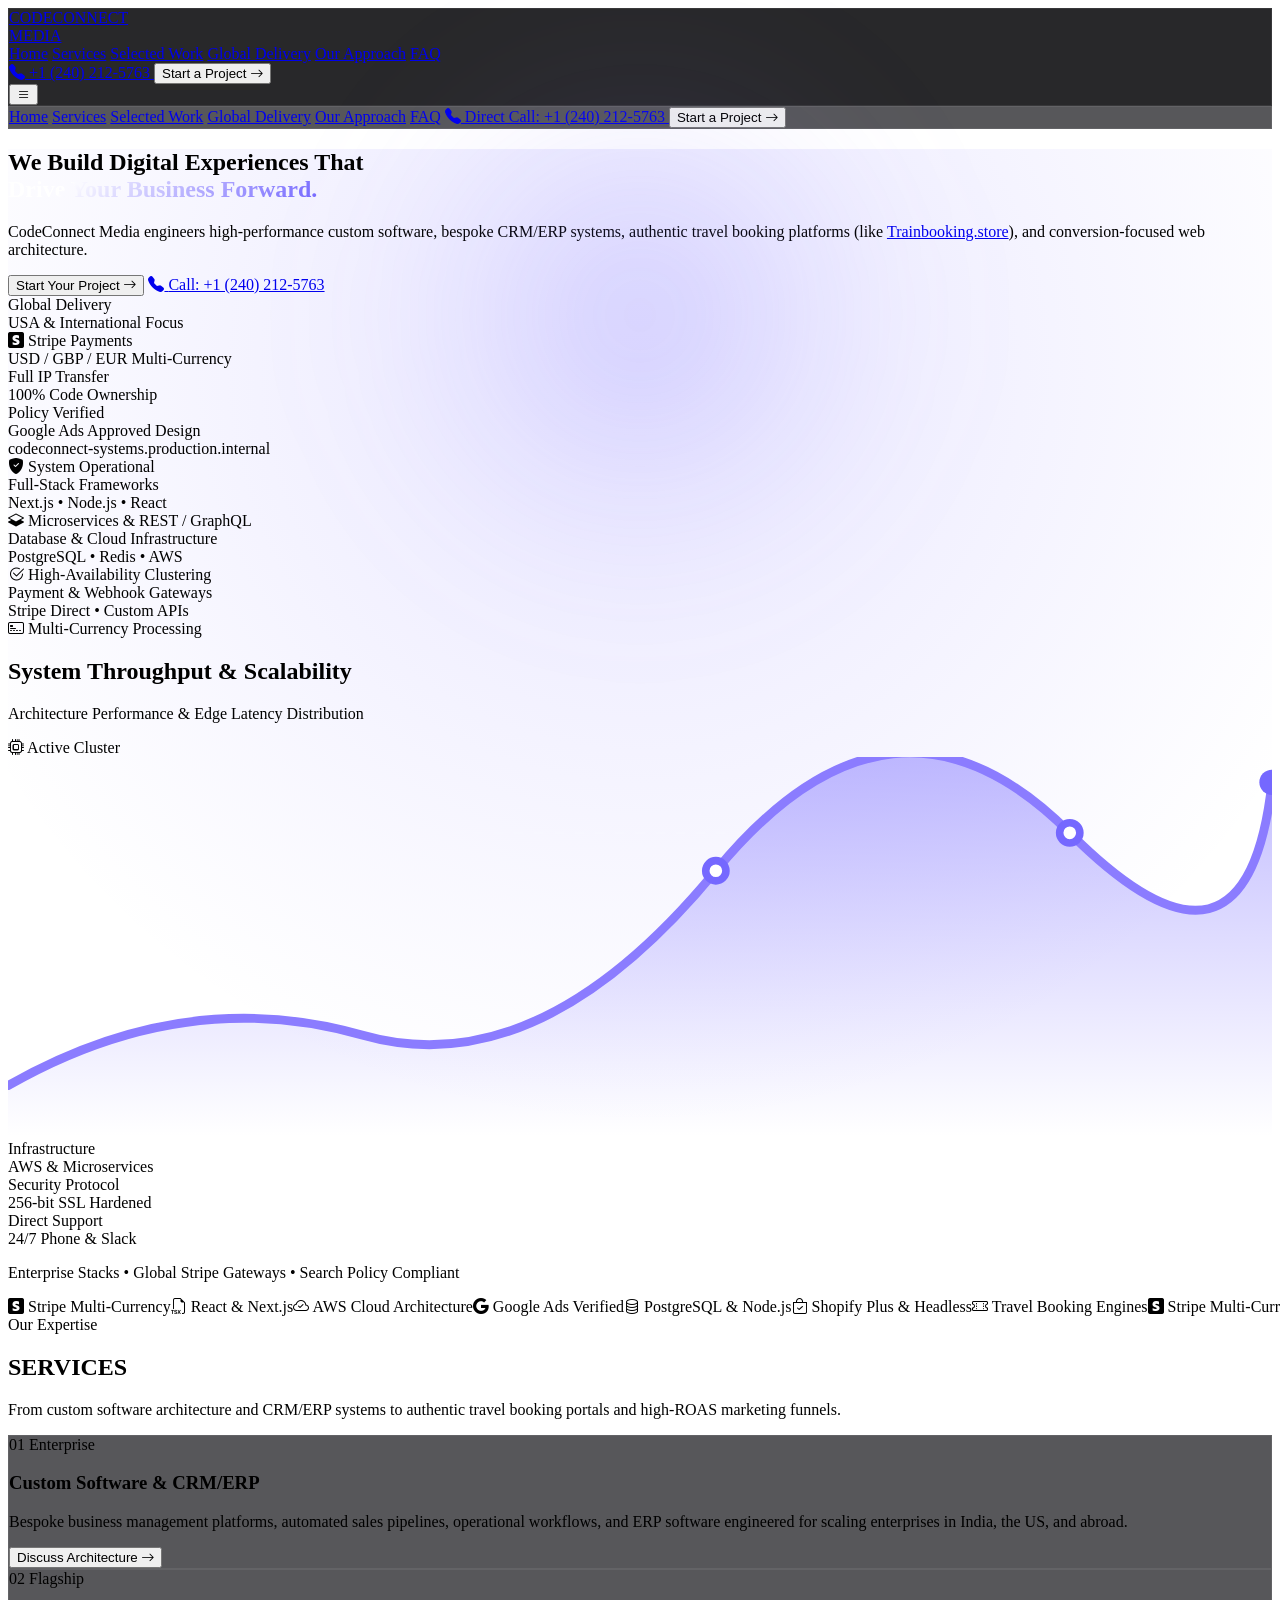
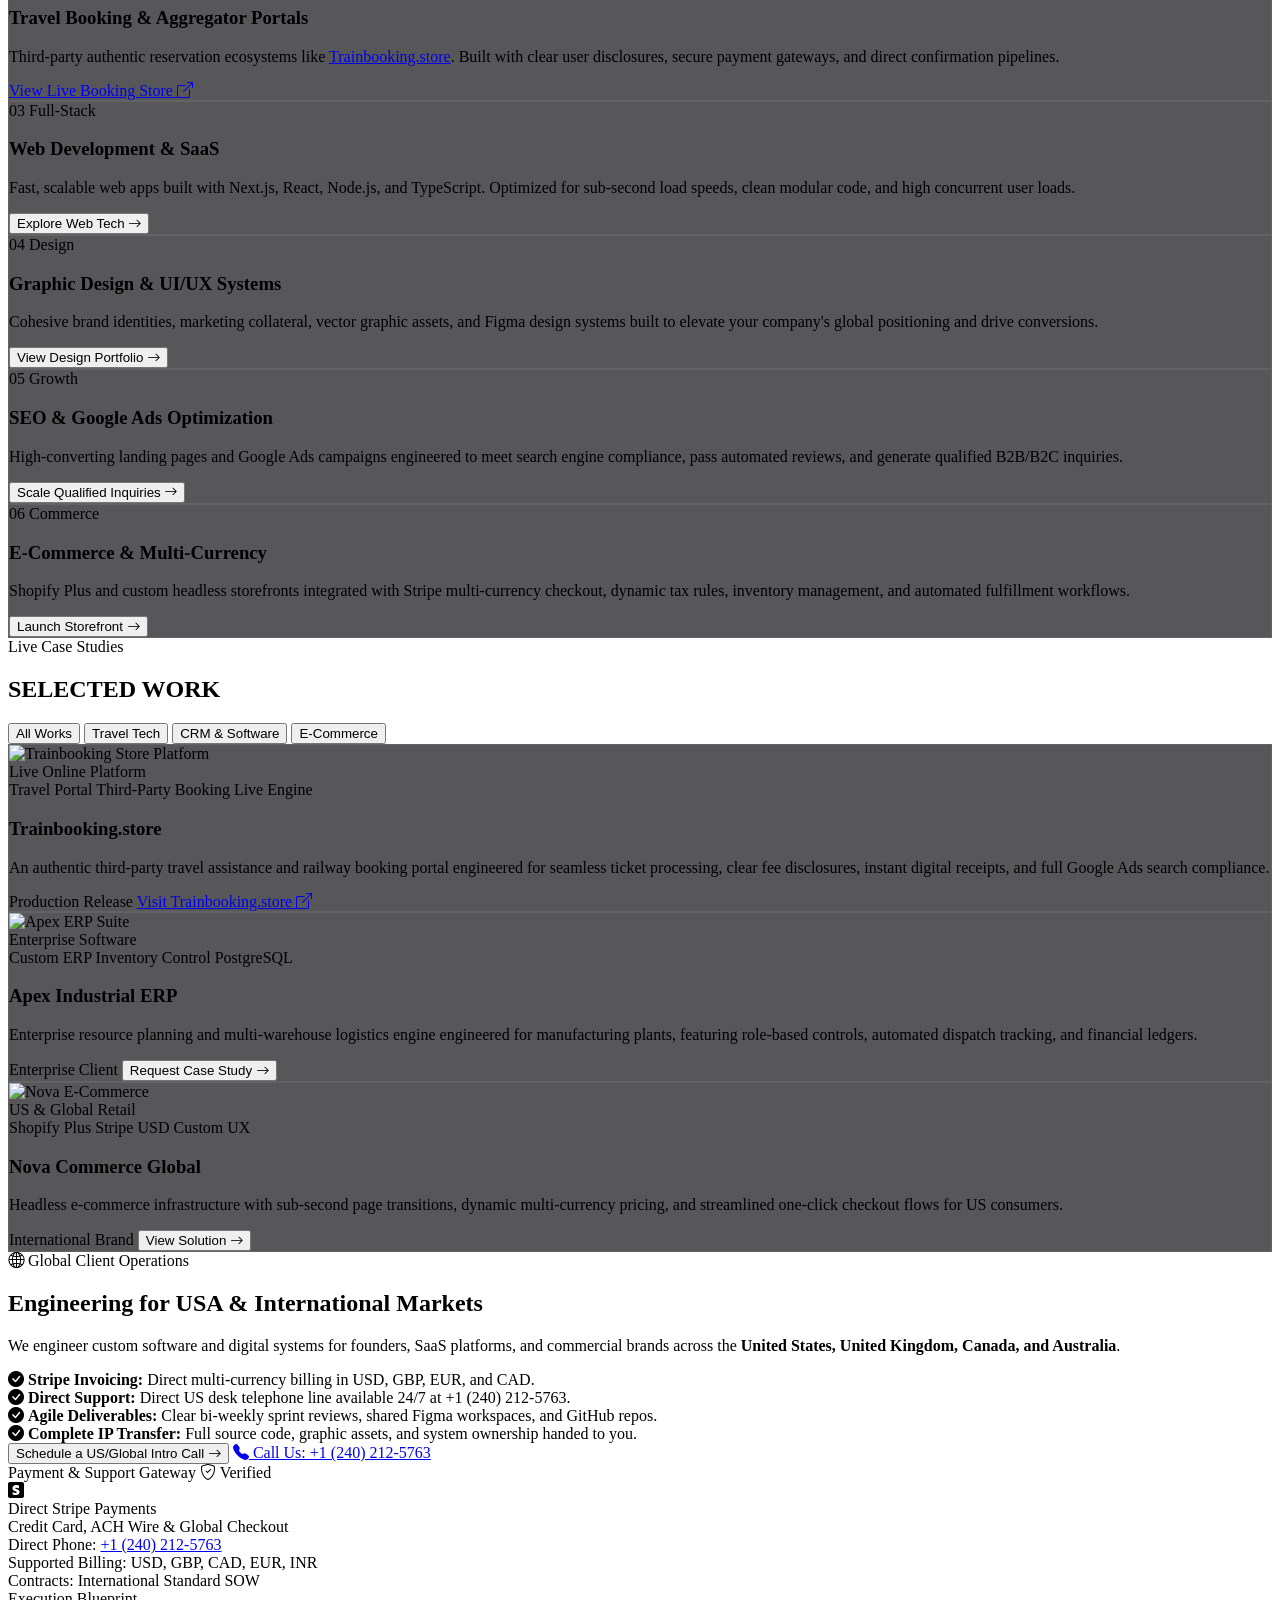
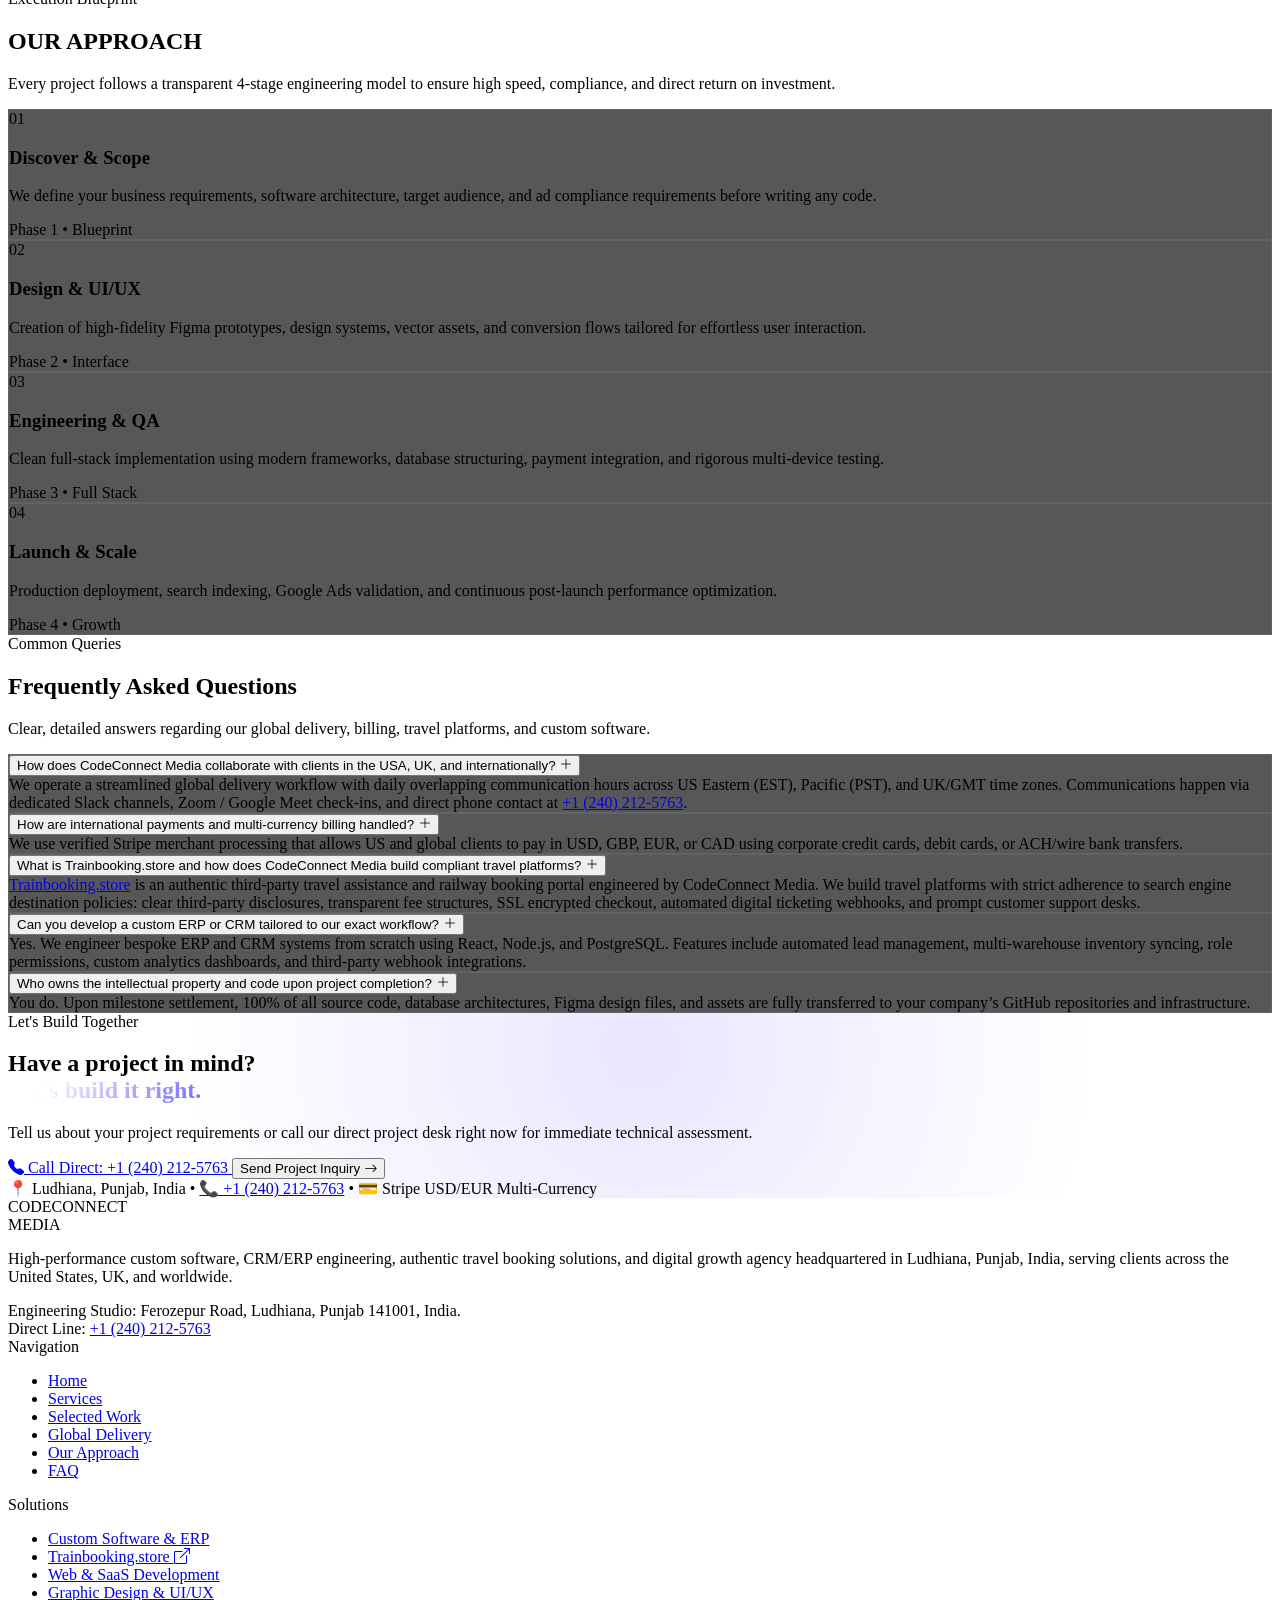
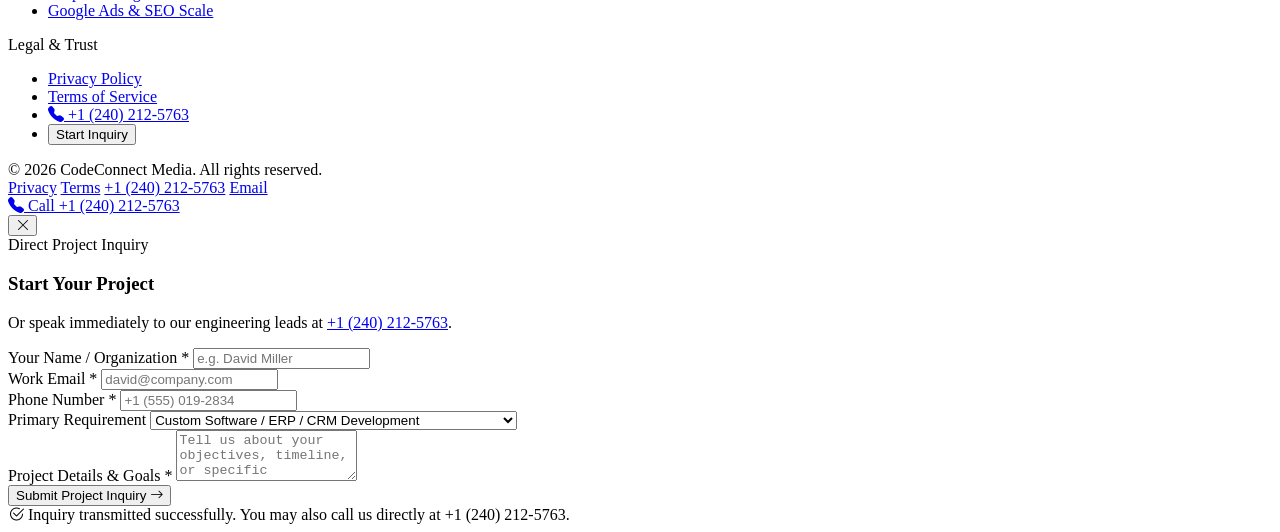
==== commit 04c997fc: "Update index.html" ====
--- a/index.html
+++ b/index.html
@@ -9,7 +9,7 @@
   <link rel="icon" type="image/svg+xml" href="data:image/svg+xml,<svg xmlns='http://www.w3.org/2000/svg' viewBox='0 0 32 32'><rect width='32' height='32' rx='6' fill='%23050505'/><rect x='3' y='7' width='16' height='18' rx='3' fill='%23FFFFFF'/><text x='11' y='20' font-family='Arial,sans-serif' font-weight='900' font-size='10' fill='%23000000' text-anchor='middle'>CC</text><text x='24' y='20' font-family='Arial,sans-serif' font-weight='800' font-size='9' fill='%237568FF' text-anchor='middle'>M</text></svg>" />
 
   <!-- SEO & Google Ads Meta -->
-  <meta name="description" content="CodeConnect Media is a premier digital technology & custom software agency based in Ludhiana, Punjab, serving USA, UK, and international clients. Specializing in enterprise CRM/ERP, authentic travel booking engines (Trainbooking.store), and Google Ads growth." />
+  <meta name="description" content="CodeConnect Media is a digital technology & custom software agency based in Ludhiana, Punjab, serving USA, UK, and international clients. Specializing in enterprise CRM/ERP, authentic travel booking engines (Trainbooking.store), and Google Ads growth." />
   <meta name="keywords" content="CodeConnect Media, custom software development, enterprise CRM ERP Ludhiana, travel booking platforms, trainbooking.store, web design agency USA, digital marketing agency, Stripe verified agency" />
   <meta name="author" content="CodeConnect Media" />
   <meta name="robots" content="index, follow" />
@@ -27,7 +27,8 @@
   <link href="https://fonts.googleapis.com/css2?family=Plus+Jakarta+Sans:wght@300;400;500;600;700;800&family=Space+Grotesk:wght@500;700&display=swap" rel="stylesheet" />
   <link rel="stylesheet" href="https://cdn.jsdelivr.net/npm/bootstrap-icons@1.11.3/font/bootstrap-icons.min.css" />
 
-  <!-- Tailwind CSS CDN -->
+  <!-- Production CSS link (Generated via npx tailwindcss) with fallback -->
+  <link rel="stylesheet" href="output.css" />
   <script src="https://cdn.tailwindcss.com"></script>
   <script>
     tailwind.config = {
@@ -59,7 +60,7 @@
     }
   </script>
 
-  <!-- Schema.org JSON-LD (Search Engines & Google Ads Trust) -->
+  <!-- Schema.org JSON-LD -->
   <script type="application/ld+json">
   {
     "@context": "https://schema.org",
@@ -143,25 +144,8 @@
 
 <body class="bg-bg text-white font-sans antialiased overflow-x-hidden selection:bg-electric selection:text-white">
 
-  <!-- ==================== TOP CALL BAR (MAXIMUM VISIBILITY) ==================== -->
-  <div class="bg-gradient-to-r from-bgSecondary via-cardElevated to-bgSecondary border-b border-white/10 py-2 px-4 text-center relative z-50">
-    <div class="max-w-6xl mx-auto flex items-center justify-between text-xs sm:text-sm font-medium">
-      <div class="hidden sm:flex items-center gap-2 text-textSec">
-        <span class="w-2 h-2 rounded-full bg-emerald-400 animate-pulse"></span>
-        <span>USA & Global Direct Project Line Available 24/7</span>
-      </div>
-      <div class="mx-auto sm:mx-0 flex items-center gap-2">
-        <span class="text-textMuted hidden md:inline">Have an immediate project?</span>
-        <a href="tel:+12402125763" class="inline-flex items-center gap-1.5 font-bold text-white bg-white/10 hover:bg-emerald-500/20 hover:text-emerald-400 px-3 py-1 rounded-full border border-white/15 transition-all">
-          <i class="bi bi-telephone-fill text-emerald-400 text-xs"></i>
-          <span>Call Now: +1 (240) 212-5763</span>
-        </a>
-      </div>
-    </div>
-  </div>
-
   <!-- ==================== FLOATING NAVIGATION ==================== -->
-  <header class="fixed top-12 left-0 right-0 z-50 px-4 sm:px-6">
+  <header class="fixed top-5 left-0 right-0 z-50 px-4 sm:px-6">
     <div class="max-w-6xl mx-auto">
       <nav class="glass-nav rounded-full px-5 py-3 flex items-center justify-between shadow-2xl transition-all duration-300">
         
@@ -183,7 +167,7 @@
           <a href="#faq" class="hover:text-white transition-colors">FAQ</a>
         </div>
 
-        <!-- Right Side CTAs: Phone + Start Project -->
+        <!-- Right Side CTAs -->
         <div class="hidden sm:flex items-center gap-3">
           <a href="tel:+12402125763" class="bg-emerald-500/15 hover:bg-emerald-500/25 text-emerald-300 font-bold text-xs px-4 py-2.5 rounded-full border border-emerald-500/30 transition-all flex items-center gap-1.5 shadow-sm">
             <i class="bi bi-telephone-fill"></i>
@@ -220,16 +204,10 @@
   </header>
 
   <!-- ==================== 2. HERO SECTION ==================== -->
-  <section id="hero" class="relative pt-44 pb-20 md:pt-52 md:pb-28 overflow-hidden purple-radial-glow">
+  <section id="hero" class="relative pt-36 pb-20 md:pt-44 md:pb-28 overflow-hidden purple-radial-glow">
     <div class="hero-glow-orb"></div>
 
     <div class="max-w-6xl mx-auto px-4 sm:px-6 relative z-10 text-center">
-      
-      <!-- Top Pill -->
-      <div class="inline-flex items-center gap-2 px-4 py-1.5 rounded-full bg-cardElevated/90 border border-white/10 text-xs font-mono text-softLavender mb-7 shadow-sm">
-        <span class="w-2 h-2 rounded-full bg-electric"></span>
-        <span>Custom Software, CRM/ERP & Digital Systems</span>
-      </div>
 
       <!-- Main Headline -->
       <h1 class="text-4xl sm:text-6xl md:text-7xl font-extrabold tracking-tight text-white max-w-4xl mx-auto leading-[1.12] mb-6">
@@ -254,7 +232,7 @@
         </a>
       </div>
 
-      <!-- High Credibility Feature Strip -->
+      <!-- Feature Strip -->
       <div class="grid grid-cols-2 md:grid-cols-4 gap-4 max-w-4xl mx-auto mb-16">
         <div class="p-4 rounded-2xl bg-card/60 border border-white/5 text-center">
           <div class="text-base sm:text-lg font-bold text-white">Global Delivery</div>
@@ -277,7 +255,7 @@
         </div>
       </div>
 
-      <!-- HERO VISUAL: Architecture Dashboard Interface -->
+      <!-- Architecture Dashboard Interface -->
       <div class="relative max-w-5xl mx-auto">
         <div class="relative rounded-2xl p-1.5 sm:p-3 bg-gradient-to-b from-white/15 via-white/5 to-transparent shadow-2xl border border-white/10">
           <div class="rounded-xl overflow-hidden bg-card border border-white/10 text-left">
@@ -405,7 +383,7 @@
         <span class="flex items-center gap-2"><i class="bi bi-bag-check text-softLavender text-lg"></i> Shopify Plus & Headless</span>
         <span class="flex items-center gap-2"><i class="bi bi-ticket-perforated text-white text-lg"></i> Travel Booking Engines</span>
 
-        <!-- Loop Items -->
+        <!-- Duplicate -->
         <span class="flex items-center gap-2"><i class="bi bi-stripe text-white text-lg"></i> Stripe Multi-Currency</span>
         <span class="flex items-center gap-2"><i class="bi bi-filetype-tsx text-electric text-lg"></i> React & Next.js</span>
         <span class="flex items-center gap-2"><i class="bi bi-cloud-check text-softLavender text-lg"></i> AWS Cloud Architecture</span>
@@ -582,7 +560,7 @@
 
       <div class="grid grid-cols-1 md:grid-cols-2 lg:grid-cols-3 gap-6" id="portfolioGrid">
         
-        <!-- Project 1: Trainbooking.store (LIVE AUTHENTIC TRAVEL PLATFORM) -->
+        <!-- Project 1: Trainbooking.store -->
         <div class="portfolio-item travel glass-card rounded-2xl overflow-hidden group hover:border-electric/50 transition-all duration-300 flex flex-col">
           <div class="relative h-60 overflow-hidden bg-cardElevated">
             <img src="https://images.unsplash.com/photo-1474487548417-781cb71495f3?auto=format&fit=crop&w=800&q=80" alt="Trainbooking Store Platform" class="w-full h-full object-cover group-hover:scale-105 transition-transform duration-500" />
@@ -907,7 +885,7 @@
     </div>
   </section>
 
-  <!-- ==================== 9. FINAL CALL TO ACTION (WITH PHONE NUMBER) ==================== -->
+  <!-- ==================== 9. FINAL CALL TO ACTION ==================== -->
   <section id="contact" class="py-24 relative purple-radial-glow">
     <div class="max-w-5xl mx-auto px-4 sm:px-6">
       
@@ -952,7 +930,7 @@
     </div>
   </section>
 
-  <!-- ==================== 10. FOOTER WITH COMPLETE INTERNAL LINKS ==================== -->
+  <!-- ==================== 10. FOOTER ==================== -->
   <footer class="bg-bg border-t border-white/10 pt-16 pb-12 text-sm text-textSec">
     <div class="max-w-6xl mx-auto px-4 sm:px-6">
       
@@ -1000,7 +978,7 @@
           </ul>
         </div>
 
-        <!-- Legal Links (Direct Cross-Linking) -->
+        <!-- Legal Links -->
         <div>
           <div class="text-xs font-mono uppercase text-white font-bold tracking-wider mb-4">Legal & Trust</div>
           <ul class="space-y-2.5 text-xs">
@@ -1029,7 +1007,7 @@
     </div>
   </footer>
 
-  <!-- ==================== FLOATING QUICK-CALL ACTION BUTTON ==================== -->
+  <!-- Floating Call Action Button -->
   <aside class="fixed bottom-6 right-6 z-50">
     <a href="tel:+12402125763" aria-label="Call CodeConnect Media at +1 (240) 212-5763" class="flex items-center gap-2 bg-emerald-500 hover:bg-emerald-400 text-black font-extrabold text-xs sm:text-sm px-5 py-3.5 rounded-full shadow-glow-phone transition-all transform hover:scale-105 active:scale-95">
       <i class="bi bi-telephone-fill text-base"></i>
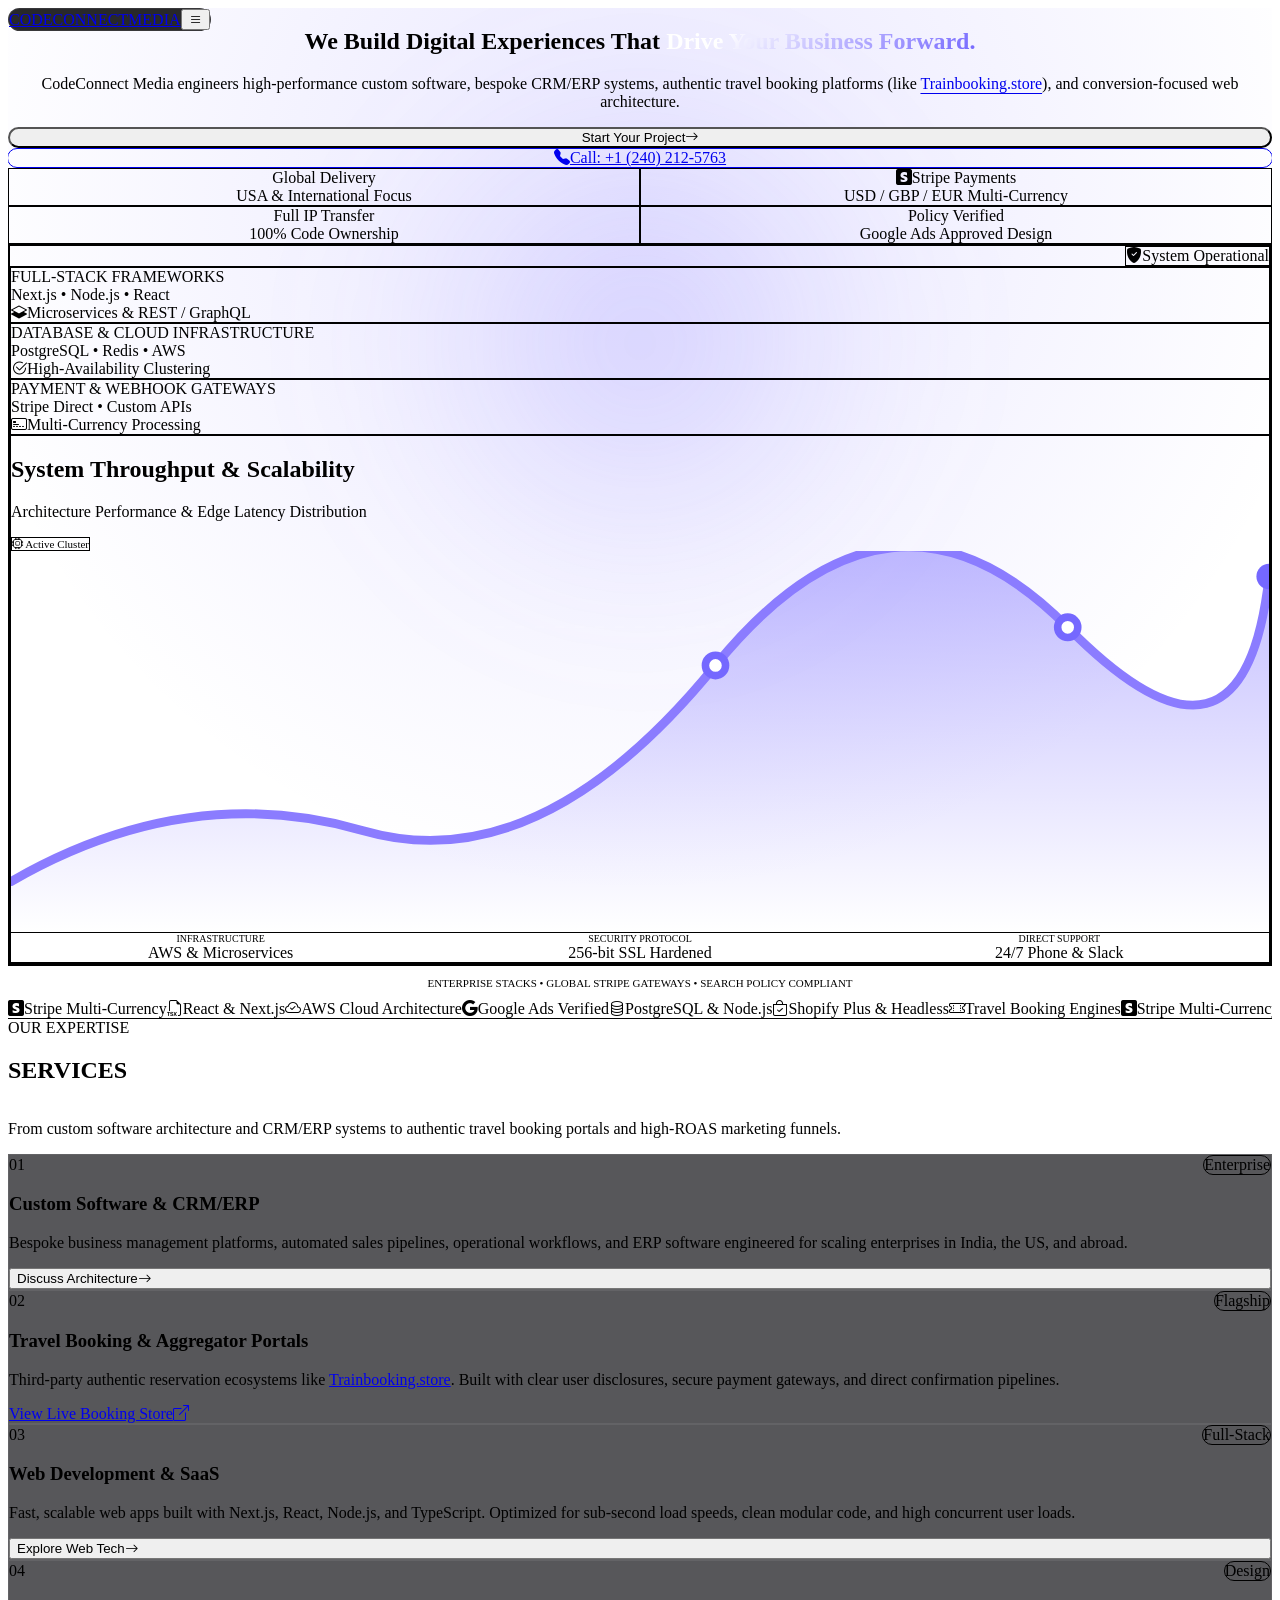
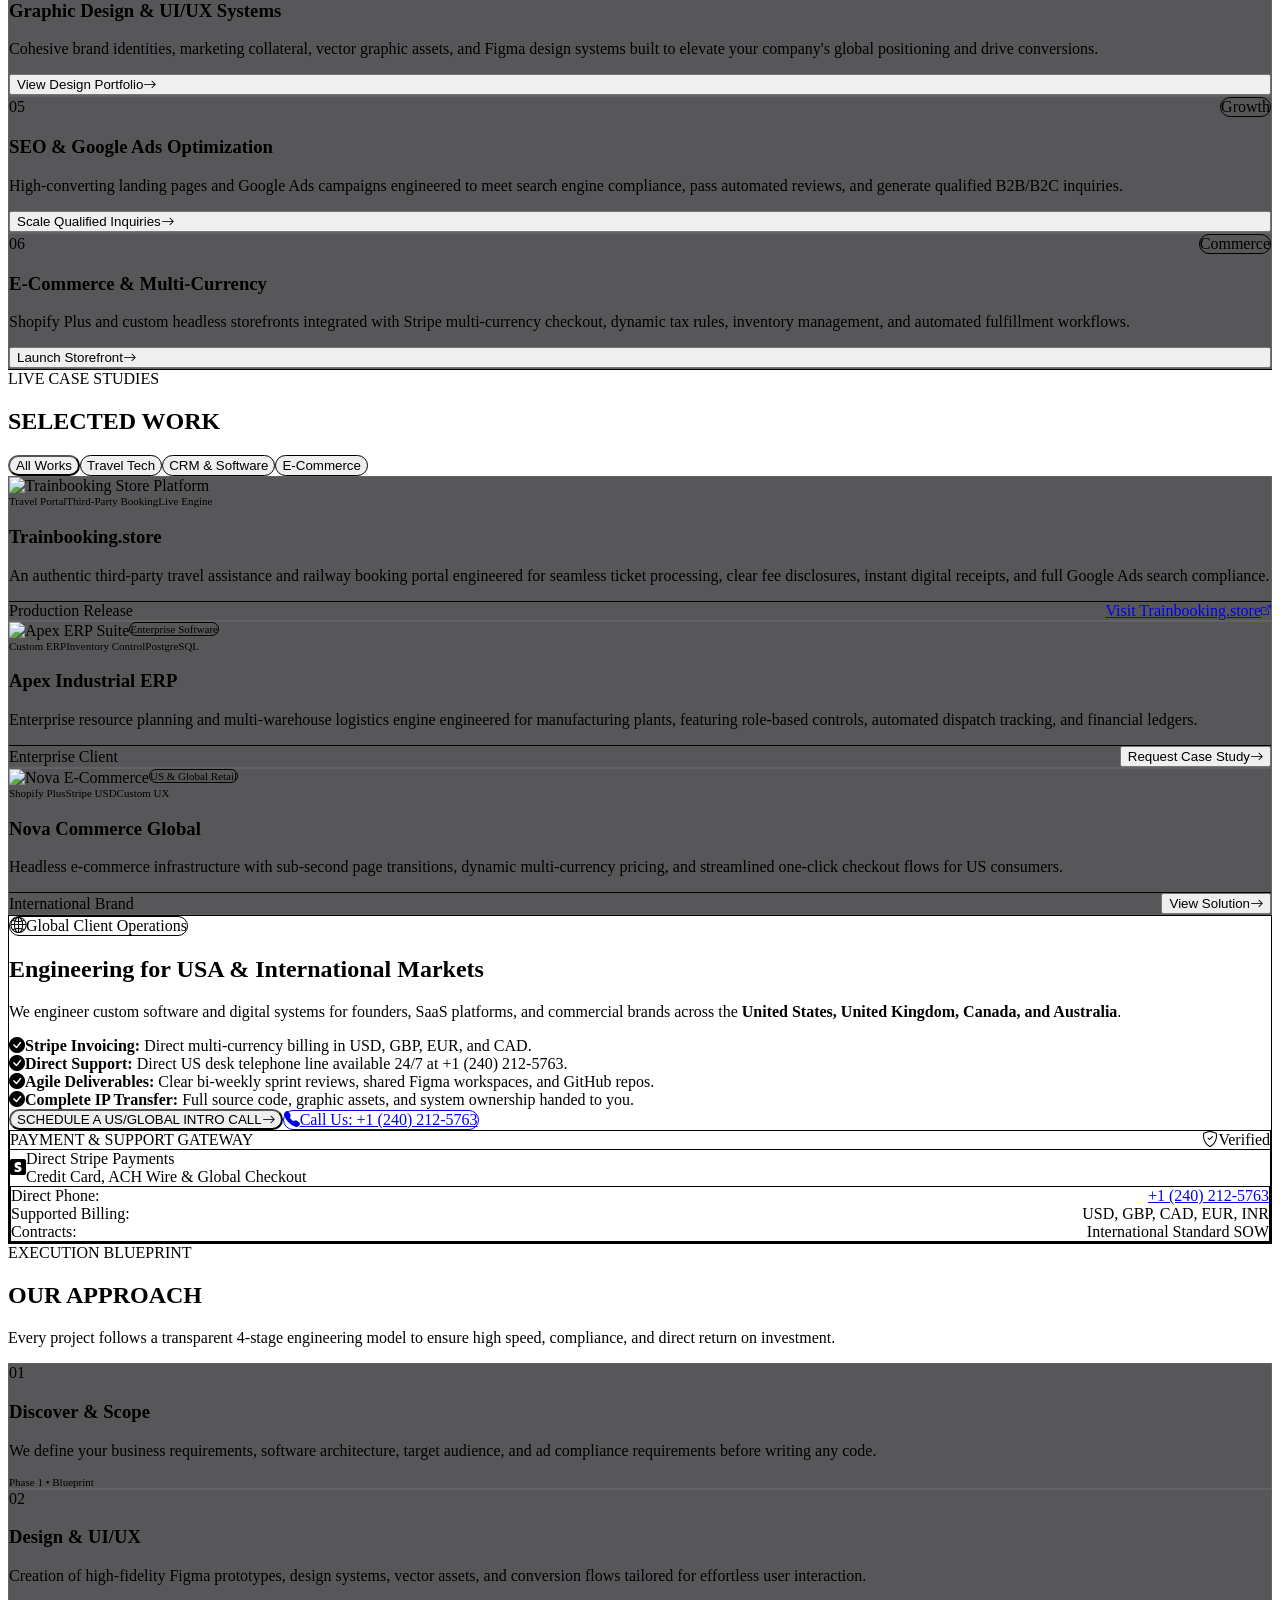
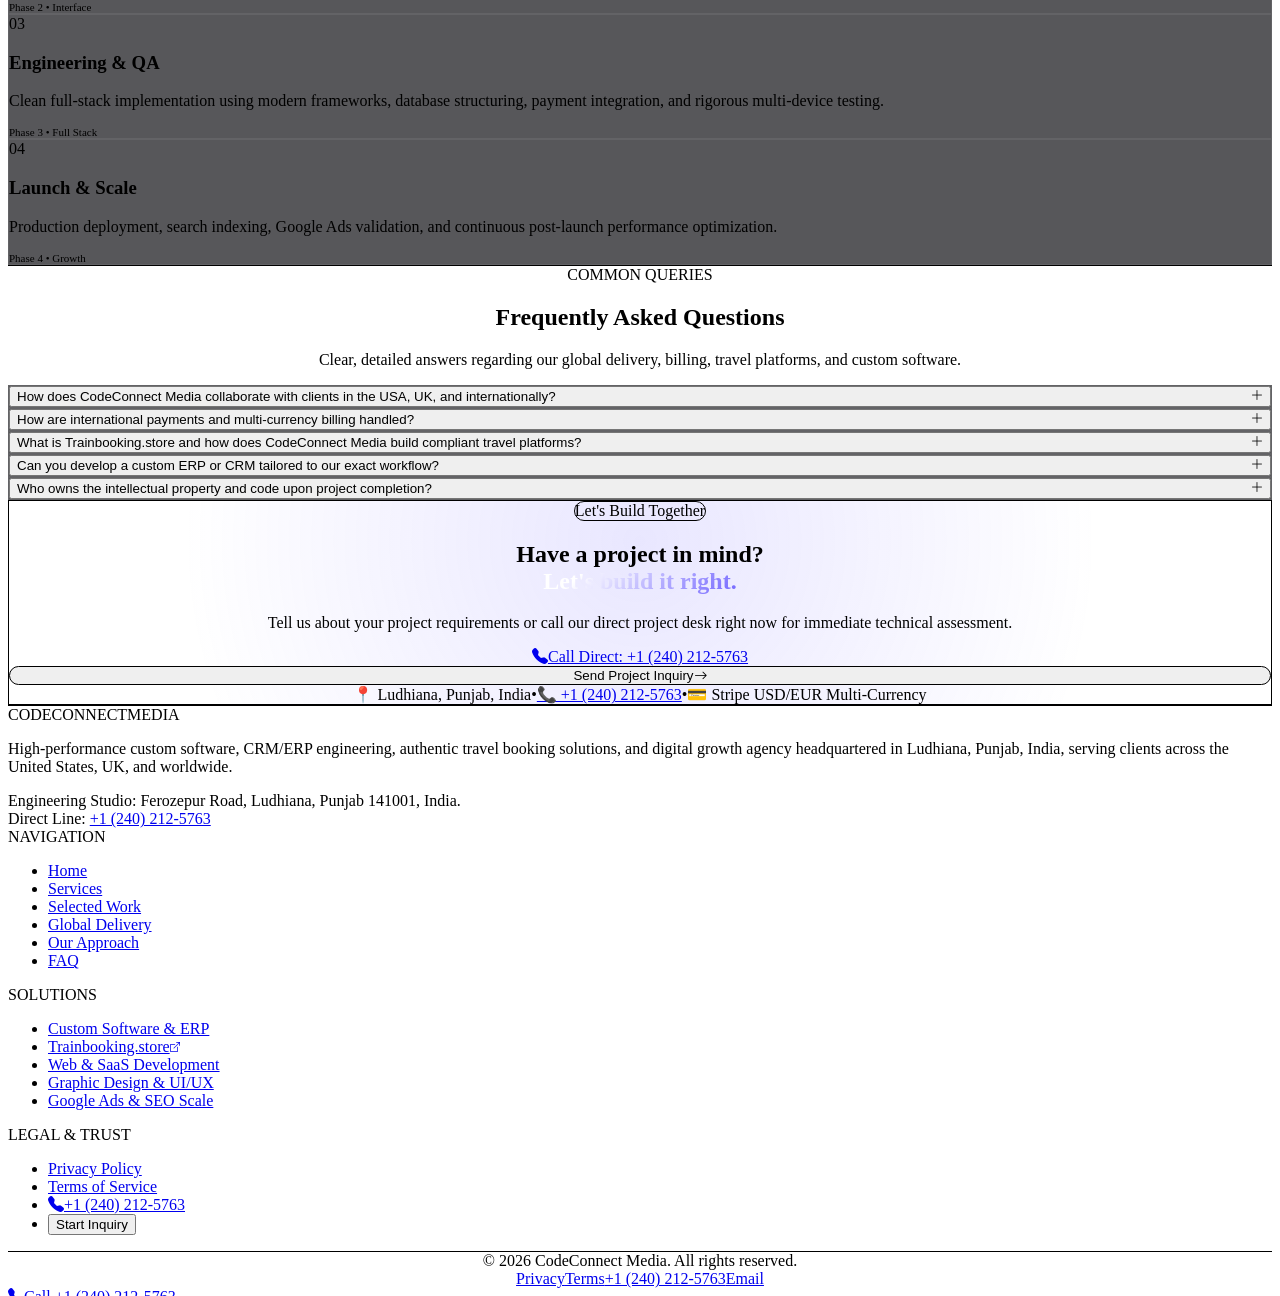
==== commit 6fa25f47: "Update index.html" ====
--- a/index.html
+++ b/index.html
@@ -29,7 +29,6 @@
 
   <!-- Production CSS link (Generated via npx tailwindcss) with fallback -->
   <link rel="stylesheet" href="output.css" />
-  <script src="https://cdn.tailwindcss.com"></script>
   <script>
     tailwind.config = {
       darkMode: 'class',
--- a/output.css
+++ b/output.css
@@ -0,0 +1,2 @@
+/*! tailwindcss v4.3.3 | MIT License | https://tailwindcss.com */
+@layer properties{@supports (((-webkit-hyphens:none)) and (not (margin-trim:inline))) or ((-moz-orient:inline) and (not (color:rgb(from red r g b)))){*,:before,:after,::backdrop{--tw-rotate-x:initial;--tw-rotate-y:initial;--tw-rotate-z:initial;--tw-skew-x:initial;--tw-skew-y:initial;--tw-border-style:solid;--tw-gradient-position:initial;--tw-gradient-from:#0000;--tw-gradient-via:#0000;--tw-gradient-to:#0000;--tw-gradient-stops:initial;--tw-gradient-via-stops:initial;--tw-gradient-from-position:0%;--tw-gradient-via-position:50%;--tw-gradient-to-position:100%;--tw-leading:initial;--tw-blur:initial;--tw-brightness:initial;--tw-contrast:initial;--tw-grayscale:initial;--tw-hue-rotate:initial;--tw-invert:initial;--tw-opacity:initial;--tw-saturate:initial;--tw-sepia:initial;--tw-drop-shadow:initial;--tw-drop-shadow-color:initial;--tw-drop-shadow-alpha:100%;--tw-drop-shadow-size:initial;--tw-backdrop-blur:initial;--tw-backdrop-brightness:initial;--tw-backdrop-contrast:initial;--tw-backdrop-grayscale:initial;--tw-backdrop-hue-rotate:initial;--tw-backdrop-invert:initial;--tw-backdrop-opacity:initial;--tw-backdrop-saturate:initial;--tw-backdrop-sepia:initial;--tw-duration:initial;--tw-scale-x:1;--tw-scale-y:1;--tw-scale-z:1}}}.absolute{position:absolute}.fixed{position:fixed}.relative{position:relative}.z-10{z-index:10}.z-50{z-index:50}.mx-auto{margin-inline:auto}.block{display:block}.flex{display:flex}.grid{display:grid}.hidden{display:none}.inline-block{display:inline-block}.inline-flex{display:inline-flex}.h-full{height:100%}.w-full{width:100%}.flex-1{flex:1}.transform{transform:var(--tw-rotate-x,) var(--tw-rotate-y,) var(--tw-rotate-z,) var(--tw-skew-x,) var(--tw-skew-y,)}.grid-cols-1{grid-template-columns:repeat(1,minmax(0,1fr))}.grid-cols-2{grid-template-columns:repeat(2,minmax(0,1fr))}.grid-cols-3{grid-template-columns:repeat(3,minmax(0,1fr))}.flex-col{flex-direction:column}.flex-wrap{flex-wrap:wrap}.items-center{align-items:center}.items-start{align-items:flex-start}.justify-between{justify-content:space-between}.justify-center{justify-content:center}.overflow-hidden{overflow:hidden}.overflow-x-hidden{overflow-x:hidden}.overflow-y-auto{overflow-y:auto}.scroll-smooth{scroll-behavior:smooth}.rounded-\[5px\]{border-radius:5px}.rounded-full{border-radius:3.40282e38px}.border{border-style:var(--tw-border-style);border-width:1px}.border-y{border-block-style:var(--tw-border-style);border-block-width:1px}.border-t{border-top-style:var(--tw-border-style);border-top-width:1px}.border-t-2{border-top-style:var(--tw-border-style);border-top-width:2px}.border-b{border-bottom-style:var(--tw-border-style);border-bottom-width:1px}.bg-gradient-to-b{--tw-gradient-position:to bottom in oklab;background-image:linear-gradient(var(--tw-gradient-stops))}.bg-gradient-to-br{--tw-gradient-position:to bottom right in oklab;background-image:linear-gradient(var(--tw-gradient-stops))}.bg-gradient-to-t{--tw-gradient-position:to top in oklab;background-image:linear-gradient(var(--tw-gradient-stops))}.via-transparent{--tw-gradient-via:transparent;--tw-gradient-via-stops:var(--tw-gradient-position), var(--tw-gradient-from) var(--tw-gradient-from-position), var(--tw-gradient-via) var(--tw-gradient-via-position), var(--tw-gradient-to) var(--tw-gradient-to-position);--tw-gradient-stops:var(--tw-gradient-via-stops)}.to-transparent{--tw-gradient-to:transparent;--tw-gradient-stops:var(--tw-gradient-via-stops,var(--tw-gradient-position), var(--tw-gradient-from) var(--tw-gradient-from-position), var(--tw-gradient-to) var(--tw-gradient-to-position))}.object-cover{object-fit:cover}.text-center{text-align:center}.text-left{text-align:left}.text-\[10px\]{font-size:10px}.text-\[11px\]{font-size:11px}.leading-\[1\.12\]{--tw-leading:1.12;line-height:1.12}.leading-none{--tw-leading:1;line-height:1}.whitespace-nowrap{white-space:nowrap}.uppercase{text-transform:uppercase}.underline{text-decoration-line:underline}.underline-offset-4{text-underline-offset:4px}.antialiased{-webkit-font-smoothing:antialiased;-moz-osx-font-smoothing:grayscale}.filter{filter:var(--tw-blur,) var(--tw-brightness,) var(--tw-contrast,) var(--tw-grayscale,) var(--tw-hue-rotate,) var(--tw-invert,) var(--tw-saturate,) var(--tw-sepia,) var(--tw-drop-shadow,)}.backdrop-filter{-webkit-backdrop-filter:var(--tw-backdrop-blur,) var(--tw-backdrop-brightness,) var(--tw-backdrop-contrast,) var(--tw-backdrop-grayscale,) var(--tw-backdrop-hue-rotate,) var(--tw-backdrop-invert,) var(--tw-backdrop-opacity,) var(--tw-backdrop-saturate,) var(--tw-backdrop-sepia,);backdrop-filter:var(--tw-backdrop-blur,) var(--tw-backdrop-brightness,) var(--tw-backdrop-contrast,) var(--tw-backdrop-grayscale,) var(--tw-backdrop-hue-rotate,) var(--tw-backdrop-invert,) var(--tw-backdrop-opacity,) var(--tw-backdrop-saturate,) var(--tw-backdrop-sepia,)}.transition-all{transition-property:all;transition-timing-function:var(--tw-ease,ease);transition-duration:var(--tw-duration,0s)}.transition-colors{transition-property:color,background-color,border-color,outline-color,text-decoration-color,fill,stroke,--tw-gradient-from,--tw-gradient-via,--tw-gradient-to;transition-timing-function:var(--tw-ease,ease);transition-duration:var(--tw-duration,0s)}.transition-transform{transition-property:transform,translate,scale,rotate;transition-timing-function:var(--tw-ease,ease);transition-duration:var(--tw-duration,0s)}.duration-200{--tw-duration:.2s;transition-duration:.2s}.duration-300{--tw-duration:.3s;transition-duration:.3s}.duration-500{--tw-duration:.5s;transition-duration:.5s}.select-none{-webkit-user-select:none;user-select:none}@media (hover:hover){.group-hover\:scale-105:is(:where(.group):hover *),.hover\:scale-105:hover{--tw-scale-x:105%;--tw-scale-y:105%;--tw-scale-z:105%;scale:var(--tw-scale-x) var(--tw-scale-y)}.hover\:underline:hover{text-decoration-line:underline}}.focus\:outline-none:focus{--tw-outline-style:none;outline-style:none}.active\:scale-95:active{--tw-scale-x:95%;--tw-scale-y:95%;--tw-scale-z:95%;scale:var(--tw-scale-x) var(--tw-scale-y)}@property --tw-rotate-x{syntax:"*";inherits:false}@property --tw-rotate-y{syntax:"*";inherits:false}@property --tw-rotate-z{syntax:"*";inherits:false}@property --tw-skew-x{syntax:"*";inherits:false}@property --tw-skew-y{syntax:"*";inherits:false}@property --tw-border-style{syntax:"*";inherits:false;initial-value:solid}@property --tw-gradient-position{syntax:"*";inherits:false}@property --tw-gradient-from{syntax:"<color>";inherits:false;initial-value:#0000}@property --tw-gradient-via{syntax:"<color>";inherits:false;initial-value:#0000}@property --tw-gradient-to{syntax:"<color>";inherits:false;initial-value:#0000}@property --tw-gradient-stops{syntax:"*";inherits:false}@property --tw-gradient-via-stops{syntax:"*";inherits:false}@property --tw-gradient-from-position{syntax:"<length-percentage>";inherits:false;initial-value:0%}@property --tw-gradient-via-position{syntax:"<length-percentage>";inherits:false;initial-value:50%}@property --tw-gradient-to-position{syntax:"<length-percentage>";inherits:false;initial-value:100%}@property --tw-leading{syntax:"*";inherits:false}@property --tw-blur{syntax:"*";inherits:false}@property --tw-brightness{syntax:"*";inherits:false}@property --tw-contrast{syntax:"*";inherits:false}@property --tw-grayscale{syntax:"*";inherits:false}@property --tw-hue-rotate{syntax:"*";inherits:false}@property --tw-invert{syntax:"*";inherits:false}@property --tw-opacity{syntax:"*";inherits:false}@property --tw-saturate{syntax:"*";inherits:false}@property --tw-sepia{syntax:"*";inherits:false}@property --tw-drop-shadow{syntax:"*";inherits:false}@property --tw-drop-shadow-color{syntax:"*";inherits:false}@property --tw-drop-shadow-alpha{syntax:"<percentage>";inherits:false;initial-value:100%}@property --tw-drop-shadow-size{syntax:"*";inherits:false}@property --tw-backdrop-blur{syntax:"*";inherits:false}@property --tw-backdrop-brightness{syntax:"*";inherits:false}@property --tw-backdrop-contrast{syntax:"*";inherits:false}@property --tw-backdrop-grayscale{syntax:"*";inherits:false}@property --tw-backdrop-hue-rotate{syntax:"*";inherits:false}@property --tw-backdrop-invert{syntax:"*";inherits:false}@property --tw-backdrop-opacity{syntax:"*";inherits:false}@property --tw-backdrop-saturate{syntax:"*";inherits:false}@property --tw-backdrop-sepia{syntax:"*";inherits:false}@property --tw-duration{syntax:"*";inherits:false}@property --tw-scale-x{syntax:"*";inherits:false;initial-value:1}@property --tw-scale-y{syntax:"*";inherits:false;initial-value:1}@property --tw-scale-z{syntax:"*";inherits:false;initial-value:1}
